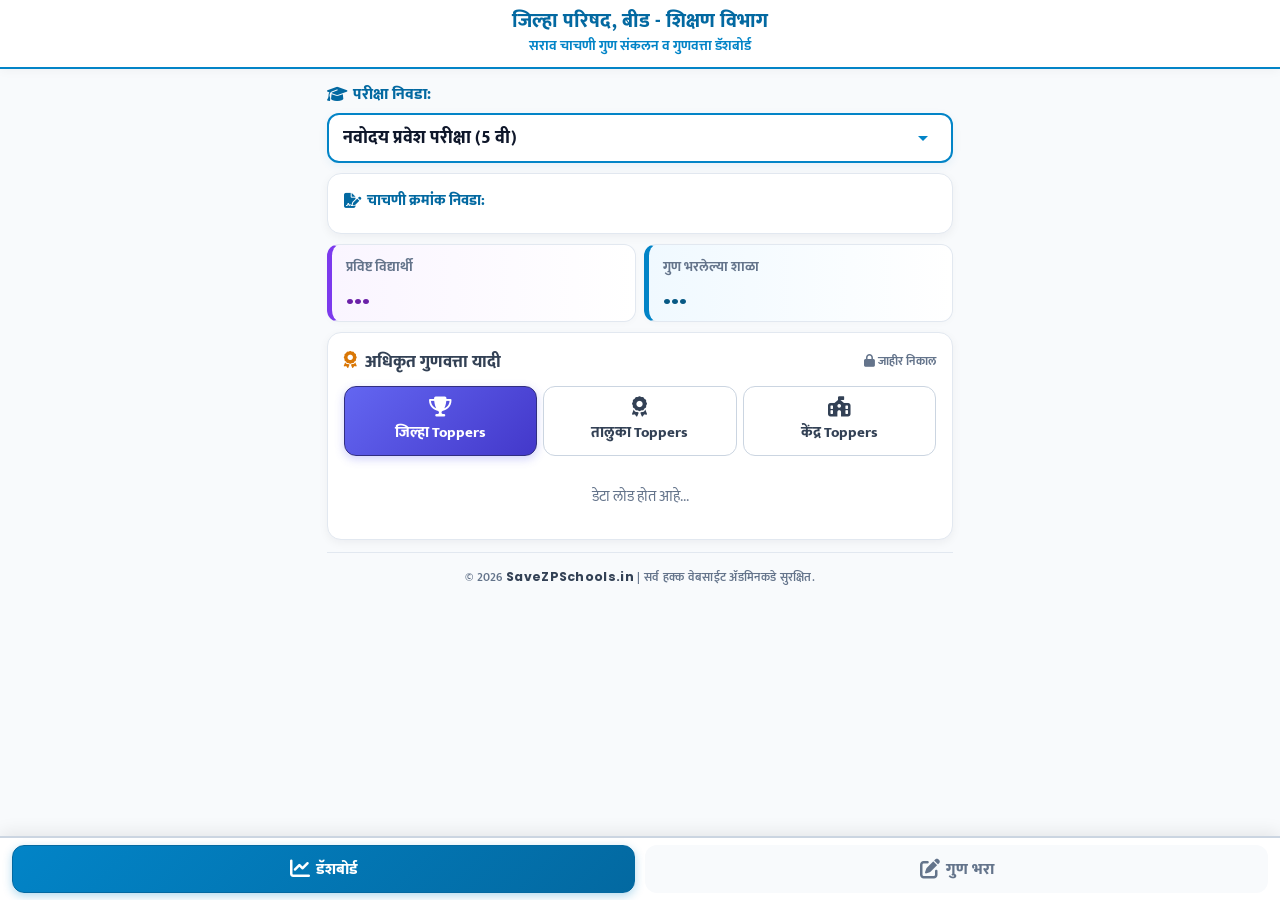
==== index.html @ a90bfc59 "Update index.html" ====
<!DOCTYPE html>
<html lang="mr">
<head>
  <meta charset="UTF-8">
  <meta name="viewport" content="width=device-width, initial-scale=1.0, maximum-scale=1.0, user-scalable=no">
  <title>सराव चाचणी गुण संकलन व डॅशबोर्ड | जिल्हा परिषद बीड</title>
  
  <!-- गुगल फॉन्ट्स व आयकॉन्स -->
  <link href="https://fonts.googleapis.com/css2?family=Mukta:wght@300;400;500;600;700;800&family=Poppins:wght@400;500;600;700;800&family=Yatra+One&family=Rozha+One&family=Kalam:wght@700&family=Gotu&family=Modak&display=swap" rel="stylesheet">
  <link rel="stylesheet" href="https://cdnjs.cloudflare.com/ajax/libs/font-awesome/6.4.0/css/all.min.css">
  
  <!-- PDF व Firebase लायब्ररीज -->
  <script src="https://cdnjs.cloudflare.com/ajax/libs/html2canvas/1.4.1/html2canvas.min.js"></script>
  <script src="https://cdnjs.cloudflare.com/ajax/libs/jspdf/2.5.1/jspdf.umd.min.js"></script>
  <script src="https://www.gstatic.com/firebasejs/9.22.1/firebase-app-compat.js"></script>
  <script src="https://www.gstatic.com/firebasejs/9.22.1/firebase-database-compat.js"></script>

  <!-- स्वतंत्र स्टाईलशीट (भाग १) -->
  <link rel="stylesheet" href="style.css">
</head>
<body>

  <!-- Top App Bar -->
  <header class="app-header">
    <div class="brand-wrap" onclick="handleSecretAdminTrigger()">
      <img src="logo.jpeg" alt="Logo" class="brand-logo" onerror="this.style.display='none'">
      <div class="brand-text">
        <h1>जिल्हा परिषद, बीड - शिक्षण विभाग</h1>
        <p>सराव चाचणी गुण संकलन व गुणवत्ता डॅशबोर्ड</p>
      </div>
    </div>
  </header>

  <div class="app-container">

    <!-- ================= १. डॅशबोर्ड स्क्रीन ================= -->
    <div id="screen-dashboard">
      
      <!-- विभाग १: परीक्षा निवडक ड्रॉपडाऊन -->
      <div class="dropdown-group">
        <label class="dropdown-label"><i class="fa-solid fa-graduation-cap"></i> परीक्षा निवडा:</label>
        <select class="luxury-dropdown" id="dashboard-category-select" onchange="selectDashboardCategoryBySelect(this.value)">
          <option value="navodaya">नवोदय प्रवेश परीक्षा (5 वी)</option>
          <option value="4th">4 थी शिष्यवृत्ती परीक्षा</option>
          <option value="7th">7 वी शिष्यवृत्ती परीक्षा</option>
          <option value="nmms">NMMS शिष्यवृत्ती परीक्षा (8 वी)</option>
        </select>
      </div>

      <!-- विभाग २: २-कॉलम कॅप्सूल ग्रीड (चाचणी क्रमांक) -->
      <div class="app-card">
        <p class="dropdown-label" style="font-size: 0.96rem; margin-bottom: 6px;"><i class="fa-solid fa-file-signature"></i> चाचणी क्रमांक निवडा:</p>
        <div class="test-capsule-grid" id="dash-test-pills"></div>
      </div>

      <!-- विभाग ३: आकडेवारी (Stats Grid) -->
      <div class="stats-grid">
        <div class="stat-box stat-box-students">
          <p>प्रविष्ट विद्यार्थी</p>
          <h2 id="stat-total-students">...</h2>
        </div>
        <div class="stat-box stat-box-schools">
          <p>गुण भरलेल्या शाळा</p>
          <h2 id="stat-active-schools">...</h2>
        </div>
      </div>

      <!-- विभाग ४: अधिकृत गुणवत्ता यादी व टॉपर्स -->
      <div class="app-card">
        <div style="display:flex; justify-content:space-between; align-items:center; margin-bottom:10px;">
          <h3 class="app-card-title" style="margin:0; border:none; padding:0;">
            <i class="fa-solid fa-award" style="color:var(--gold);"></i> अधिकृत गुणवत्ता यादी
          </h3>
          <span style="font-size:0.78rem; color:#64748b; font-weight:700;"><i class="fa-solid fa-lock"></i> जाहीर निकाल</span>
        </div>

        <div class="topper-tri-tabs">
          <button class="tri-tab-btn tri-tab-district active" id="tri-btn-district" onclick="switchTriTab('district')">
            <i class="fa-solid fa-trophy"></i>
            <span>जिल्हा Toppers</span>
          </button>
          <button class="tri-tab-btn tri-tab-taluka" id="tri-btn-taluka" onclick="switchTriTab('taluka')">
            <i class="fa-solid fa-award"></i>
            <span>तालुका Toppers</span>
          </button>
          <button class="tri-tab-btn tri-tab-kendra" id="tri-btn-kendra" onclick="switchTriTab('kendra')">
            <i class="fa-solid fa-school-flag"></i>
            <span>केंद्र Toppers</span>
          </button>
        </div>

        <div id="taluka-4col-grid-wrap" style="display:none; margin-bottom:10px;">
          <p style="font-size:0.88rem; font-weight:700; color:#475569; margin-bottom:5px;" id="taluka-grid-label">
            <i class="fa-solid fa-hand-pointer" style="color:var(--sky);"></i> तालुका निवडा:
          </p>
          <div class="taluka-4col-grid" id="taluka-4col-container"></div>
        </div>

        <div id="dashboard-toppers-container">
          <p style="text-align:center; color:var(--text-muted); padding:16px; font-size:0.92rem;">डेटा लोड होत आहे...</p>
        </div>
      </div>
    </div>

    <!-- ================= २. गुण नोंदणी स्क्रीन (शिक्षक पोर्टल) ================= -->
    <div id="screen-entry" style="display:none;">

      <!-- बारीक अक्षरातील शांत सूचना पट्टी -->
      <div class="static-entry-notice-strip">
        <i class="fa-solid fa-circle-info"></i>
        <span>📢 सूचना: शनिवारी होणाऱ्या चाचणीचे गुण पुढील गुरुवारपूर्वी भरण्यात यावेत. गुरुवारी सायंकाळी निकाल व गुणवत्ता याद्या जाहीर करण्यात येतील.</span>
      </div>

      <!-- परीक्षा निवडक ड्रॉपडाऊन -->
      <div class="dropdown-group">
        <label class="dropdown-label"><i class="fa-solid fa-pen-to-square"></i> परीक्षा निवडा (गुण भरण्यासाठी):</label>
        <select class="luxury-dropdown" id="entry-category-select" onchange="selectEntryCategory(this.value)">
          <option value="navodaya">नवोदय प्रवेश परीक्षा (5 वी)</option>
          <option value="4th">4 थी शिष्यवृत्ती परीक्षा</option>
          <option value="7th">7 वी शिष्यवृत्ती परीक्षा</option>
          <option value="nmms">NMMS शिष्यवृत्ती परीक्षा (8 वी)</option>
        </select>
      </div>

      <!-- १. शाळा निवडा -->
      <div class="app-card">
        <div class="app-card-title"><i class="fa-solid fa-school" style="color:var(--sky);"></i> 1. शाळा निवडा</div>
        
        <div class="form-group" style="margin-bottom: 8px;">
          <label><i class="fa-solid fa-magnifying-glass" style="color:var(--sky);"></i> UDISE कोडचे काही अंक किंवा शाळेचे नाव टाका:</label>
          <input type="text" id="udise-search-input" class="form-control" placeholder="उदा. 2727 किंवा शाळेचे नाव टाईप करा..." oninput="searchSchoolsByUdise(this.value)">
          <div class="udise-suggestions-box" id="udise-results-box"></div>
          <input type="hidden" id="entry-school" value="">
        </div>

        <div id="lock-notice" style="display:none; color:var(--accent-green); font-weight:700; font-size:0.92rem; margin-top:4px;">
          <i class="fa-solid fa-circle-check"></i> शाळा निवड सुरक्षित झाली आहे. 
          <a href="javascript:void(0)" onclick="resetSchoolLock()" style="color:var(--danger); margin-left:6px; text-decoration:underline;">बदला</a>
        </div>
      </div>

      <!-- २. नवीन विद्यार्थी वाढवा / जोडा (Collapsible) -->
      <div class="app-card" id="card-student-add-section" style="opacity:0.5; pointer-events:none;">
        <div class="collapsible-card-header" onclick="toggleStudentAddCard()">
          <div class="app-card-title" style="margin:0; border:none; padding:0;">
            <i class="fa-solid fa-user-plus" style="color:var(--accent-green);"></i> 2. नवीन विद्यार्थी वाढवा / जोडा
          </div>
          <span class="toggle-btn-badge" id="btn-toggle-std-add">
            <i class="fa-solid fa-chevron-down"></i> उघडा
          </span>
        </div>
        
        <div id="body-student-add-section" style="display:none; margin-top:12px; border-top:1.2px solid #f1f5f9; padding-top:10px;">
          <div class="grid-2">
            <div class="form-group">
              <label>प्रथम नाव:</label>
              <input type="text" class="form-control" id="std-fname" placeholder="उदा. सार्थक" oninput="enforceMarathiText(this)">
            </div>
            <div class="form-group">
              <label>वडिलांचे नाव:</label>
              <input type="text" class="form-control" id="std-mname" placeholder="उदा. रामराव" oninput="enforceMarathiText(this)">
            </div>
          </div>
          <div class="grid-2">
            <div class="form-group">
              <label>आडनाव:</label>
              <input type="text" class="form-control" id="std-lname" placeholder="उदा. सोळंके" oninput="enforceMarathiText(this)">
            </div>
            <div class="form-group">
              <label>लिंग</label>
              <select class="form-control" id="std-gender">
                <option value="मुलगा">मुलगा</option>
                <option value="मुलगी">मुलगी</option>
              </select>
            </div>
          </div>

          <p id="marathi-input-hint" style="display:none; font-size:0.84rem; color:#b45309; font-weight:700; margin-bottom:6px;">
            <i class="fa-solid fa-circle-info"></i> सूचना: प्रमाणपत्रावर सुंदर दिसण्यासाठी नाव शक्यतो मराठीत टाईप करावे.
          </p>

          <button class="app-btn btn-success" onclick="addStudentToList()"><i class="fa-solid fa-plus"></i> यादीत नवीन विद्यार्थी जोडा</button>

          <div class="registered-students-container" id="registered-students-box" style="display:none;">
            <div style="font-weight:800; font-size:0.92rem; color:#475569; margin-bottom:6px;">
              <i class="fa-solid fa-users"></i> नोंदणीकृत विद्यार्थी यादी (नाव बदल / कमी करा):
            </div>
            <div id="registered-students-list"></div>
          </div>
        </div>
      </div>

      <!-- ३. विद्यार्थ्यांची हजेरी व गुण नोंदणी -->
      <div class="app-card" id="card-student-marks-section" style="opacity:0.5; pointer-events:none;">
        <div class="app-card-title">
          <i class="fa-solid fa-pen-nib" style="color:var(--kesari);"></i> 3. विद्यार्थ्यांची हजेरी व गुण नोंदणी
        </div>

        <div class="soft-blink-omr-banner">
          <i class="fa-solid fa-camera-retro"></i>
          <p>
            📢 <strong>आता OMR शीट हाताने तपासण्याची आवश्यकता नाही!</strong> विद्यार्थ्याच्या नावासमोरील कॅमेऱ्याने OMR शीट स्कॅन करा, तात्काळ अचूक गुण आपोआप भरले जातील.
          </p>
        </div>

        <div class="form-group" style="background:#f0fdf4; padding:10px 14px; border-radius:10px; margin-bottom:12px; border:1.5px solid #86efac;">
          <div style="display:flex; justify-content:space-between; align-items:center;">
            <div>
              <span style="font-size:0.84rem; font-weight:700; color:#166534;"><i class="fa-solid fa-lock"></i> चालू चाचणी:</span>
              <h4 id="entry-active-test-display" style="font-size:1.15rem; font-weight:800; color:#14532d; margin-top:1px;">चाचणी ६</h4>
            </div>
            <span id="entry-total-marks-badge" style="background:#0284c7; color:white; padding:4px 12px; border-radius:10px; font-size:0.9rem; font-weight:800; font-family:'Poppins', sans-serif;">
              100 पैकी गुण
            </span>
          </div>
          <p id="entry-locked-test-notice" style="font-size:0.86rem; color:#b45309; font-weight:800; margin-top:4px; background:#fef3c7; padding:5px 8px; border-radius:6px; border:1px solid #fde68a;">
            <i class="fa-solid fa-circle-exclamation"></i> सूचना: सध्या फक्त याच चाचणीचे गुण भरणे सुरू आहे. केवळ याच चाचणीचे गुण भरा.
          </p>
          <input type="hidden" id="entry-test-no" value="6">
        </div>
        
        <div id="student-list-container">
          <p style="text-align:center; color:var(--text-muted); padding:16px; font-size:0.92rem;">कृपया प्रथम भाग 1 मधून शाळा निवडून सुरक्षा पिन टाका.</p>
        </div>

        <div style="margin-top: 12px; display:flex; flex-direction:column; gap:8px;">
          <button class="app-btn btn-primary" onclick="submitMarksToFirebase()"><i class="fa-solid fa-cloud-arrow-up"></i> सर्व गुण सुरक्षित सेव्ह करा</button>
          
          <button class="app-btn btn-success" style="background: linear-gradient(135deg, #047857 0%, #065f46 100%);" onclick="downloadSchoolRecordPDF()">
            <i class="fa-solid fa-file-pdf"></i> 📄 गुण भरलेल्या विद्यार्थ्यांची यादी PDF
          </button>
        </div>

        <div style="text-align: center; margin-top: 14px; padding-top: 8px; border-top: 1px dashed #cbd5e1; font-size: 0.82rem; color: #64748b; font-weight: 600;">
          <i class="fa-solid fa-headset" style="color: var(--sky); margin-right: 4px;"></i>
          तांत्रिक अडचणी करिता संपर्क: <a href="tel:7219123699" style="color: var(--sky-dark); text-decoration: none; font-weight: 700; font-family: 'Poppins', sans-serif;">7219123699</a>
        </div>
      </div>
    </div>

    <!-- ================= ३. गुप्त शिक्षणाधिकारी प्रशासकीय कक्ष ================= -->
    <div id="screen-admin-backend" style="display:none;">
      <div class="app-card" style="border: 2px solid var(--sky); background: #f0fdf4;">
        <div style="display:flex; justify-content:space-between; align-items:center; margin-bottom:8px;">
          <h3 style="color:#065f46; font-size:1.1rem;"><i class="fa-solid fa-user-shield"></i> शिक्षणाधिकारी (प्राथमिक) प्रशासकीय कक्ष</h3>
          <button class="app-btn btn-outline" style="width:auto; height:30px; font-size:0.8rem; padding:0 10px;" onclick="switchTab('dashboard')">बंद करा</button>
        </div>
        <p style="font-size:0.86rem; color:#475569;">
          येथून आपण चाचणी निकाल जाहीर व लॉक करण्यापूर्वी तात्पुरते जिल्हा व तालुका टॉपर्स तपासू शकता, नवोदय ८० प्रश्नांची Answer Key भरू शकता, प्रमाणपत्र/बॅनर डिझाईन करू शकता तसेच चालू चाचणी निश्चित करू शकता.
        </p>
      </div>

      <!-- नवोदय अधिकृत ८० प्रश्न Answer Key व्यवस्थापन -->
      <div class="app-card" style="border-left: 5px solid #059669;">
        <div class="app-card-title"><i class="fa-solid fa-key" style="color:#059669;"></i> 🔑 नवोदय उत्तरतालिका (Answer Key - 80 Questions)</div>
        
        <div class="grid-2" style="margin-bottom:8px;">
          <div>
            <label style="font-size:0.82rem; font-weight:700;">चाचणी निवडा:</label>
            <select class="form-control" id="admin-ak-test-select" onchange="loadNavodayaAnswerKey()"></select>
          </div>
          <div>
            <label style="font-size:0.82rem; font-weight:700;">जलद की पेस्ट (उदा. ABCD... 80 अक्षरे):</label>
            <input type="text" class="form-control" id="admin-ak-fast-string" placeholder="80 अक्षरे पेस्ट करा" oninput="applyFastKeyString(this.value)">
          </div>
        </div>

        <p style="font-size:0.78rem; color:#64748b; margin-bottom:6px;">
          * खालील ४ विभागांतून प्रत्यक्ष ओएमआर प्रमाणे उत्तरे तपासा व सेव्ह करा (प्रत्येक प्रश्नास १.२५ गुण = एकूण १०० गुण):
        </p>

        <div class="navodaya-ak-grid" id="navodaya-ak-container"></div>

        <button class="app-btn btn-success" style="margin-top:10px;" onclick="saveNavodayaAnswerKey()">
          <i class="fa-solid fa-floppy-disk"></i> ही ८० प्रश्नांची Answer Key जतन करा
        </button>
      </div>

      <!-- ०. चाचणी व्यवस्थापन -->
      <div class="app-card" style="border-left: 5px solid #0284c7;">
        <div class="app-card-title"><i class="fa-solid fa-list-check" style="color:var(--sky);"></i> ⚙️ चाचणी व्यवस्थापन (Active Test व नवीन चाचण्या)</div>
        
        <div class="form-group" style="margin-bottom:10px;">
          <label>परीक्षेचा प्रकार निवडा:</label>
          <select class="form-control" id="admin-tmanage-category" onchange="onAdminTManageCategoryChange()">
            <option value="navodaya">नवोदय प्रवेश परीक्षा (5 वी)</option>
            <option value="4th">4 थी शिष्यवृत्ती परीक्षा</option>
            <option value="7th">7 वी शिष्यवृत्ती परीक्षा</option>
            <option value="nmms">NMMS शिष्यवृत्ती परीक्षा (8 वी)</option>
          </select>
        </div>

        <div style="background:#f0f9ff; border:1.5px solid #bae6fd; border-radius:10px; padding:10px; margin-bottom:10px;">
          <div style="font-weight:800; font-size:0.92rem; color:#0369a1; margin-bottom:4px;">
            <i class="fa-solid fa-toggle-on"></i> १. सध्या शाळांसाठी कोणती चाचणी सुरू ठेवायची?
          </div>
          <div class="grid-2">
            <select class="form-control" id="admin-active-test-select"></select>
            <button class="app-btn btn-primary" onclick="saveAdminActiveTest()">
              <i class="fa-solid fa-circle-check"></i> ही चाचणी सुरू करा
            </button>
          </div>
        </div>

        <div style="background:#fffbeb; border:1.5px solid #fde68a; border-radius:10px; padding:10px; margin-bottom:10px;">
          <div style="font-weight:800; font-size:0.92rem; color:#92400e; margin-bottom:4px;">
            <i class="fa-solid fa-pen"></i> २. चाचणीचे नाव बदला (उदा. महारिव्हिजन चाचणी)
          </div>
          <div class="grid-2" style="margin-bottom:6px;">
            <div>
              <label style="font-size:0.82rem; font-weight:700;">चाचणी निवडा:</label>
              <select class="form-control" id="admin-rename-test-select" onchange="onAdminRenameTestSelectChange()"></select>
            </div>
            <div>
              <label style="font-size:0.82rem; font-weight:700;">नवीन नाव द्या:</label>
              <input type="text" class="form-control" id="admin-rename-test-input" placeholder="उदा. महारिव्हिजन चाचणी 1">
            </div>
          </div>
          <button class="app-btn btn-gold" onclick="saveTestRenaming()">
            <i class="fa-solid fa-floppy-disk"></i> चाचणीचे नाव जतन करा
          </button>
        </div>

        <div style="background:#f0fdf4; border:1.5px solid #bbf7d0; border-radius:10px; padding:10px;">
          <div style="font-weight:800; font-size:0.92rem; color:#166534; margin-bottom:4px;">
            <i class="fa-solid fa-plus-circle"></i> ३. नवीन चाचणी जोडा (पुढील क्रमांक व सानुकूल नाव)
          </div>
          <div class="grid-2" style="margin-bottom:6px;">
            <div>
              <label style="font-size:0.82rem; font-weight:700;">चाचणी क्रमांक (Auto):</label>
              <input type="number" class="form-control locked" id="admin-add-test-no" readonly>
            </div>
            <div>
              <label style="font-size:0.82rem; font-weight:700;">चाचणीचे नाव:</label>
              <input type="text" class="form-control" id="admin-add-test-name" placeholder="उदा. महारिव्हिजन चाचणी">
            </div>
          </div>
          <button class="app-btn btn-success" onclick="addNewTestDefinition()">
            <i class="fa-solid fa-plus"></i> नवीन चाचणी यादीत जोडा
          </button>
        </div>
      </div>

      <!-- १. निकाल तपासणे व लॉक करणे विभाग -->
      <div class="app-card" style="border-left: 5px solid #059669;">
        <div class="app-card-title"><i class="fa-solid fa-clipboard-check" style="color:#059669;"></i> गुणवत्ता यादी तपासणी व अधिकृत निकाल घोषणा</div>
        
        <div class="grid-2">
          <div class="form-group">
            <label>परीक्षेचा प्रकार निवडा:</label>
            <select class="form-control" id="admin-lock-category" onchange="updateAdminLockTestOptions(); updateAdminMaxMarksInfo();">
              <option value="navodaya">नवोदय प्रवेश परीक्षा (5 वी)</option>
              <option value="4th">4 थी शिष्यवृत्ती परीक्षा</option>
              <option value="7th">7 वी शिष्यवृत्ती परीक्षा</option>
              <option value="nmms">NMMS शिष्यवृत्ती परीक्षा (8 वी)</option>
            </select>
          </div>
          <div class="form-group">
            <label>चाचणी निवडा:</label>
            <select class="form-control" id="admin-lock-test" onchange="updateAdminMaxMarksInfo()"></select>
          </div>
        </div>

        <div style="margin-bottom:10px; font-weight:700; font-size:0.86rem; color:#0369a1;" id="admin-max-marks-info">
          * या चाचणीचे कमाल गुण लोड होत आहेत...
        </div>

        <button class="app-btn btn-gold" style="margin-bottom:8px;" onclick="openPreLockReviewModal()">
          <i class="fa-solid fa-eye"></i> १. आधी तात्पुरते जिल्हा व तालुका टॉपर्स तपासा (Live Preview)
        </button>

        <button class="app-btn btn-primary" onclick="declareAndLockResults()">
          <i class="fa-solid fa-shield-halved"></i> २. खात्री झाली, आता निकाल अधिकृतपणे जाहीर व लॉक करा
        </button>
      </div>

      <!-- २. डिझायनर कक्ष (Collapsible) -->
      <div class="app-card" style="border-left: 5px solid #6366f1;">
        <div class="collapsible-card-header" onclick="toggleDesignerSection()">
          <div class="app-card-title" style="margin:0; border:none; padding:0;">
            <i class="fa-solid fa-wand-magic-sparkles" style="color:#6366f1;"></i> 🎨 प्रमाणपत्र व बॅनर लाइव्ह व्हिज्युअल डिझायनर
          </div>
          <span class="toggle-btn-badge" id="btn-toggle-designer">
            <i class="fa-solid fa-chevron-down"></i> डिझायनर उघडा
          </span>
        </div>

        <div id="body-designer-section" style="display:none; margin-top:14px; border-top:1.2px solid #f1f5f9; padding-top:10px;">
          <div class="designer-tabs-wrap">
            <button class="des-tab-btn active" id="btn-des-tab-cert" onclick="switchDesignerTab('cert')">
              <i class="fa-solid fa-certificate"></i> प्रमाणपत्र डिझायनर
            </button>
            <button class="des-tab-btn" id="btn-des-tab-banner" onclick="switchDesignerTab('banner')">
              <i class="fa-solid fa-trophy"></i> बॅनर डिझायनर
            </button>
          </div>

          <div id="section-designer-cert">
            <div class="designer-toolbar-card">
              <div class="form-group" style="margin-bottom:8px;">
                <label>प्रमाणपत्र मुख्य शीर्षक:</label>
                <input type="text" class="form-control" id="tmpl-cert-title" value="गुणवत्ता सन्मान प्रमाणपत्र" oninput="updateLiveDesigner()">
              </div>
              
              <div class="grid-2" style="margin-bottom:8px;">
                <div>
                  <label style="font-size:0.84rem; font-weight:700; color:#4338ca;"><i class="fa-solid fa-font"></i> मुख्य शीर्षक फॉन्ट:</label>
                  <select class="form-control" id="tmpl-cert-title-font" onchange="updateLiveDesigner()">
                    <option value="'Mukta', sans-serif">मुक्ता (Mukta - आधुनिक व स्वच्छ)</option>
                    <option value="'Rozha One', serif" selected>रोझा वन (Rozha One - शाही ठळक)</option>
                    <option value="'Yatra One', cursive">यात्रा वन (Yatra One - पारंपरिक कॅलिग्राफी)</option>
                    <option value="'Gotu', sans-serif">गोटू (Gotu - कोरीव व भव्य)</option>
                    <option value="'Modak', cursive">मोदक (Modak - अत्यंत उठावदार)</option>
                  </select>
                </div>
                <div>
                  <label style="font-size:0.84rem; font-weight:700; color:#991b1b;"><i class="fa-solid fa-signature"></i> विद्यार्थ्याचे नाव फॉन्ट:</label>
                  <select class="form-control" id="tmpl-cert-name-font" onchange="updateLiveDesigner()">
                    <option value="'Yatra One', cursive" selected>यात्रा वन (Yatra One - सुंदर वळणदार)</option>
                    <option value="'Kalam', cursive">कलम (Kalam - हस्ताक्षरासारखे नैसर्गिक)</option>
                    <option value="'Rozha One', serif">रोझा वन (Rozha One - शाही)</option>
                    <option value="'Gotu', sans-serif">गोटू (Gotu - स्वच्छ)</option>
                    <option value="'Mukta', sans-serif">मुक्ता (Mukta - साधे)</option>
                  </select>
                </div>
              </div>

              <div class="form-group" style="margin-bottom:6px;">
                <label>प्रमाणपत्र वाक्यरचना (शरीर मजकूर):</label>
                <textarea class="form-control" id="tmpl-cert-body" rows="3" style="height:auto; font-size:0.88rem;" oninput="updateLiveDesigner()"></textarea>
                <span style="font-size:0.72rem; color:#64748b;">* व्हेरिएबल्स: {NAME}, {CLASS}, {SCHOOL}, {UDISE}, {TALUKA}, {EXAM}, {TEST}, {MARKS}, {TOTAL}, {RANK}</span>
              </div>
              <div class="form-group" style="margin-bottom:6px;">
                <label>तळटीप स्वाक्षरी पदनाम:</label>
                <input type="text" class="form-control" id="tmpl-cert-sign" value="शिक्षणाधिकारी (प्राथमिक), जिल्हा परिषद बीड" oninput="updateLiveDesigner()">
              </div>

              <div class="slider-control-row">
                <label>मजकूर फॉन्ट आकार:</label>
                <input type="range" id="slider-cert-font" min="12" max="24" value="16" oninput="applyDesignerStyles()">
                <span class="slider-val-badge" id="val-cert-font">16px</span>
              </div>
              <div class="slider-control-row">
                <label>ओळींमधील अंतर (Line-Height):</label>
                <input type="range" id="slider-cert-lh" min="1.2" max="2.6" step="0.1" value="1.85" oninput="applyDesignerStyles()">
                <span class="slider-val-badge" id="val-cert-lh">1.85</span>
              </div>

              <div class="form-group" style="margin-top:8px;">
                <label><i class="fa-solid fa-image" style="color:var(--sky);"></i> प्रमाणपत्र बॅकग्राउंड इमेज अपलोड करा (JPG/PNG):</label>
                <input type="file" id="input-cert-bg-file" accept="image/*" class="form-control" style="padding-top:6px;" onchange="handleCertBgUpload(this)">
              </div>
            </div>

            <div style="background:#e2e8f0; padding:8px; border-radius:12px; overflow-x:auto; margin-bottom:10px;">
              <div class="cert-container-box designer-active-box" id="admin-live-cert-designer">
                <div class="draggable-element" id="drag-cert-title" style="top:44px; left:130px; text-align:center; width:560px; font-size:1.95rem; font-weight:800; color:#0f2b5c;">
                  गुणवत्ता सन्मान प्रमाणपत्र
                </div>
                <div class="draggable-element" id="drag-cert-date" style="top:104px; right:36px; font-size:0.86rem; font-weight:600; color:#334155; font-family:'Poppins', sans-serif;">
                  Date: 15/10/2026
                </div>
                <div class="draggable-element" id="drag-cert-name" style="top:142px; left:55px; width:710px; text-align:center; font-family:'Yatra One', cursive; font-size:1.75rem; color:#991b1b; text-decoration:underline;">
                  Puja Pravin Patil
                </div>
                <div class="draggable-element" id="drag-cert-body" style="top:198px; left:55px; width:710px; text-align:center; font-size:1.02rem; line-height:1.85; color:#1e293b; font-weight:500; word-spacing: 2px;">
                  गौरवपूर्वक प्रमाणित करण्यात येते की, विद्यार्थी / विद्यार्थिनी <strong>Puja Pravin Patil</strong> (इयत्ता 5 वी (नवोदय)), शाळा: <strong>ZPPS BHIM NAGAR KITTI ADGAON</strong> (UDISE: 27270710302), तालुका: <strong>माजलगाव</strong> या विद्यार्थिनीने नवोदय सराव परीक्षेत घवघवीत यश संपादन केले आहे.
                </div>
                <div class="draggable-element" id="drag-cert-badges" style="top:332px; left:55px; width:710px; display:flex; justify-content:center; gap:20px;">
                  <div class="gold-capsule-badge">
                    <i class="fa-solid fa-star"></i> प्राप्त गुण: 99 / 100
                  </div>
                  <div class="gold-capsule-badge" id="admin-sample-rank-badge">
                    <i class="fa-solid fa-trophy"></i> सावरगाव केंद्रात क्रमांक #1
                  </div>
                </div>
                <div class="draggable-element" id="drag-cert-ribbon" style="top:405px; left:55px; width:710px; text-align:center;">
                  <div class="cert-congrats-ribbon">
                    ✨ आपण मिळवलेल्या या यशाबद्दल आपले हार्दिक अभिनंदन आणि उज्ज्वल भविष्याकरिता मन:पूर्वक शुभेच्छा! ✨
                  </div>
                </div>
                <div class="draggable-element" id="drag-cert-sign" style="top:470px; right:35px; text-align:right; font-size:0.88rem; font-weight:800; color:#0f2b5c;">
                  शिक्षणाधिकारी (प्राथमिक), जिल्हा परिषद बीड
                </div>
              </div>
            </div>

            <div style="display:flex; flex-direction:column; gap:8px;">
              <button class="app-btn btn-primary" onclick="saveCertTemplateToFirebase()">
                <i class="fa-solid fa-floppy-disk"></i> 📄 प्रमाणपत्र डिझाईन सेव्ह करा
              </button>
              <div class="grid-2">
                <button class="app-btn btn-outline" style="border-color:#ef4444; color:#ef4444;" onclick="resetCertLayoutToDefault()">
                  <i class="fa-solid fa-arrow-rotate-left"></i> मूळ लेआउट पूर्ववत करा
                </button>
                <button class="app-btn btn-success" onclick="downloadAdminSampleCertificatePDF()">
                  <i class="fa-solid fa-file-pdf"></i> नमुना प्रमाणपत्र PDF डाऊनलोड
                </button>
              </div>
            </div>
          </div>

          <div id="section-designer-banner" style="display:none;">
            <div class="designer-toolbar-card">
              <div class="form-group" style="margin-bottom:6px;">
                <label>बॅनर मुख्य मथळा:</label>
                <input type="text" class="form-control" id="tmpl-banner-title" value="बीड जिल्हा सराव परीक्षा टॉपर्स" oninput="updateLiveDesigner()">
              </div>
              <div class="form-group" style="margin-bottom:6px;">
                <label>वरचा बॅज मजकूर:</label>
                <input type="text" class="form-control" id="tmpl-banner-badge" value="💐 हार्दिक अभिनंदन ! हार्दिक अभिनंदन ! 💐" oninput="updateLiveDesigner()">
              </div>
              <div class="form-group" style="margin-bottom:6px;">
                <label>तळटीप सौजन्य (Footer):</label>
                <input type="text" class="form-control" id="tmpl-banner-footer" value="🎯 शिक्षण विभाग, जिल्हा परिषद बीड" oninput="updateLiveDesigner()">
              </div>

              <div class="slider-control-row">
                <label>मथळा फॉन्ट आकार:</label>
                <input type="range" id="slider-banner-font" min="18" max="34" value="26" oninput="applyDesignerStyles()">
                <span class="slider-val-badge" id="val-banner-font">26px</span>
              </div>
              <div class="slider-control-row">
                <label>बॅनर मधील अंतर (Gap):</label>
                <input type="range" id="slider-banner-gap" min="3" max="14" value="6" oninput="applyDesignerStyles()">
                <span class="slider-val-badge" id="val-banner-gap">6px</span>
              </div>
            </div>

            <div style="background:#e2e8f0; padding:10px; border-radius:12px; overflow-x:auto; margin-bottom:10px; display:flex; justify-content:center;">
              <div class="banner-preview-box" id="admin-live-banner-designer">
                <div class="banner-top-header">
                  <p class="banner-dept-title">जिल्हा परिषद, बीड — शिक्षण विभाग</p>
                  <div class="banner-exam-badge" id="banner-designer-exam-name">नवोदय विद्यालय प्रवेश पात्रता सराव परीक्षा</div>
                  <h2 class="banner-heading-main" id="banner-designer-title-txt">पाटोदा तालुका Top 10 गुणवत्ता यादी</h2>
                  <p class="banner-subheading">चाचणी निकाल</p>
                  <div>
                    <span class="banner-congrats-tag" id="banner-designer-badge-txt">💐 हार्दिक अभिनंदन ! हार्दिक अभिनंदन ! 💐</span>
                  </div>
                </div>

                <div class="banner-topper-grid" id="banner-designer-topper-grid">
                  <div class="banner-row">
                    <div>🥇 <span class="b-std-name">१. गणेश रामहरी उबाळे</span> <span class="b-sch-name">(ZPPS JAREWADI)</span></div>
                    <div class="b-marks-badge">95/100 गुण</div>
                  </div>
                  <div class="banner-row">
                    <div>🥈 <span class="b-std-name">२. धनश्री संदीप आरसुळ</span> <span class="b-sch-name">(ZPPS JAREWADI)</span></div>
                    <div class="b-marks-badge">95/100 गुण</div>
                  </div>
                  <div class="banner-row">
                    <div>🥉 <span class="b-std-name">३. सिद्धेश संदिपराव वेदरे</span> <span class="b-sch-name">(ZPPS JAREWADI)</span></div>
                    <div class="b-marks-badge">92.5/100 गुण</div>
                  </div>
                </div>

                <div class="banner-footer-auth">
                  <span id="banner-designer-footer-txt">🎯 शिक्षण विभाग, जिल्हा परिषद बीड</span>
                  <span>🏆 जिल्हा परिषद बीड</span>
                </div>
              </div>
            </div>

            <div style="display:flex; flex-direction:column; gap:8px;">
              <button class="app-btn btn-primary" onclick="saveBannerTemplateToFirebase()">
                <i class="fa-solid fa-trophy"></i> 🏆 बॅनर डिझाईन सेव्ह करा
              </button>
              <div class="grid-2">
                <button class="app-btn btn-outline" style="border-color:#ef4444; color:#ef4444;" onclick="resetBannerLayoutToDefault()">
                  <i class="fa-solid fa-arrow-rotate-left"></i> मूळ लेआउट पूर्ववत करा
                </button>
                <button class="app-btn btn-gold" onclick="downloadAdminSampleBannerPDF()">
                  <i class="fa-solid fa-download"></i> नमुना बॅनर PDF डाऊनलोड
                </button>
              </div>
            </div>
          </div>
        </div>
      </div>

      <!-- ४. चाचणीनिहाय एकूण गुण सेट करा -->
      <div class="app-card" style="border-left: 5px solid var(--gold);">
        <div class="app-card-title"><i class="fa-solid fa-sliders" style="color:var(--gold);"></i> चाचणीनिहाय एकूण गुण (Max Marks) सेट करा</div>
        <div class="grid-2">
          <div class="form-group">
            <label>परीक्षेचा प्रकार:</label>
            <select class="form-control" id="admin-mm-category" onchange="updateAdminTestOptions(); loadCurrentCustomMaxMarks();">
              <option value="navodaya">नवोदय प्रवेश परीक्षा (5 वी)</option>
              <option value="4th">4 थी शिष्यवृत्ती परीक्षा</option>
              <option value="7th">7 वी शिष्यवृत्ती परीक्षा</option>
              <option value="nmms">NMMS शिष्यवृत्ती परीक्षा (8 वी)</option>
            </select>
          </div>
          <div class="form-group">
            <label>चाचणी निवडा:</label>
            <select class="form-control" id="admin-mm-test" onchange="loadCurrentCustomMaxMarks()"></select>
          </div>
        </div>
        <div class="form-group">
          <label>एकूण गुण (Max Marks):</label>
          <input type="number" class="form-control" id="admin-mm-input" placeholder="उदा. 50 किंवा 100" style="font-size:1.1rem; font-weight:800; font-family:'Poppins', sans-serif;">
        </div>
        <button class="app-btn btn-gold" onclick="saveCustomMaxMarks()">
          <i class="fa-solid fa-floppy-disk"></i> या चाचणीचे एकूण गुण निश्चित करा
        </button>
      </div>
    </div>

    <!-- व्यावसायिक वेबसाइट तळटीप (Copyright Footer) -->
    <footer class="site-legal-footer">
      © 2026 <span>SaveZPSchools.in</span> | सर्व हक्क वेबसाईट ॲडमिनकडे सुरक्षित.
    </footer>

  </div>

  <!-- Bottom Navigation -->
  <nav class="bottom-nav">
    <button class="nav-item nav-item-dash active" id="nav-btn-dash" onclick="switchTab('dashboard')">
      <i class="fa-solid fa-chart-line"></i>
      <span>डॅशबोर्ड</span>
    </button>
    <button class="nav-item nav-item-entry" id="nav-btn-entry" onclick="switchTab('entry')">
      <i class="fa-solid fa-pen-to-square"></i>
      <span>गुण भरा</span>
    </button>
  </nav>

  <!-- ================= सर्व मोडेल्स (MODALS & DIALOGS) ================= -->

  <!-- ॲडमिन निकाल पूर्व-तपासणी मोडल -->
  <div class="modal" id="preLockReviewModal">
    <div class="modal-content" style="max-width:750px;">
      <div style="display:flex; justify-content:space-between; align-items:center; margin-bottom:10px; border-bottom:1.5px solid var(--border); padding-bottom:6px;">
        <h3 style="color:#0f2b5c; font-size:1.08rem;">
          <i class="fa-solid fa-clipboard-check" style="color:var(--accent-green);"></i> निकाल पूर्व-तपासणी (तात्पुरते जिल्हा व तालुका टॉपर्स)
        </h3>
        <button onclick="closeModal('preLockReviewModal')" style="border:none; background:none; font-size:1.4rem; cursor:pointer;">&times;</button>
      </div>

      <div style="margin-bottom:10px; display:flex; gap:6px; overflow-x:auto;">
        <button class="app-btn btn-primary" style="height:36px; font-size:0.88rem;" onclick="renderPreLockDistrictReview()">बीड जिल्हा Toppers</button>
        <select class="form-control" id="pre-lock-taluka-select" style="height:36px; font-size:0.88rem; width:auto; font-weight:700;" onchange="renderPreLockTalukaReview(this.value)">
          <option value="">-- तालुका Toppers निवडा --</option>
        </select>
      </div>

      <div id="pre-lock-content-area" style="max-height:60vh; overflow-y:auto; padding:4px;"></div>

      <div style="margin-top:14px; display:flex; justify-content:flex-end; gap:8px;">
        <button class="app-btn btn-outline" style="width:auto; padding:0 18px;" onclick="closeModal('preLockReviewModal')">मागे जा</button>
        <button class="app-btn btn-success" style="width:auto; padding:0 22px;" onclick="closeModal('preLockReviewModal'); declareAndLockResults();">
          <i class="fa-solid fa-shield-halved"></i> सर्व बरोबर आहे, निकाल लॉक करा
        </button>
      </div>
    </div>
  </div>

  <!-- शाळा सुरक्षा पिन मोडल -->
  <div class="modal" id="schoolPinModal">
    <div class="custom-dialog-box">
      <div class="custom-dialog-header" style="color:#0369a1;">
        <i class="fa-solid fa-shield-halved" style="color:#0284c7;"></i>
        <span id="pinModalTitle">शाळा सुरक्षा पिन</span>
      </div>
      <p id="pinModalDesc" style="font-size:0.88rem; color:#64748b; margin-bottom:10px; line-height:1.4;">
        कृपया या शाळेचा 4-अंकी सुरक्षा पिन टाका:
      </p>

      <div class="form-group" id="groupHmMobileReg" style="display:none; margin-bottom:8px;">
        <label style="text-align:left; font-size:0.84rem; color:#0f172a;"><i class="fa-brands fa-whatsapp" style="color:#25d366;"></i> मुख्याध्यापकांचा अधिकृत WhatsApp नंबर:</label>
        <input type="tel" id="inputHmMobileReg" maxlength="10" class="form-control" placeholder="10-अंकी मोबाईल नंबर" style="text-align:center; font-size:1.02rem; font-weight:800; font-family:'Poppins', sans-serif;">
      </div>

      <div class="form-group" style="margin-bottom:10px;">
        <label id="labelSchoolPin" style="text-align:left; font-size:0.84rem; color:#0f172a; display:none;">4-अंकी सुरक्षा पिन सेट करा:</label>
        <input type="password" id="inputSchoolPin" maxlength="4" class="form-control" placeholder="••••" style="text-align:center; font-size:1.35rem; letter-spacing:6px; font-weight:800; font-family:'Poppins', sans-serif;">
      </div>

      <p id="pinNoticeReg" style="display:none; font-size:0.76rem; color:#b45309; margin-bottom:10px; line-height:1.3; text-align:left; background:#fffbeb; padding:5px 8px; border-radius:6px; border:1px solid #fde68a;">
        * सूचना: एका शाळेसाठी (UDISE) हाच पिन सर्व परीक्षांकरिता लागू राहील.
      </p>

      <div style="display:flex; flex-direction:column; gap:6px;">
        <button class="app-btn btn-primary" onclick="verifyOrSetSchoolPin()">पुढे जा</button>
        <button class="app-btn btn-outline" style="border-color:#cbd5e1; color:#64748b; height:36px; font-size:0.84rem;" onclick="cancelPinModal()">रद्द करा</button>
        <a href="javascript:void(0)" id="btnForgotPin" onclick="openForgotPinModal()" style="font-size:0.82rem; color:#dc2626; text-decoration:underline; font-weight:700; margin-top:2px; display:none;">
          पिन विसरलात का? (मुख्याध्यापक नंबरद्वारे रिसेट करा)
        </a>
      </div>
    </div>
  </div>

  <!-- पिन रिसेट मोडल -->
  <div class="modal" id="forgotPinModal">
    <div class="custom-dialog-box">
      <div class="custom-dialog-header" style="color:#059669;">
        <i class="fa-brands fa-whatsapp" style="color:#25d366; font-size:1.35rem;"></i>
        <span>सुरक्षा पिन रिसेट</span>
      </div>

      <p style="font-size:0.86rem; color:#475569; margin-bottom:8px; line-height:1.35;">
        पिन रिसेट करण्यासाठी शाळेच्या नोंदणीकृत <strong>मुख्याध्यापकांचा अधिकृत WhatsApp नंबर</strong> टाका:
      </p>

      <div id="hmMobileHintBox" style="background:#ecfdf5; border:1.5px dashed #059669; padding:6px 10px; border-radius:8px; margin-bottom:10px; font-size:0.86rem; color:#065f46; font-weight:700;">
        <i class="fa-solid fa-lightbulb" style="color:#d97706;"></i> नोंदणीकृत नंबर हिंट: 
        <span id="txtHmMobileMasked" style="font-family:'Poppins', sans-serif; font-size:1rem; letter-spacing:1.5px; color:#047857;">******----</span>
      </div>

      <div class="form-group" style="margin-bottom:8px;">
        <input type="tel" id="inputVerifyHmMobile" maxlength="10" class="form-control" placeholder="नोंदणीकृत 10-अंकी मोबाईल नंबर" style="text-align:center; font-size:1.05rem; font-weight:800; font-family:'Poppins', sans-serif;">
      </div>

      <div class="form-group" style="margin-bottom:12px;">
        <input type="password" id="inputResetNewPin" maxlength="4" class="form-control" placeholder="नवीन 4-अंकी पिन" style="text-align:center; font-size:1.1rem; letter-spacing:5px; font-weight:800; font-family:'Poppins', sans-serif;">
      </div>

      <div style="display:flex; gap:6px;">
        <button class="app-btn btn-outline" onclick="closeModal('forgotPinModal')">रद्द करा</button>
        <button class="app-btn btn-primary" onclick="verifyMobileAndResetPin()">पिन बदला</button>
      </div>
    </div>
  </div>

  <!-- कस्टम सूचना मोडल -->
  <div class="modal" id="customNoticeModal">
    <div class="custom-dialog-box">
      <div class="custom-dialog-header" id="customNoticeHeader">
        <i class="fa-solid fa-bell" style="color:var(--gold);"></i> 
        <span>आवश्यक सूचना</span>
      </div>
      <div class="custom-dialog-body" id="customNoticeBody"></div>
      <div id="customNoticeActions" style="display:flex; gap:8px; justify-content:center;"></div>
    </div>
  </div>

  <!-- विद्यार्थी नाव बदल Modal -->
  <div class="modal" id="editStudentModal">
    <div class="modal-content" style="max-width:380px;">
      <h3 style="margin-bottom:10px; font-size:1.08rem; color:#334155;"><i class="fa-solid fa-pen-to-square" style="color:var(--sky);"></i> विद्यार्थ्याचे नाव बदला</h3>
      <input type="hidden" id="edit-std-id">
      <div class="form-group">
        <label>विद्यार्थ्याचे संपूर्ण नाव:</label>
        <input type="text" id="edit-std-name" class="form-control" oninput="enforceMarathiText(this)">
      </div>
      <div class="form-group">
        <label>लिंग</label>
        <select id="edit-std-gender" class="form-control">
          <option value="मुलगा">मुलगा</option>
          <option value="मुलगी">मुलगी</option>
        </select>
      </div>
      <div class="grid-2" style="margin-top:12px;">
        <button class="app-btn btn-outline" onclick="closeModal('editStudentModal')">रद्द करा</button>
        <button class="app-btn btn-primary" onclick="saveEditedStudent()">जतन करा</button>
      </div>
    </div>
  </div>

  <!-- बॅनर Modal -->
  <div class="modal" id="bannerModal">
    <div class="modal-content" style="max-width:780px;">
      <div style="display:flex; justify-content:space-between; align-items:center; margin-bottom:10px; border-bottom:1.5px solid var(--border); padding-bottom:6px; gap:6px;">
        <h3 style="color:#b45309; font-size:1.02rem; white-space:nowrap;"><i class="fa-solid fa-award"></i> टॉपर्स गौरव बॅनर</h3>
        <div style="display:flex; gap:6px; align-items:center;">
          <button class="app-btn btn-gold" style="height:36px; padding:0 12px; font-size:0.86rem; width:auto;" onclick="downloadBannerPDF()">
            <i class="fa-solid fa-download"></i> बॅनर PDF डाऊनलोड
          </button>
          <button onclick="closeModal('bannerModal')" style="border:none; background:#f1f5f9; width:36px; height:36px; border-radius:8px; font-size:1.25rem; cursor:pointer; color:#64748b;">&times;</button>
        </div>
      </div>

      <div class="banner-fit-wrapper" id="banner-fit-container">
        <div class="banner-preview-box" id="banner-card-render">
          <div class="banner-top-header">
            <p class="banner-dept-title">जिल्हा परिषद, बीड — शिक्षण विभाग</p>
            <div class="banner-exam-badge" id="banner-render-exam-name">सराव परीक्षा निकाल</div>
            <h2 class="banner-heading-main" id="banner-heading-text">गुणवत्ता यादी Top 10</h2>
            <p class="banner-subheading" id="banner-sub-text">चाचणी निकाल</p>
            <div>
              <span class="banner-congrats-tag" id="banner-render-badge">💐 हार्दिक अभिनंदन ! हार्दिक अभिनंदन ! 💐</span>
            </div>
          </div>
          <div class="banner-topper-grid" id="banner-toppers-list"></div>
          <div class="banner-footer-auth">
            <span id="banner-render-footer">🎯 शिक्षण विभाग, जिल्हा परिषद बीड</span>
            <span>🏆 जिल्हा परिषद बीड</span>
          </div>
        </div>
      </div>
    </div>
  </div>

  <!-- प्रमाणपत्र Modal -->
  <div class="modal" id="certModal">
    <div class="modal-content">
      <div style="display: flex; justify-content: space-between; align-items: center; margin-bottom: 8px;">
        <h3 style="color: var(--sky-dark); font-size: 1.05rem;"><i class="fa-solid fa-award"></i> गुणवत्ता सन्मान प्रमाणपत्र</h3>
        <button onclick="closeModal('certModal')" style="border:none; background:none; font-size:1.4rem; cursor:pointer;">&times;</button>
      </div>

      <div class="cert-scroll-wrapper">
        <div class="cert-container-box clean-certificate-render" id="cert-card-render">
          <div class="draggable-element" id="render-cert-title-pos" style="text-align:center; width:560px; font-size:1.95rem; font-weight:800; color:#0f2b5c;">
            <span id="cert-render-title">गुणवत्ता सन्मान प्रमाणपत्र</span>
          </div>
          <div class="draggable-element" id="render-cert-date-pos" style="font-size:0.86rem; font-weight:600; color:#334155; font-family:'Poppins', sans-serif;">
            <span id="cert-date-text">Date: 15/10/2026</span>
          </div>
          <div class="draggable-element" id="render-cert-name-pos" style="width:710px; text-align:center; font-family:'Yatra One', cursive; font-size:1.75rem; color:#991b1b; text-decoration:underline;">
            <span id="cert-std-name">Puja Pravin Patil</span>
          </div>
          <div class="draggable-element" id="render-cert-body-pos" style="width:710px; text-align:center; font-size:1.02rem; line-height:1.85; color:#1e293b; font-weight:500; word-spacing: 2px;">
            <div id="cert-render-body"></div>
          </div>
          <div class="draggable-element" id="render-cert-badges-pos" style="width:710px; display:flex; justify-content:center; gap:20px;">
            <div class="gold-capsule-badge" id="cert-marks">
              <i class="fa-solid fa-star"></i> प्राप्त गुण: 99 / 100
            </div>
            <div class="gold-capsule-badge" id="cert-rank-text">
              <i class="fa-solid fa-trophy"></i> सावरगाव केंद्रात क्रमांक #1
            </div>
          </div>
          <div class="draggable-element" id="render-cert-ribbon-pos" style="width:710px; text-align:center;">
            <div class="cert-congrats-ribbon">
              ✨ आपण मिळवलेल्या या यशाबद्दल आपले हार्दिक अभिनंदन आणि उज्ज्वल भविष्याकरिता मन:पूर्वक शुभेच्छा! ✨
            </div>
          </div>
          <div class="draggable-element" id="render-cert-sign-pos" style="text-align:right; font-size:0.88rem; font-weight:800; color:#0f2b5c;">
            <span id="cert-render-sign">शिक्षणाधिकारी (प्राथमिक), जिल्हा परिषद बीड</span>
          </div>
        </div>
      </div>

      <div class="grid-2" style="margin-top:12px;">
        <button class="app-btn btn-outline" onclick="closeModal('certModal')">बंद करा</button>
        <button class="app-btn btn-success" onclick="downloadCertificatePDF()"><i class="fa-solid fa-download"></i> प्रमाणपत्र PDF डाऊनलोड (A4 आडवा)</button>
      </div>
    </div>
  </div>

  <!-- प्रगती पुस्तक Modal -->
  <div class="modal" id="reportCardModal">
    <div class="modal-content">
      <div style="display: flex; justify-content: space-between; align-items: center; margin-bottom:8px;">
        <h3 style="color: var(--sky-dark); font-size: 1.05rem;"><i class="fa-solid fa-chart-column"></i> सराव परीक्षा प्रगती पुस्तक</h3>
        <button onclick="closeModal('reportCardModal')" style="border:none; background:none; font-size:1.4rem; cursor:pointer;">&times;</button>
      </div>

      <div class="report-card-container" id="report-card-render">
        <div class="report-card-header" style="text-align:center; border-bottom:2px solid var(--sky); padding-bottom:6px; margin-bottom:8px;">
          <h2 style="font-size:1.24rem; color:var(--sky-dark); font-weight:800;">जिल्हा परिषद बीड - शिक्षण विभाग</h2>
          <p style="font-weight:700; font-size:0.92rem; color:#334155;" id="rc-header-desc">सराव चाचणी संकलित प्रगती पुस्तक</p>
        </div>

        <div class="report-meta-grid" style="display:grid; grid-template-columns:1fr 1fr; gap:6px; font-size:0.92rem; margin-bottom:10px; background:#f8fafc; padding:8px 12px; border-radius:8px; border:1px solid #e2e8f0;">
          <div>विद्यार्थी: <strong id="rc-student-name">---</strong></div>
          <div>शाळा: <strong id="rc-school-name">---</strong></div>
          <div>तालुका: <strong id="rc-taluka-name">---</strong></div>
          <div>वर्ग: <strong id="rc-class-name">---</strong></div>
          <div>UDISE: <strong id="rc-udise" style="font-family:'Poppins', sans-serif;">---</strong></div>
        </div>

        <div class="table-responsive" style="overflow-x:auto;">
          <table style="width:100%; border-collapse:collapse; margin-bottom:8px;">
            <thead>
              <tr id="rc-thead-row" style="background:#f1f5f9; font-size:0.86rem; font-family:'Poppins', sans-serif; text-align:center;"></tr>
            </thead>
            <tbody>
              <tr id="rc-marks-row" style="text-align:center; font-weight:700; font-family:'Poppins', sans-serif; font-size:0.95rem;"></tr>
            </tbody>
          </table>
        </div>

        <p style="font-weight:700; font-size:0.86rem; color:#475569; margin-top:8px;">📈 प्रगती आलेख (Trend Graph):</p>
        <div class="progress-bar-container" id="rc-graph-bars" style="display:flex; gap:6px; align-items:flex-end; height:120px; border-bottom:2px solid #cbd5e1; padding-bottom:3px; margin-top:6px;"></div>

        <div style="margin-top:10px; padding:6px 12px; background:#f0fdf4; border-radius:6px; border:1px solid #bbf7d0; font-size:0.9rem;">
          अंतिम शेरा: <strong id="rc-remark-text" style="color:#166534;">उत्कृष्ट कामगिरी!</strong>
        </div>
      </div>

      <div class="grid-2" style="margin-top:14px;">
        <button class="app-btn btn-outline" onclick="closeModal('reportCardModal')">बंद करा</button>
        <button class="app-btn btn-primary" onclick="downloadReportCardPDF()"><i class="fa-solid fa-file-pdf"></i> प्रगती पुस्तक PDF</button>
      </div>
    </div>
  </div>

  <!-- प्रिंट कंटेनर -->
  <div style="position:absolute; left:-9999px; top:-9999px;">
    <div id="school-record-print-pages-container"></div>
  </div>

  <!-- OMR CAMERA SCANNER MODAL (रेड ते ग्रीन लाईव्ह इंडिकेटर व ऑटो-कॅप्चर) -->
  <div class="modal" id="omrCameraModal">
    <div class="modal-content" style="max-width: 440px; text-align: center;">
      <div style="display:flex; justify-content:space-between; align-items:center; margin-bottom:8px; border-bottom:1.5px solid var(--border); padding-bottom:5px;">
        <h3 style="color:#065f46; font-size:1.05rem; font-weight:800; margin:0;">
          <i class="fa-solid fa-camera"></i> नवोदय OMR शीट स्कॅनर
        </h3>
        <button onclick="closeOmrScanner()" style="border:none; background:none; font-size:1.4rem; cursor:pointer; color:#64748b;">&times;</button>
      </div>

      <div style="margin-bottom:8px; font-size:0.92rem; font-weight:800; color:#1e293b;" id="omr-scanning-student-label">
        विद्यार्थी: <span style="color:#0284c7;">--</span>
      </div>

      <div class="omr-camera-portrait-frame" id="omr-portrait-box">
        <video id="omr-video-stream" autoplay playsinline style="display:none;"></video>
        <div id="omr-camera-placeholder" style="color:white; padding:12px; text-align:center;">
          <i class="fa-solid fa-file-invoice" style="font-size:3.2rem; color:#ef4444; margin-bottom:10px; display:block;"></i>
          <p style="font-size:0.88rem; font-weight:700; line-height:1.4;">
            उभी ओएमआर शीट या उभ्या आयताकृती फ्रेममध्ये सरळ धरा.<br>
            <span style="color:#fca5a5; font-size:0.76rem;">(संपूर्ण ८० प्रश्न चौकटीत दिसताच फ्रेम आपोआप हिरवी होईल)</span>
          </p>
        </div>
        <div class="omr-target-guide" id="omr-target-guide-el">
          <span class="status-pill" id="omr-live-status-pill">❌ OMR शीट दिसत नाही</span>
          <span style="background:rgba(15,23,42,0.8); color:#cbd5e1; font-size:0.72rem; padding:2px 8px; border-radius:10px;">⬇️ ८० प्रश्न फ्रेममध्ये सरळ धरा</span>
        </div>
      </div>

      <canvas id="omr-hidden-canvas" style="display:none;"></canvas>

      <div id="omr-summary-display-card" style="display:none;">
        <div class="omr-summary-dashboard-card">
          <div style="display:flex; justify-content:space-between; align-items:center; border-bottom:1.2px solid #bbf7d0; padding-bottom:4px;">
            <strong style="color:#065f46; font-size:0.92rem;"><i class="fa-solid fa-square-poll-vertical"></i> OMR तपासणी गोशवारा:</strong>
            <span style="font-size:0.75rem; background:#dcfce7; color:#15803d; padding:2px 8px; border-radius:12px; font-weight:800;">तपासणी पूर्ण</span>
          </div>

          <div class="omr-summary-grid">
            <div class="omr-summary-item">
              <span>एकूण सोडवलेले:</span>
              <strong id="omr-sum-attempted" style="color:#0f172a;">-- / 80</strong>
            </div>
            <div class="omr-summary-item" style="border-left:3px solid #16a34a;">
              <span style="color:#15803d;"><i class="fa-solid fa-check"></i> बरोबर प्रश्न:</span>
              <strong id="omr-sum-correct" style="color:#16a34a;">--</strong>
            </div>
            <div class="omr-summary-item" style="border-left:3px solid #dc2626;">
              <span style="color:#b91c1c;"><i class="fa-solid fa-xmark"></i> चुकीचे प्रश्न:</span>
              <strong id="omr-sum-wrong" style="color:#dc2626;">--</strong>
            </div>
            <div class="omr-summary-item" style="border-left:3px solid #d97706;">
              <span style="color:#b45309;"><i class="fa-solid fa-triangle-exclamation"></i> इनव्हॅलिड/दुहेरी:</span>
              <strong id="omr-sum-invalid" style="color:#d97706;">--</strong>
            </div>
          </div>

          <div class="omr-score-highlight">
            <div>अंतिम प्राप्त गुण (प्रत्येक प्रश्नास 1.25 गुण):</div>
            <span id="omr-sum-final-score">-- / 100</span>
          </div>
        </div>
      </div>

      <div style="margin-top:12px; display:flex; gap:8px;">
        <button class="app-btn btn-outline" style="height:44px;" onclick="closeOmrScanner()">रद्द करा</button>
        <button class="app-btn btn-success" id="btn-capture-omr" style="height:44px;" onclick="submitScannedScoreDirectly()">
          <i class="fa-solid fa-camera"></i> OMR कडे कॅमेरा धरा
        </button>
      </div>
    </div>
  </div>

  <div class="toast" id="toastMsg">माहिती सेव्ह झाली!</div>

  <!-- स्वतंत्र जावास्क्रिप्ट फाईल्स (भाग ३ आणि भाग ४) -->
  <script src="app.js"></script>
  <script src="omr-scanner.js"></script>
</body>
</html>
---- style.css ----
:root {
  --sky: #0284c7;
  --sky-light: #e0f2fe;
  --sky-dark: #0369a1;
  --kesari: #ea580c;
  --kesari-light: #ffedd5;
  --kesari-dark: #c2410c;
  --accent-green: #059669;
  --accent-green-light: #d1fae5;
  --gold: #d97706;
  --gold-light: #fef3c7;
  --bg: #f8fafc;
  --surface: #ffffff;
  --text: #0f172a;
  --text-muted: #64748b;
  --border: #cbd5e1;
  --danger: #dc2626;
  --whatsapp: #25d366;
  --radius: 14px;
  --shadow: 0 3px 10px rgba(15, 23, 42, 0.05);
}

* { box-sizing: border-box; margin: 0; padding: 0; font-family: 'Mukta', 'Aparajita', sans-serif; -webkit-tap-highlight-color: transparent; }
body { background-color: var(--bg); color: var(--text); padding-bottom: 95px; min-height: 100vh; overflow-x: hidden; }

/* Header */
.app-header {
  background: white;
  position: sticky;
  top: 0;
  z-index: 100;
  border-bottom: 2.5px solid var(--sky);
  padding: 10px 16px;
  display: flex;
  align-items: center;
  justify-content: center;
  text-align: center;
  box-shadow: 0 2px 10px rgba(0,0,0,0.04);
  user-select: none;
}
.brand-wrap { display: flex; align-items: center; gap: 10px; cursor: pointer; }
.brand-logo { width: 44px; height: 44px; border-radius: 8px; object-fit: contain; }
.brand-text h1 { font-size: 1.24rem; font-weight: 800; color: var(--sky-dark); line-height: 1.2; }
.brand-text p { font-size: 0.88rem; color: var(--sky); font-weight: 700; }

.app-container { max-width: 650px; margin: 0 auto; padding: 12px; }

/* कायमस्वरूपी बारीक व शांत अक्षरातील सूचना पट्टी */
.static-entry-notice-strip {
  background: #f1f5f9;
  border: 1px solid #cbd5e1;
  color: #334155;
  padding: 7px 12px;
  border-radius: 8px;
  font-size: 0.82rem;
  font-weight: 700;
  line-height: 1.35;
  margin-bottom: 10px;
  display: flex;
  align-items: center;
  gap: 7px;
}
.static-entry-notice-strip i { color: #d97706; font-size: 1rem; }

/* विभाग कार्ड्स */
.app-card {
  background: var(--surface);
  border-radius: var(--radius);
  padding: 14px 16px;
  margin-bottom: 10px;
  border: 1.5px solid #e2e8f0;
  box-shadow: var(--shadow);
}
.app-card-title {
  font-size: 1.08rem;
  font-weight: 800;
  color: #334155;
  display: flex;
  align-items: center;
  gap: 8px;
  margin-bottom: 10px;
  border-bottom: 1.5px solid #f1f5f9;
  padding-bottom: 6px;
}

/* सतत ब्लिंक करणारा OMR माहिती बॅनर */
.soft-blink-omr-banner {
  background: linear-gradient(135deg, #f0fdf4 0%, #ecfdf5 100%);
  border: 1.8px solid #34d399;
  border-radius: 12px;
  padding: 10px 14px;
  margin-bottom: 12px;
  display: flex;
  align-items: center;
  gap: 10px;
  box-shadow: 0 4px 14px rgba(16, 185, 129, 0.15);
  animation: softBlinkGlow 2.2s infinite ease-in-out;
}
@keyframes softBlinkGlow {
  0% { border-color: #34d399; box-shadow: 0 0 8px rgba(16, 185, 129, 0.25); background-color: #f0fdf4; }
  50% { border-color: #059669; box-shadow: 0 0 16px rgba(5, 150, 105, 0.45); background-color: #d1fae5; }
  100% { border-color: #34d399; box-shadow: 0 0 8px rgba(16, 185, 129, 0.25); background-color: #f0fdf4; }
}
.soft-blink-omr-banner i { font-size: 1.6rem; color: #059669; flex-shrink: 0; }
.soft-blink-omr-banner p { font-size: 0.94rem; font-weight: 700; color: #065f46; line-height: 1.4; margin: 0; }
.soft-blink-omr-banner strong { color: #047857; text-decoration: underline; }

/* Collapsible Accordion Header */
.collapsible-card-header {
  display: flex;
  justify-content: space-between;
  align-items: center;
  cursor: pointer;
  user-select: none;
  padding-bottom: 2px;
}
.collapsible-card-header .toggle-btn-badge {
  font-size: 0.84rem;
  font-weight: 800;
  padding: 4px 10px;
  border-radius: 8px;
  background: #f1f5f9;
  color: var(--sky-dark);
  border: 1px solid #cbd5e1;
  display: inline-flex;
  align-items: center;
  gap: 5px;
  transition: all 0.2s;
}

/* ड्रॉपडाऊन आणि फिल्ड्स */
.dropdown-group { margin-bottom: 10px; }
.dropdown-label {
  font-size: 1.02rem;
  font-weight: 800;
  color: var(--sky-dark);
  margin-bottom: 5px;
  display: flex;
  align-items: center;
  gap: 6px;
}
.luxury-dropdown {
  width: 100%;
  height: 50px;
  border-radius: 12px;
  border: 2px solid var(--sky);
  background: white url("data:image/svg+xml,%3Csvg xmlns='http://www.w3.org/2000/svg' viewBox='0 0 24 24' fill='%230284c7'%3E%3Cpath d='M7 10l5 5 5-5z'/%3E%3C/svg%3E") no-repeat right 16px center;
  background-size: 24px;
  padding: 0 45px 0 14px;
  font-size: 1.1rem;
  font-weight: 800;
  color: #0f172a;
  cursor: pointer;
  outline: none;
  appearance: none;
  box-shadow: 0 3px 10px rgba(2, 132, 199, 0.08);
  transition: all 0.15s ease;
}
.luxury-dropdown:focus { border-color: var(--kesari); box-shadow: 0 3px 12px rgba(234, 88, 12, 0.15); }

/* कॅप्सूल ग्रीड */
.test-capsule-grid { display: grid; grid-template-columns: 1fr 1fr; gap: 8px; }
.test-capsule-chip {
  background: #ffffff;
  border: 1.5px solid #cbd5e1;
  padding: 8px 10px;
  border-radius: 14px;
  cursor: pointer;
  text-align: center;
  transition: all 0.15s ease;
  color: #1e293b;
  display: flex;
  align-items: center;
  justify-content: flex-start;
  gap: 8px;
  box-shadow: 0 2px 4px rgba(0,0,0,0.02);
}
.test-capsule-chip:hover { border-color: var(--sky); background: #f0f9ff; }
.test-capsule-chip.active {
  background: linear-gradient(135deg, #059669 0%, #047857 100%);
  color: white;
  border-color: #047857;
  box-shadow: 0 4px 12px rgba(5, 150, 105, 0.28);
}
.capsule-badge-icon {
  width: 32px;
  height: 32px;
  border-radius: 50%;
  background: #e2e8f0;
  color: #0284c7;
  display: flex;
  align-items: center;
  justify-content: center;
  font-size: 0.95rem;
  flex-shrink: 0;
  transition: all 0.15s;
}
.test-capsule-chip.active .capsule-badge-icon { background: rgba(255, 255, 255, 0.25); color: #ffffff; }
.capsule-text-wrap { display: flex; flex-direction: column; text-align: left; line-height: 1.2; overflow: hidden; }
.capsule-text-title { font-size: 0.98rem; font-weight: 800; white-space: nowrap; overflow: hidden; text-overflow: ellipsis; }
.capsule-text-sub { font-size: 0.82rem; font-weight: 700; color: #64748b; font-family: 'Poppins', sans-serif; }
.test-capsule-chip.active .capsule-text-sub { color: #d1fae5; }

/* फॉर्म कंट्रोल्स */
.form-group { margin-bottom: 12px; display: flex; flex-direction: column; gap: 4px; position: relative; }
.form-group label { font-size: 0.96rem; font-weight: 700; color: #334155; }
.form-control {
  width: 100%;
  height: 48px;
  padding: 0 12px;
  border-radius: 10px;
  border: 1.5px solid var(--border);
  background: white;
  font-size: 1.05rem;
  outline: none;
  color: var(--text);
}
.form-control:focus { border-color: var(--sky); }
.form-control.locked { background: #f1f5f9; pointer-events: none; }

.grid-2 { display: grid; grid-template-columns: 1fr 1fr; gap: 10px; }

/* बटणे */
.app-btn {
  width: 100%;
  height: 48px;
  border-radius: 10px;
  border: none;
  font-weight: 800;
  font-size: 1rem;
  cursor: pointer;
  display: inline-flex;
  align-items: center;
  justify-content: center;
  gap: 8px;
  transition: 0.15s;
}
.btn-primary { background: linear-gradient(135deg, #f97316 0%, #ea580c 100%); color: white; }
.btn-primary:active { background: #c2410c; }
.btn-success { background: linear-gradient(135deg, #059669 0%, #047857 100%); color: white; }
.btn-outline { background: white; border: 2px solid var(--sky); color: var(--sky); }
.btn-gold { background: linear-gradient(135deg, #f59e0b 0%, #d97706 100%); color: white; }
.btn-danger { background: var(--danger); color: white; }

/* UDISE Suggestion Box */
.udise-suggestions-box {
  position: absolute;
  top: 100%;
  left: 0;
  right: 0;
  background: white;
  border: 2px solid var(--sky);
  border-radius: 10px;
  max-height: 250px;
  overflow-y: auto;
  z-index: 1000;
  display: none;
  box-shadow: 0 10px 25px rgba(0,0,0,0.18);
}
.udise-suggest-item {
  padding: 10px 14px;
  cursor: pointer;
  border-bottom: 1px solid #f1f5f9;
  font-size: 0.98rem;
  transition: background 0.12s;
}
.udise-suggest-item:hover, .udise-suggest-item:active { background: var(--sky-light); }

/* आकडेवारी बॉक्सेस */
.stats-grid { display: grid; grid-template-columns: 1fr 1fr; gap: 8px; margin-bottom: 10px; }
.stat-box {
  background: white;
  border-radius: 12px;
  padding: 10px 14px;
  border: 1.5px solid #e2e8f0;
  box-shadow: 0 2px 6px rgba(0,0,0,0.02);
}
.stat-box p { font-size: 0.88rem; color: var(--text-muted); font-weight: 700; margin-bottom: 2px; }
.stat-box h2 { font-size: 1.6rem; font-weight: 800; font-family: 'Poppins', sans-serif; line-height: 1.2; }
.stat-box-students { border-left: 5px solid #7c3aed; background: linear-gradient(to right, #faf5ff, #ffffff); }
.stat-box-students h2 { color: #6b21a8; }
.stat-box-schools { border-left: 5px solid #0284c7; background: linear-gradient(to right, #f0f9ff, #ffffff); }
.stat-box-schools h2 { color: #075985; }

/* ३ टॉपर्स टॅब्स */
.topper-tri-tabs { display: flex; gap: 6px; margin-bottom: 12px; }
.tri-tab-btn {
  flex: 1;
  padding: 10px 4px;
  border-radius: 12px;
  border: 1.5px solid #cbd5e1;
  background: white;
  font-size: 0.94rem;
  font-weight: 800;
  cursor: pointer;
  display: flex;
  flex-direction: column;
  align-items: center;
  gap: 3px;
  transition: all 0.15s;
  color: #334155;
}
.tri-tab-btn i { font-size: 1.25rem; }
.tri-tab-district.active {
  background: linear-gradient(135deg, #6366f1 0%, #4338ca 100%);
  color: white;
  border-color: #312e81;
  box-shadow: 0 3px 10px rgba(99, 102, 241, 0.3);
}
.tri-tab-taluka.active {
  background: linear-gradient(135deg, #059669 0%, #047857 100%);
  color: white;
  border-color: #064e3b;
  box-shadow: 0 3px 10px rgba(5, 150, 105, 0.3);
}
.tri-tab-kendra.active {
  background: linear-gradient(135deg, #f59e0b 0%, #d97706 100%);
  color: white;
  border-color: #78350f;
  box-shadow: 0 3px 10px rgba(217, 119, 6, 0.3);
}

/* १२ तालुके ग्रीड */
.taluka-4col-grid { display: grid; grid-template-columns: repeat(4, 1fr); gap: 5px; margin-bottom: 10px; }
.taluka-4col-btn {
  background: white;
  border: 1.5px solid #cbd5e1;
  border-radius: 8px;
  padding: 8px 2px;
  text-align: center;
  font-size: 0.88rem;
  font-weight: 800;
  color: #1e293b;
  cursor: pointer;
  transition: all 0.15s;
}
.taluka-4col-btn:hover, .taluka-4col-btn:active, .taluka-4col-btn.active {
  border-color: var(--sky);
  background: #f0f9ff;
  color: var(--sky-dark);
  box-shadow: 0 2px 6px rgba(2, 132, 199, 0.15);
}

/* नोंदणीकृत विद्यार्थी व्यवस्थापन */
.registered-students-container { margin-top: 12px; border-top: 1.5px dashed var(--border); padding-top: 10px; }
.reg-std-item {
  background: #f8fafc;
  border: 1px solid #e2e8f0;
  border-radius: 10px;
  padding: 8px 12px;
  margin-bottom: 6px;
  display: flex;
  justify-content: space-between;
  align-items: center;
}
.reg-std-item strong { font-size: 1.02rem; color: #1e293b; }
.reg-std-item span { font-size: 0.84rem; color: var(--text-muted); }

.btn-icon-action {
  width: 32px;
  height: 32px;
  border-radius: 8px;
  border: none;
  cursor: pointer;
  display: inline-flex;
  align-items: center;
  justify-content: center;
  font-size: 0.9rem;
  transition: 0.15s;
}
.btn-edit { background: #e0f2fe; color: #0369a1; }
.btn-delete { background: #fee2e2; color: #b91c1c; }

/* विद्यार्थी गुण नोंदणी कार्ड */
.student-entry-card {
  background: #ffffff;
  border: 1.5px solid #e2e8f0;
  border-radius: 10px;
  padding: 10px 12px;
  margin-bottom: 8px;
  display: flex;
  flex-direction: column;
  gap: 6px;
  box-shadow: 0 1px 3px rgba(0,0,0,0.02);
}
.student-entry-card:nth-child(even) { background: #fafcff; }

.compact-name-row { display: flex; align-items: center; justify-content: space-between; gap: 6px; }
.compact-name-text { font-size: 1.05rem; font-weight: 800; color: #0f172a; white-space: nowrap; overflow: hidden; text-overflow: ellipsis; flex: 1; }
.compact-gender-tag { font-size: 0.78rem; font-weight: 700; padding: 2px 7px; border-radius: 8px; background: #f1f5f9; color: #475569; white-space: nowrap; border: 1px solid #e2e8f0; }
.compact-gender-tag.girl { background: #fdf2f8; color: #be185d; border-color: #fbcfe8; }
.compact-gender-tag.boy { background: #f0fdf4; color: #15803d; border-color: #bbf7d0; }

.compact-action-row { display: flex; align-items: center; justify-content: space-between; gap: 6px; flex-wrap: wrap; }
.compact-att-group { display: flex; border: 1.5px solid #cbd5e1; border-radius: 8px; overflow: hidden; background: white; }
.compact-att-btn { padding: 4px 8px; font-size: 0.82rem; font-weight: 800; border: none; background: transparent; cursor: pointer; color: #64748b; transition: 0.12s; }
.compact-att-btn.present.active { background: #dcfce7; color: #15803d; }
.compact-att-btn.absent.active { background: #fee2e2; color: #b91c1c; }

.btn-scan-omr {
  background: linear-gradient(135deg, #059669 0%, #047857 100%);
  color: white;
  border: 1.5px solid #064e3b;
  border-radius: 8px;
  padding: 4px 10px;
  font-size: 0.85rem;
  font-weight: 800;
  cursor: pointer;
  display: inline-flex;
  align-items: center;
  gap: 5px;
  box-shadow: 0 2px 5px rgba(5, 150, 105, 0.25);
  transition: all 0.15s;
}
.btn-scan-omr:active { transform: scale(0.96); }
.btn-scan-omr i { font-size: 1rem; color: #fef08a; }

.compact-marks-wrap { display: inline-flex; align-items: center; justify-content: center; background: white; padding: 2px 8px; border-radius: 8px; border: 1.5px solid #cbd5e1; gap: 3px; }
.compact-marks-wrap:focus-within { border-color: var(--sky); box-shadow: 0 0 0 2px rgba(2, 132, 199, 0.15); }
.compact-marks-input { width: 52px; height: 28px; text-align: center; font-size: 1.15rem; font-weight: 800; border: none; outline: none; background: transparent; font-family: 'Poppins', sans-serif; color: #0f172a; }
.compact-marks-input.is-absent { color: var(--danger); font-weight: 800; background: #fef2f2; }
.compact-marks-input.invalid-mark { color: white !important; background: var(--danger) !important; border-radius: 4px; }
.compact-denominator { font-size: 0.82rem; font-weight: 800; color: #64748b; font-family: 'Poppins', sans-serif; }

.btn-compact-chart {
  width: 32px;
  height: 30px;
  border-radius: 8px;
  border: 1.5px solid #0284c7;
  background: #f0f9ff;
  color: #0284c7;
  display: flex;
  align-items: center;
  justify-content: center;
  cursor: pointer;
  font-size: 0.95rem;
  transition: 0.12s;
}
.btn-compact-chart:active { background: #0284c7; color: white; }

.topper-card {
  background: white;
  border: 1.5px solid #e2e8f0;
  border-radius: 12px;
  padding: 10px 14px;
  margin-bottom: 8px;
  display: flex;
  align-items: center;
  justify-content: space-between;
  box-shadow: 0 2px 5px rgba(0,0,0,0.02);
}
.topper-rank {
  width: 34px;
  height: 34px;
  border-radius: 50%;
  background: #ede9fe;
  color: #6b21a8;
  font-weight: 800;
  display: flex;
  align-items: center;
  justify-content: center;
  font-size: 0.98rem;
  margin-right: 10px;
  flex-shrink: 0;
  font-family: 'Poppins', sans-serif;
}
.topper-details { flex: 1; }
.topper-details h4 { font-size: 1.12rem; font-weight: 800; line-height: 1.25; color: #0f172a; }
.topper-details p { font-size: 0.88rem; color: var(--text-muted); font-weight: 600; margin-top: 2px; }
.topper-score { text-align: right; flex-shrink: 0; display: flex; flex-direction: column; align-items: flex-end; gap: 4px; }
.topper-score-badge { background: #d1fae5; color: #065f46; padding: 3px 10px; border-radius: 12px; font-weight: 800; font-size: 0.98rem; font-family: 'Poppins', sans-serif; }

/* ॲडमिन Answer Key ग्रिड */
.navodaya-ak-grid {
  display: grid;
  grid-template-columns: repeat(4, 1fr);
  gap: 8px;
  background: #f8fafc;
  padding: 10px;
  border-radius: 10px;
  border: 1.5px solid #cbd5e1;
  max-height: 480px;
  overflow-y: auto;
}
.navodaya-ak-col { background: white; border: 1px solid #e2e8f0; border-radius: 8px; padding: 6px; }
.navodaya-ak-col-title { font-size: 0.78rem; font-weight: 800; text-align: center; background: #e0f2fe; color: #0369a1; padding: 3px 2px; border-radius: 6px; margin-bottom: 6px; }
.navodaya-ak-row { display: flex; align-items: center; justify-content: space-between; padding: 3px 0; border-bottom: 1px solid #f1f5f9; font-size: 0.84rem; font-family: 'Poppins', sans-serif; font-weight: 700; }
.ak-opt-group { display: flex; gap: 3px; }
.ak-opt-btn { width: 22px; height: 22px; border-radius: 50%; border: 1px solid #cbd5e1; background: white; font-size: 0.72rem; font-weight: 800; cursor: pointer; display: flex; align-items: center; justify-content: center; color: #475569; transition: 0.1s; }
.ak-opt-btn.active { background: #0284c7; color: white; border-color: #0369a1; }

/* Modals - मूळ ८४०px रुंदी कायम */
.modal {
  display: none;
  position: fixed;
  inset: 0;
  background: rgba(0, 0, 0, 0.75);
  z-index: 2000;
  justify-content: center;
  align-items: center;
  padding: 10px;
}
.modal-content {
  background: white;
  padding: 16px;
  border-radius: 16px;
  width: 100%;
  max-width: 840px;
  max-height: 94vh;
  overflow-y: auto;
  box-shadow: 0 10px 30px rgba(0,0,0,0.3);
  position: relative;
}
.custom-dialog-box {
  background: white;
  border-radius: 16px;
  padding: 20px 18px;
  width: 100%;
  max-width: 380px;
  text-align: center;
  box-shadow: 0 10px 30px rgba(0,0,0,0.25);
}
.custom-dialog-header {
  display: flex;
  align-items: center;
  justify-content: center;
  gap: 8px;
  font-size: 1.15rem;
  font-weight: 800;
  color: #991b1b;
  margin-bottom: 12px;
}
.custom-dialog-body {
  font-size: 0.98rem;
  color: #334155;
  font-weight: 600;
  line-height: 1.5;
  margin-bottom: 18px;
}

/* प्रमाणपत्र A4 लँडस्केप बॉक्स */
.cert-scroll-wrapper {
  width: 100%;
  overflow-x: auto;
  padding: 8px 0;
  -webkit-overflow-scrolling: touch;
  background: #e2e8f0;
  border-radius: 10px;
  display: flex;
  justify-content: center;
}
.cert-container-box {
  position: relative;
  width: 820px;
  min-width: 820px;
  height: 580px;
  background-image: url('cert.jpeg');
  background-size: 100% 100%;
  background-position: center;
  background-repeat: no-repeat;
  box-shadow: 0 8px 25px rgba(0,0,0,0.15);
  border-radius: 6px;
  overflow: hidden;
  margin: auto;
}
.draggable-element {
  position: absolute;
  user-select: none;
  cursor: move;
  touch-action: none;
}
.designer-active-box .draggable-element {
  border: 1.5px dashed #0284c7;
  padding: 2px 4px;
  background: rgba(224, 242, 254, 0.45);
  border-radius: 4px;
}
.clean-certificate-render .draggable-element {
  border: none !important;
  background: transparent !important;
}

.gold-capsule-badge {
  display: inline-flex;
  align-items: center;
  justify-content: center;
  gap: 8px;
  background: #fffbeb;
  border: 2px solid #d97706;
  border-radius: 30px;
  padding: 7px 24px;
  font-size: 1.08rem;
  font-weight: 800;
  color: #78350f;
  box-shadow: 0 3px 10px rgba(217, 119, 6, 0.2);
  font-family: 'Mukta', 'Poppins', sans-serif;
}
.gold-capsule-badge i { color: #d97706; font-size: 1.15rem; }

.cert-congrats-ribbon {
  background: transparent !important;
  border: none !important;
  font-size: 1.02rem;
  font-weight: 800;
  color: #ffffff !important;
  text-align: center;
  display: inline-block;
  width: 100%;
  margin: 0 auto;
  text-shadow: 0 1px 4px rgba(0,0,0,0.85), 0 0 8px rgba(0,0,0,0.5);
  letter-spacing: 0.5px;
}

/* बॅनर बॉक्स */
.banner-fit-wrapper {
  width: 100%;
  display: flex;
  justify-content: center;
  align-items: flex-start;
  overflow: hidden;
  background: #f8fafc;
  padding: 8px 0;
  border-radius: 12px;
}
.banner-preview-box {
  width: 720px;
  min-width: 720px;
  height: 1020px;
  min-height: 1020px;
  background: #ffffff;
  border: 5px solid #d97706;
  border-radius: 16px;
  padding: 20px 24px;
  box-shadow: 0 10px 30px rgba(217, 119, 6, 0.18);
  position: relative;
  margin: 0 auto;
  overflow: hidden;
  display: flex;
  flex-direction: column;
  justify-content: space-between;
  box-sizing: border-box;
  transform-origin: top center;
}
.banner-top-header { text-align: center; border-bottom: 2px double #d97706; padding-bottom: 10px; margin-bottom: 8px; }
.banner-dept-title { font-size: 1.2rem; font-weight: 800; color: #0f2b5c; letter-spacing: 0.5px; margin-bottom: 4px; }
.banner-exam-badge { display: inline-block; background: linear-gradient(135deg, #0284c7 0%, #0369a1 100%); color: #ffffff; padding: 4px 18px; border-radius: 20px; font-size: 0.98rem; font-weight: 800; margin-bottom: 6px; }
.banner-heading-main { font-size: 1.65rem; font-weight: 800; color: #991b1b; line-height: 1.25; margin-bottom: 2px; }
.banner-subheading { font-size: 1.05rem; font-weight: 700; color: #b45309; }
.banner-congrats-tag { background: linear-gradient(135deg, #b45309 0%, #d97706 100%); color: white; padding: 5px 22px; border-radius: 25px; font-size: 0.95rem; font-weight: 800; display: inline-block; margin-top: 6px; }
.banner-topper-grid { display: flex; flex-direction: column; gap: 6px; width: 100%; margin: 8px 0; flex: 1; justify-content: space-evenly; }
.banner-row { background: #ffffff; border: 1.5px solid #fed7aa; border-radius: 10px; padding: 10px 18px; display: flex; justify-content: space-between; align-items: center; font-size: 1.02rem; font-weight: 700; }
.banner-row .b-std-name { font-size: 1.1rem; font-weight: 800; color: #0f172a; }
.banner-row .b-sch-name { font-size: 0.94rem; font-weight: 600; color: #475569; margin-left: 6px; }
.banner-row .b-marks-badge { font-size: 1.08rem; font-weight: 800; color: #ffffff; background: linear-gradient(135deg, #1e1b4b 0%, #312e81 100%); padding: 5px 14px; border-radius: 8px; font-family: 'Poppins', sans-serif; border: 1.5px solid #fbbf24; white-space: nowrap; }
.banner-row:nth-child(1) { background: linear-gradient(to right, #fffdf2, #fef3c7); border: 2px solid #f59e0b; }
.banner-row:nth-child(2) { background: linear-gradient(to right, #fbfcfe, #f1f5f9); border: 2px solid #94a3b8; }
.banner-row:nth-child(3) { background: linear-gradient(to right, #fffaf5, #ffedd5); border: 2px solid #fb923c; }
.banner-footer-auth { display: flex; justify-content: space-between; align-items: center; border-top: 2px dashed #cbd5e1; padding-top: 10px; margin-top: 6px; font-size: 0.95rem; color: #0f2b5c; font-weight: 800; width: 100%; }

/* ॲडमिन डिझायनर टूल्स */
.designer-toolbar-card { background: #f8fafc; border: 2px solid #cbd5e1; border-radius: 12px; padding: 12px; margin-bottom: 12px; }
.designer-tabs-wrap { display: flex; gap: 8px; margin-bottom: 12px; border-bottom: 1.5px solid #cbd5e1; padding-bottom: 8px; }
.des-tab-btn { flex: 1; padding: 8px; border-radius: 8px; border: 1.5px solid #cbd5e1; background: white; font-weight: 800; font-size: 0.88rem; cursor: pointer; color: #475569; }
.des-tab-btn.active { background: var(--sky); color: white; border-color: var(--sky-dark); }
.slider-control-row { display: flex; align-items: center; justify-content: space-between; gap: 10px; margin-bottom: 8px; }
.slider-control-row label { font-size: 0.85rem; font-weight: 700; color: #334155; min-width: 130px; }
.slider-control-row input[type="range"] { flex: 1; height: 6px; }
.slider-val-badge { font-size: 0.8rem; font-weight: 800; font-family:'Poppins', sans-serif; color: var(--sky-dark); min-width: 45px; text-align: right; }

/* मल्टिपेज A4 शीट */
.school-record-page { background: white; padding: 24px 28px; width: 800px; min-height: 1100px; color: #0f172a; font-family: 'Aparajita', 'Mukta', sans-serif; box-sizing: border-box; margin-bottom: 20px; position: relative; }
.school-record-table { width: 100%; border-collapse: collapse; margin-top: 10px; }
.school-record-table th, .school-record-table td { border: 1.5px solid #334155; padding: 5px 8px; font-size: 0.98rem; }
.school-record-table th { background: #f1f5f9; font-weight: 800; text-align: center; }

/* उभी आयताकृती OMR कॅमेरा फ्रेम (Red to Green Indicator) */
.omr-camera-portrait-frame {
  position: relative;
  width: 100%;
  max-width: 270px;
  height: 350px;
  margin: 0 auto;
  background: #0f172a;
  border-radius: 14px;
  overflow: hidden;
  display: flex;
  align-items: center;
  justify-content: center;
  border: 3.5px solid #ef4444; /* सुरुवातीला RED */
  box-shadow: 0 4px 18px rgba(239, 68, 68, 0.35);
  transition: all 0.25s ease-in-out;
}
.omr-camera-portrait-frame.detected-green {
  border-color: #10b981 !important;
  box-shadow: 0 0 22px rgba(16, 185, 129, 0.65) !important;
}
.omr-camera-portrait-frame video { width: 100%; height: 100%; object-fit: cover; }

.omr-target-guide {
  position: absolute;
  inset: 8px;
  border: 2px dashed rgba(239, 68, 68, 0.85);
  border-radius: 8px;
  pointer-events: none;
  display: flex;
  flex-direction: column;
  justify-content: space-between;
  align-items: center;
  padding: 6px;
  transition: all 0.2s ease;
}
.omr-camera-portrait-frame.detected-green .omr-target-guide {
  border-color: rgba(52, 211, 153, 0.95);
}
.omr-target-guide .status-pill {
  background: rgba(220, 38, 38, 0.9);
  color: #ffffff;
  font-size: 0.76rem;
  font-weight: 800;
  padding: 4px 12px;
  border-radius: 20px;
  transition: all 0.2s;
}
.omr-camera-portrait-frame.detected-green .omr-target-guide .status-pill {
  background: rgba(5, 150, 105, 0.95) !important;
  color: #ffffff;
}

.omr-summary-dashboard-card {
  background: #ffffff;
  border: 1.8px solid #86efac;
  border-radius: 12px;
  padding: 10px 12px;
  margin-top: 10px;
  box-shadow: 0 3px 10px rgba(5, 150, 105, 0.1);
  text-align: left;
}
.omr-summary-grid {
  display: grid;
  grid-template-columns: 1fr 1fr;
  gap: 6px;
  margin-top: 6px;
  margin-bottom: 8px;
}
.omr-summary-item {
  background: #f8fafc;
  border: 1px solid #e2e8f0;
  border-radius: 8px;
  padding: 6px 8px;
  display: flex;
  justify-content: space-between;
  align-items: center;
  font-size: 0.84rem;
  font-weight: 700;
  color: #334155;
}
.omr-summary-item strong { font-size: 0.95rem; font-family: 'Poppins', sans-serif; }
.omr-score-highlight {
  background: linear-gradient(135deg, #059669 0%, #047857 100%);
  color: white;
  padding: 8px 12px;
  border-radius: 10px;
  display: flex;
  justify-content: space-between;
  align-items: center;
  font-size: 0.94rem;
  font-weight: 800;
  margin-top: 4px;
}
.omr-score-highlight span { font-size: 1.25rem; font-family: 'Poppins', sans-serif; color: #fef08a; }

/* Bottom Nav */
.bottom-nav {
  position: fixed;
  bottom: 0;
  left: 0;
  right: 0;
  height: 64px;
  background: #ffffff;
  border-top: 2px solid #cbd5e1;
  display: flex;
  justify-content: space-around;
  align-items: center;
  z-index: 1000;
  box-shadow: 0 -4px 16px rgba(0,0,0,0.08);
  padding: 4px 12px;
  gap: 10px;
}
.nav-item {
  flex: 1;
  display: flex;
  flex-direction: row;
  align-items: center;
  justify-content: center;
  height: 48px;
  background: #f8fafc;
  border: 1.5px solid transparent;
  border-radius: 12px;
  color: #64748b;
  cursor: pointer;
  gap: 6px;
  font-size: 1rem;
  font-weight: 800;
  transition: all 0.15s;
}
.nav-item i { font-size: 1.25rem; }
.nav-item-dash.active {
  background: linear-gradient(135deg, #0284c7 0%, #0369a1 100%);
  color: #ffffff;
  border-color: #0369a1;
  box-shadow: 0 3px 10px rgba(2, 132, 199, 0.3);
}
.nav-item-entry.active {
  background: linear-gradient(135deg, #f97316 0%, #ea580c 100%);
  color: #ffffff;
  border-color: #c2410c;
  box-shadow: 0 3px 10px rgba(234, 88, 12, 0.3);
}

.site-legal-footer {
  text-align: center;
  padding: 14px 8px 10px 8px;
  font-size: 0.78rem;
  color: #64748b;
  font-weight: 600;
  letter-spacing: 0.3px;
  border-top: 1px solid #e2e8f0;
  margin-top: 12px;
}
.site-legal-footer span { font-family: 'Poppins', sans-serif; font-weight: 700; color: #334155; }

.toast {
  position: fixed;
  bottom: 80px;
  left: 50%;
  transform: translateX(-50%);
  background: #1e293b;
  color: white;
  padding: 10px 20px;
  border-radius: 20px;
  font-size: 0.92rem;
  font-weight: 600;
  display: none;
  z-index: 3000;
  box-shadow: 0 4px 12px rgba(0,0,0,0.25);
}
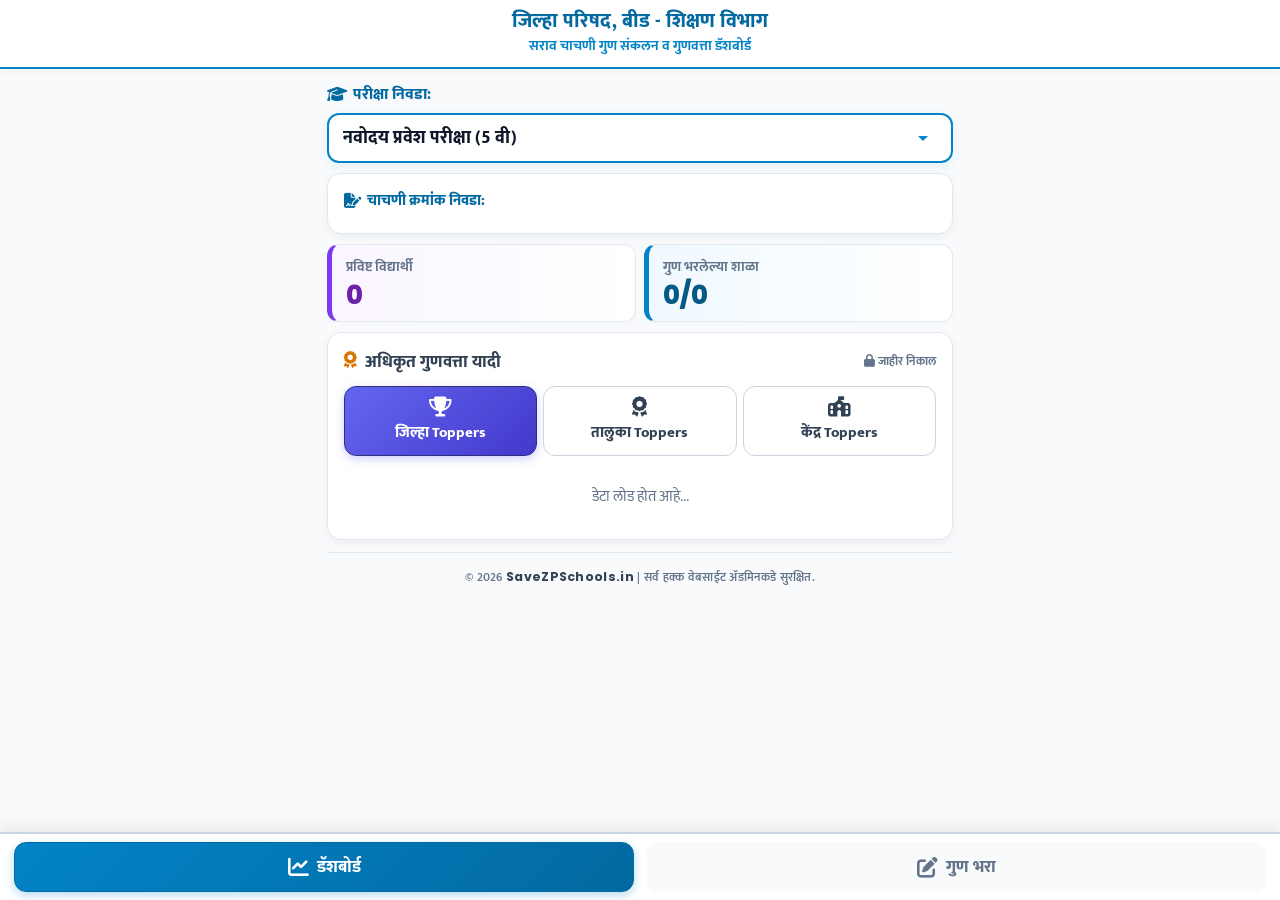
==== commit 62c9e1ad: "Update index.html" ====
--- a/index.html
+++ b/index.html
@@ -5,18 +5,1078 @@
   <meta name="viewport" content="width=device-width, initial-scale=1.0, maximum-scale=1.0, user-scalable=no">
   <title>सराव चाचणी गुण संकलन व डॅशबोर्ड | जिल्हा परिषद बीड</title>
   
-  <!-- गुगल फॉन्ट्स व आयकॉन्स -->
   <link href="https://fonts.googleapis.com/css2?family=Mukta:wght@300;400;500;600;700;800&family=Poppins:wght@400;500;600;700;800&family=Yatra+One&family=Rozha+One&family=Kalam:wght@700&family=Gotu&family=Modak&display=swap" rel="stylesheet">
   <link rel="stylesheet" href="https://cdnjs.cloudflare.com/ajax/libs/font-awesome/6.4.0/css/all.min.css">
   
-  <!-- PDF व Firebase लायब्ररीज -->
   <script src="https://cdnjs.cloudflare.com/ajax/libs/html2canvas/1.4.1/html2canvas.min.js"></script>
   <script src="https://cdnjs.cloudflare.com/ajax/libs/jspdf/2.5.1/jspdf.umd.min.js"></script>
   <script src="https://www.gstatic.com/firebasejs/9.22.1/firebase-app-compat.js"></script>
   <script src="https://www.gstatic.com/firebasejs/9.22.1/firebase-database-compat.js"></script>
 
-  <!-- स्वतंत्र स्टाईलशीट (भाग १) -->
-  <link rel="stylesheet" href="style.css">
+  <style>
+    :root {
+      --sky: #0284c7;
+      --sky-light: #e0f2fe;
+      --sky-dark: #0369a1;
+      --kesari: #ea580c;
+      --kesari-light: #ffedd5;
+      --kesari-dark: #c2410c;
+      --accent-green: #059669;
+      --accent-green-light: #d1fae5;
+      --gold: #d97706;
+      --gold-light: #fef3c7;
+      --bg: #f8fafc;
+      --surface: #ffffff;
+      --text: #0f172a;
+      --text-muted: #64748b;
+      --border: #cbd5e1;
+      --danger: #dc2626;
+      --whatsapp: #25d366;
+      --radius: 14px;
+      --shadow: 0 3px 10px rgba(15, 23, 42, 0.05);
+    }
+
+    * { box-sizing: border-box; margin: 0; padding: 0; font-family: 'Mukta', 'Aparajita', sans-serif; -webkit-tap-highlight-color: transparent; }
+    body { background-color: var(--bg); color: var(--text); padding-bottom: 95px; min-height: 100vh; overflow-x: hidden; }
+
+    /* Header */
+    .app-header {
+      background: white;
+      position: sticky;
+      top: 0;
+      z-index: 100;
+      border-bottom: 2.5px solid var(--sky);
+      padding: 10px 16px;
+      display: flex;
+      align-items: center;
+      justify-content: center;
+      text-align: center;
+      box-shadow: 0 2px 10px rgba(0,0,0,0.04);
+      user-select: none;
+    }
+    .brand-wrap { display: flex; align-items: center; gap: 10px; cursor: pointer; }
+    .brand-logo { width: 44px; height: 44px; border-radius: 8px; object-fit: contain; }
+    .brand-text h1 { font-size: 1.24rem; font-weight: 800; color: var(--sky-dark); line-height: 1.2; }
+    .brand-text p { font-size: 0.88rem; color: var(--sky); font-weight: 700; }
+
+    .app-container { max-width: 650px; margin: 0 auto; padding: 12px; }
+
+    /* ५ सेकंद टिकणारा हिरव्या रंगाचा फ्लॅश मेसेज */
+    .flash-notice-banner {
+      display: none;
+      background: linear-gradient(135deg, #059669 0%, #047857 100%);
+      color: white;
+      padding: 12px 16px;
+      border-radius: 12px;
+      margin-bottom: 12px;
+      box-shadow: 0 6px 16px rgba(5, 150, 105, 0.3);
+      border: 1.5px solid #a7f3d0;
+      animation: slideDownNotice 0.3s ease-out forwards;
+      position: relative;
+    }
+    @keyframes slideDownNotice {
+      from { transform: translateY(-10px); opacity: 0; }
+      to { transform: translateY(0); opacity: 1; }
+    }
+    .flash-notice-content { display: flex; align-items: flex-start; gap: 10px; }
+    .flash-notice-content i { font-size: 1.6rem; color: #fef08a; margin-top: 2px; }
+    .flash-notice-text h4 { font-size: 1.05rem; font-weight: 800; color: #fef08a; margin-bottom: 2px; }
+    .flash-notice-text p { font-size: 0.94rem; font-weight: 600; line-height: 1.45; color: #ffffff; }
+    .flash-close-btn {
+      position: absolute;
+      top: 8px;
+      right: 12px;
+      background: transparent;
+      border: none;
+      color: white;
+      font-size: 1.3rem;
+      cursor: pointer;
+    }
+
+    /* विभाग कार्ड्स */
+    .app-card {
+      background: var(--surface);
+      border-radius: var(--radius);
+      padding: 14px 16px;
+      margin-bottom: 10px;
+      border: 1.5px solid #e2e8f0;
+      box-shadow: var(--shadow);
+    }
+    .app-card-title {
+      font-size: 1.08rem;
+      font-weight: 800;
+      color: #334155;
+      display: flex;
+      align-items: center;
+      gap: 8px;
+      margin-bottom: 10px;
+      border-bottom: 1.5px solid #f1f5f9;
+      padding-bottom: 6px;
+    }
+
+    /* Collapsible Accordion Header */
+    .collapsible-card-header {
+      display: flex;
+      justify-content: space-between;
+      align-items: center;
+      cursor: pointer;
+      user-select: none;
+      padding-bottom: 2px;
+    }
+    .collapsible-card-header .toggle-btn-badge {
+      font-size: 0.84rem;
+      font-weight: 800;
+      padding: 4px 10px;
+      border-radius: 8px;
+      background: #f1f5f9;
+      color: var(--sky-dark);
+      border: 1px solid #cbd5e1;
+      display: inline-flex;
+      align-items: center;
+      gap: 5px;
+      transition: all 0.2s;
+    }
+
+    /* परीक्षा निवडक ड्रॉपडाऊन */
+    .dropdown-group {
+      margin-bottom: 10px;
+    }
+    .dropdown-label {
+      font-size: 1.02rem;
+      font-weight: 800;
+      color: var(--sky-dark);
+      margin-bottom: 5px;
+      display: flex;
+      align-items: center;
+      gap: 6px;
+    }
+    .luxury-dropdown {
+      width: 100%;
+      height: 50px;
+      border-radius: 12px;
+      border: 2px solid var(--sky);
+      background: white url("data:image/svg+xml,%3Csvg xmlns='http://www.w3.org/2000/svg' viewBox='0 0 24 24' fill='%230284c7'%3E%3Cpath d='M7 10l5 5 5-5z'/%3E%3C/svg%3E") no-repeat right 16px center;
+      background-size: 24px;
+      padding: 0 45px 0 14px;
+      font-size: 1.1rem;
+      font-weight: 800;
+      color: #0f172a;
+      cursor: pointer;
+      outline: none;
+      appearance: none;
+      box-shadow: 0 3px 10px rgba(2, 132, 199, 0.08);
+      transition: all 0.15s ease;
+    }
+    .luxury-dropdown:focus {
+      border-color: var(--kesari);
+      box-shadow: 0 3px 12px rgba(234, 88, 12, 0.15);
+    }
+
+    /* २-कॉलम कॅप्सूल ग्रीड */
+    .test-capsule-grid {
+      display: grid;
+      grid-template-columns: 1fr 1fr;
+      gap: 8px;
+    }
+    .test-capsule-chip {
+      background: #ffffff;
+      border: 1.5px solid #cbd5e1;
+      padding: 8px 10px;
+      border-radius: 14px;
+      cursor: pointer;
+      text-align: center;
+      transition: all 0.15s ease;
+      color: #1e293b;
+      display: flex;
+      align-items: center;
+      justify-content: flex-start;
+      gap: 8px;
+      box-shadow: 0 2px 4px rgba(0,0,0,0.02);
+    }
+    .test-capsule-chip:hover {
+      border-color: var(--sky);
+      background: #f0f9ff;
+    }
+    .test-capsule-chip.active {
+      background: linear-gradient(135deg, #059669 0%, #047857 100%);
+      color: white;
+      border-color: #047857;
+      box-shadow: 0 4px 12px rgba(5, 150, 105, 0.28);
+    }
+    .capsule-badge-icon {
+      width: 32px;
+      height: 32px;
+      border-radius: 50%;
+      background: #e2e8f0;
+      color: #0284c7;
+      display: flex;
+      align-items: center;
+      justify-content: center;
+      font-size: 0.95rem;
+      flex-shrink: 0;
+      transition: all 0.15s;
+    }
+    .test-capsule-chip.active .capsule-badge-icon {
+      background: rgba(255, 255, 255, 0.25);
+      color: #ffffff;
+    }
+    .capsule-text-wrap {
+      display: flex;
+      flex-direction: column;
+      text-align: left;
+      line-height: 1.2;
+      overflow: hidden;
+    }
+    .capsule-text-title {
+      font-size: 0.98rem;
+      font-weight: 800;
+      white-space: nowrap;
+      overflow: hidden;
+      text-overflow: ellipsis;
+    }
+    .capsule-text-sub {
+      font-size: 0.82rem;
+      font-weight: 700;
+      color: #64748b;
+      font-family: 'Poppins', sans-serif;
+    }
+    .test-capsule-chip.active .capsule-text-sub {
+      color: #d1fae5;
+    }
+
+    /* Form Controls */
+    .form-group { margin-bottom: 12px; display: flex; flex-direction: column; gap: 4px; position: relative; }
+    .form-group label { font-size: 0.96rem; font-weight: 700; color: #334155; }
+    .form-control {
+      width: 100%;
+      height: 48px;
+      padding: 0 12px;
+      border-radius: 10px;
+      border: 1.5px solid var(--border);
+      background: white;
+      font-size: 1.05rem;
+      outline: none;
+      color: var(--text);
+    }
+    .form-control:focus { border-color: var(--sky); }
+    .form-control.locked { background: #f1f5f9; pointer-events: none; }
+
+    .grid-2 { display: grid; grid-template-columns: 1fr 1fr; gap: 10px; }
+
+    .app-btn {
+      width: 100%;
+      height: 48px;
+      border-radius: 10px;
+      border: none;
+      font-weight: 800;
+      font-size: 1rem;
+      cursor: pointer;
+      display: inline-flex;
+      align-items: center;
+      justify-content: center;
+      gap: 8px;
+      transition: 0.15s;
+    }
+    .btn-primary { background: linear-gradient(135deg, #f97316 0%, #ea580c 100%); color: white; }
+    .btn-primary:active { background: #c2410c; }
+    .btn-success { background: linear-gradient(135deg, #059669 0%, #047857 100%); color: white; }
+    .btn-outline { background: white; border: 2px solid var(--sky); color: var(--sky); }
+    .btn-gold { background: linear-gradient(135deg, #f59e0b 0%, #d97706 100%); color: white; }
+    .btn-danger { background: var(--danger); color: white; }
+    .btn-whatsapp { background: var(--whatsapp); color: white; }
+
+    /* UDISE Suggest Box */
+    .udise-suggestions-box {
+      position: absolute;
+      top: 100%;
+      left: 0;
+      right: 0;
+      background: white;
+      border: 2px solid var(--sky);
+      border-radius: 10px;
+      max-height: 250px;
+      overflow-y: auto;
+      z-index: 1000;
+      display: none;
+      box-shadow: 0 10px 25px rgba(0,0,0,0.18);
+    }
+    .udise-suggest-item {
+      padding: 10px 14px;
+      cursor: pointer;
+      border-bottom: 1px solid #f1f5f9;
+      font-size: 0.98rem;
+      transition: background 0.12s;
+    }
+    .udise-suggest-item:hover, .udise-suggest-item:active { background: var(--sky-light); }
+
+    /* Stats Grid & Animation Effect */
+    .stats-grid { display: grid; grid-template-columns: 1fr 1fr; gap: 8px; margin-bottom: 10px; }
+    .stat-box {
+      background: white;
+      border-radius: 12px;
+      padding: 10px 14px;
+      border: 1.5px solid #e2e8f0;
+      box-shadow: 0 2px 6px rgba(0,0,0,0.02);
+    }
+    .stat-box p { font-size: 0.88rem; color: var(--text-muted); font-weight: 700; margin-bottom: 2px; }
+    .stat-box h2 { font-size: 1.6rem; font-weight: 800; font-family: 'Poppins', sans-serif; line-height: 1.2; transition: all 0.3s ease; }
+    
+    @keyframes countPulse {
+      0% { transform: scale(0.95); opacity: 0.5; }
+      50% { transform: scale(1.03); opacity: 1; }
+      100% { transform: scale(1); opacity: 1; }
+    }
+    .stat-box h2.updating {
+      animation: countPulse 0.35s ease-out;
+      color: var(--kesari) !important;
+    }
+
+    .stat-box-students { border-left: 5px solid #7c3aed; background: linear-gradient(to right, #faf5ff, #ffffff); }
+    .stat-box-students h2 { color: #6b21a8; }
+    .stat-box-schools { border-left: 5px solid #0284c7; background: linear-gradient(to right, #f0f9ff, #ffffff); }
+    .stat-box-schools h2 { color: #075985; }
+
+    /* ३ टॉपर्स टॅब्स */
+    .topper-tri-tabs { display: flex; gap: 6px; margin-bottom: 12px; }
+    .tri-tab-btn {
+      flex: 1;
+      padding: 10px 4px;
+      border-radius: 12px;
+      border: 1.5px solid #cbd5e1;
+      background: white;
+      font-size: 0.94rem;
+      font-weight: 800;
+      cursor: pointer;
+      display: flex;
+      flex-direction: column;
+      align-items: center;
+      gap: 3px;
+      transition: all 0.15s;
+      color: #334155;
+    }
+    .tri-tab-btn i { font-size: 1.25rem; }
+    .tri-tab-district.active {
+      background: linear-gradient(135deg, #6366f1 0%, #4338ca 100%);
+      color: white;
+      border-color: #312e81;
+      box-shadow: 0 3px 10px rgba(99, 102, 241, 0.3);
+    }
+    .tri-tab-taluka.active {
+      background: linear-gradient(135deg, #059669 0%, #047857 100%);
+      color: white;
+      border-color: #064e3b;
+      box-shadow: 0 3px 10px rgba(5, 150, 105, 0.3);
+    }
+    .tri-tab-kendra.active {
+      background: linear-gradient(135deg, #f59e0b 0%, #d97706 100%);
+      color: white;
+      border-color: #78350f;
+      box-shadow: 0 3px 10px rgba(217, 119, 6, 0.3);
+    }
+
+    /* १२ तालुक्यांची ग्रीड */
+    .taluka-4col-grid {
+      display: grid;
+      grid-template-columns: repeat(4, 1fr);
+      gap: 5px;
+      margin-bottom: 10px;
+    }
+    .taluka-4col-btn {
+      background: white;
+      border: 1.5px solid #cbd5e1;
+      border-radius: 8px;
+      padding: 8px 2px;
+      text-align: center;
+      font-size: 0.88rem;
+      font-weight: 800;
+      color: #1e293b;
+      cursor: pointer;
+      transition: all 0.15s;
+    }
+    .taluka-4col-btn:hover, .taluka-4col-btn:active, .taluka-4col-btn.active {
+      border-color: var(--sky);
+      background: #f0f9ff;
+      color: var(--sky-dark);
+      box-shadow: 0 2px 6px rgba(2, 132, 199, 0.15);
+    }
+
+    /* Registered Students Manager */
+    .registered-students-container {
+      margin-top: 12px;
+      border-top: 1.5px dashed var(--border);
+      padding-top: 10px;
+    }
+    .reg-std-item {
+      background: #f8fafc;
+      border: 1px solid #e2e8f0;
+      border-radius: 10px;
+      padding: 8px 12px;
+      margin-bottom: 6px;
+      display: flex;
+      justify-content: space-between;
+      align-items: center;
+    }
+    .reg-std-item strong { font-size: 1.02rem; color: #1e293b; }
+    .reg-std-item span { font-size: 0.84rem; color: var(--text-muted); }
+
+    /* विद्यार्थी गुण नोंदणी कार्ड */
+    .student-entry-card {
+      background: #ffffff;
+      border: 1.5px solid #e2e8f0;
+      border-radius: 10px;
+      padding: 8px 10px;
+      margin-bottom: 6px;
+      display: flex;
+      flex-direction: column;
+      gap: 5px;
+      box-shadow: 0 1px 3px rgba(0,0,0,0.02);
+    }
+    .student-entry-card:nth-child(even) { background: #fafcff; }
+
+    .compact-name-row {
+      display: flex;
+      align-items: center;
+      justify-content: space-between;
+      gap: 6px;
+    }
+    .compact-name-text {
+      font-size: 1.05rem;
+      font-weight: 800;
+      color: #0f172a;
+      white-space: nowrap;
+      overflow: hidden;
+      text-overflow: ellipsis;
+      flex: 1;
+    }
+    .compact-gender-tag {
+      font-size: 0.78rem;
+      font-weight: 700;
+      padding: 2px 7px;
+      border-radius: 8px;
+      background: #f1f5f9;
+      color: #475569;
+      white-space: nowrap;
+      border: 1px solid #e2e8f0;
+    }
+    .compact-gender-tag.girl { background: #fdf2f8; color: #be185d; border-color: #fbcfe8; }
+    .compact-gender-tag.boy { background: #f0fdf4; color: #15803d; border-color: #bbf7d0; }
+
+    .compact-action-row {
+      display: flex;
+      align-items: center;
+      justify-content: space-between;
+      gap: 6px;
+    }
+
+    .compact-att-group {
+      display: flex;
+      border: 1.5px solid #cbd5e1;
+      border-radius: 8px;
+      overflow: hidden;
+      background: white;
+    }
+    .compact-att-btn {
+      padding: 4px 8px;
+      font-size: 0.82rem;
+      font-weight: 800;
+      border: none;
+      background: transparent;
+      cursor: pointer;
+      color: #64748b;
+      transition: 0.12s;
+    }
+    .compact-att-btn.present.active { background: #dcfce7; color: #15803d; }
+    .compact-att-btn.absent.active { background: #fee2e2; color: #b91c1c; }
+
+    .compact-marks-wrap {
+      display: inline-flex;
+      align-items: center;
+      justify-content: center;
+      background: white;
+      padding: 2px 8px;
+      border-radius: 8px;
+      border: 1.5px solid #cbd5e1;
+      gap: 3px;
+    }
+    .compact-marks-wrap:focus-within {
+      border-color: var(--sky);
+      box-shadow: 0 0 0 2px rgba(2, 132, 199, 0.15);
+    }
+    .compact-marks-input {
+      width: 52px;
+      height: 28px;
+      text-align: center;
+      font-size: 1.15rem;
+      font-weight: 800;
+      border: none;
+      outline: none;
+      background: transparent;
+      font-family: 'Poppins', sans-serif;
+      color: #0f172a;
+    }
+    .compact-marks-input.is-absent {
+      color: var(--danger);
+      font-weight: 800;
+      background: #fef2f2;
+    }
+    .compact-denominator {
+      font-size: 0.82rem;
+      font-weight: 800;
+      color: #64748b;
+      font-family: 'Poppins', sans-serif;
+    }
+
+    .btn-compact-chart {
+      width: 32px;
+      height: 30px;
+      border-radius: 8px;
+      border: 1.5px solid #0284c7;
+      background: #f0f9ff;
+      color: #0284c7;
+      display: flex;
+      align-items: center;
+      justify-content: center;
+      cursor: pointer;
+      font-size: 0.95rem;
+      transition: 0.12s;
+    }
+    .btn-compact-chart:active { background: #0284c7; color: white; }
+
+    /* Leaderboard Cards */
+    .topper-card {
+      background: white;
+      border: 1.5px solid #e2e8f0;
+      border-radius: 12px;
+      padding: 10px 14px;
+      margin-bottom: 8px;
+      display: flex;
+      align-items: center;
+      justify-content: space-between;
+      box-shadow: 0 2px 5px rgba(0,0,0,0.02);
+    }
+    .topper-rank {
+      width: 34px;
+      height: 34px;
+      border-radius: 50%;
+      background: #ede9fe;
+      color: #6b21a8;
+      font-weight: 800;
+      display: flex;
+      align-items: center;
+      justify-content: center;
+      font-size: 0.98rem;
+      margin-right: 10px;
+      flex-shrink: 0;
+      font-family: 'Poppins', sans-serif;
+    }
+    .topper-details { flex: 1; }
+    .topper-details h4 { font-size: 1.12rem; font-weight: 800; line-height: 1.25; color: #0f172a; }
+    .topper-details p { font-size: 0.88rem; color: var(--text-muted); font-weight: 600; margin-top: 2px; }
+    .topper-score { text-align: right; flex-shrink: 0; display: flex; flex-direction: column; align-items: flex-end; gap: 4px; }
+    .topper-score-badge {
+      background: #d1fae5;
+      color: #065f46;
+      padding: 3px 10px;
+      border-radius: 12px;
+      font-weight: 800;
+      font-size: 0.98rem;
+      font-family: 'Poppins', sans-serif;
+    }
+
+    /* Bottom Navigation */
+    .bottom-nav {
+      position: fixed;
+      bottom: 0;
+      left: 0;
+      right: 0;
+      height: 68px;
+      background: #ffffff;
+      border-top: 2px solid #cbd5e1;
+      display: flex;
+      justify-content: space-around;
+      align-items: center;
+      z-index: 1000;
+      box-shadow: 0 -4px 16px rgba(0,0,0,0.08);
+      padding: 6px 14px;
+      gap: 12px;
+    }
+    .nav-item {
+      flex: 1;
+      display: flex;
+      flex-direction: row;
+      align-items: center;
+      justify-content: center;
+      height: 50px;
+      background: #f8fafc;
+      border: 1.5px solid transparent;
+      border-radius: 12px;
+      color: #64748b;
+      cursor: pointer;
+      gap: 8px;
+      font-size: 1.05rem;
+      font-weight: 800;
+      transition: all 0.15s;
+    }
+    .nav-item i { font-size: 1.3rem; }
+    .nav-item-dash.active {
+      background: linear-gradient(135deg, #0284c7 0%, #0369a1 100%);
+      color: #ffffff;
+      border-color: #0369a1;
+      box-shadow: 0 3px 10px rgba(2, 132, 199, 0.3);
+    }
+    .nav-item-entry.active {
+      background: linear-gradient(135deg, #f97316 0%, #ea580c 100%);
+      color: #ffffff;
+      border-color: #c2410c;
+      box-shadow: 0 3px 10px rgba(234, 88, 12, 0.3);
+    }
+
+    /* Professional Website Footer */
+    .site-legal-footer {
+      text-align: center;
+      padding: 14px 8px 10px 8px;
+      font-size: 0.78rem;
+      color: #64748b;
+      font-weight: 600;
+      letter-spacing: 0.3px;
+      border-top: 1px solid #e2e8f0;
+      margin-top: 12px;
+    }
+    .site-legal-footer span {
+      font-family: 'Poppins', sans-serif;
+      font-weight: 700;
+      color: #334155;
+    }
+
+    /* Modals & Dialogs */
+    .modal {
+      display: none;
+      position: fixed;
+      inset: 0;
+      background: rgba(0,0,0,0.7);
+      z-index: 2000;
+      justify-content: center;
+      align-items: center;
+      padding: 12px;
+    }
+    .modal-content {
+      background: white;
+      padding: 16px;
+      border-radius: 16px;
+      width: 100%;
+      max-width: 840px;
+      max-height: 94vh;
+      overflow-y: auto;
+    }
+    .custom-dialog-box {
+      background: white;
+      border-radius: 16px;
+      padding: 20px 18px;
+      width: 100%;
+      max-width: 380px;
+      text-align: center;
+      box-shadow: 0 10px 30px rgba(0,0,0,0.25);
+    }
+    .custom-dialog-header {
+      display: flex;
+      align-items: center;
+      justify-content: center;
+      gap: 8px;
+      font-size: 1.15rem;
+      font-weight: 800;
+      color: #991b1b;
+      margin-bottom: 12px;
+    }
+    .custom-dialog-body {
+      font-size: 0.98rem;
+      color: #334155;
+      font-weight: 600;
+      line-height: 1.5;
+      margin-bottom: 18px;
+    }
+
+    /* प्रमाणपत्र रेंडरिंग बॉक्स */
+    .cert-scroll-wrapper {
+      width: 100%;
+      overflow-x: auto;
+      padding: 8px 0;
+      -webkit-overflow-scrolling: touch;
+      background: #e2e8f0;
+      border-radius: 10px;
+      display: flex;
+      justify-content: center;
+    }
+    .cert-container-box {
+      position: relative;
+      width: 820px;
+      min-width: 820px;
+      height: 580px;
+      background-image: url('cert.jpeg');
+      background-size: 100% 100%;
+      background-position: center;
+      background-repeat: no-repeat;
+      box-shadow: 0 8px 25px rgba(0,0,0,0.15);
+      border-radius: 6px;
+      overflow: hidden;
+      margin: auto;
+    }
+
+    .draggable-element {
+      position: absolute;
+      user-select: none;
+      cursor: move;
+      touch-action: none;
+    }
+    .designer-active-box .draggable-element {
+      border: 1.5px dashed #0284c7;
+      padding: 2px 4px;
+      background: rgba(224, 242, 254, 0.45);
+      border-radius: 4px;
+    }
+    .clean-certificate-render .draggable-element {
+      border: none !important;
+      background: transparent !important;
+    }
+
+    .gold-capsule-badge {
+      display: inline-flex;
+      align-items: center;
+      justify-content: center;
+      gap: 8px;
+      background: #fffbeb;
+      border: 2px solid #d97706;
+      border-radius: 30px;
+      padding: 7px 24px;
+      font-size: 1.08rem;
+      font-weight: 800;
+      color: #78350f;
+      box-shadow: 0 3px 10px rgba(217, 119, 6, 0.2);
+      font-family: 'Mukta', 'Poppins', sans-serif;
+    }
+    .gold-capsule-badge i {
+      color: #d97706;
+      font-size: 1.15rem;
+    }
+
+    .cert-congrats-ribbon {
+      background: transparent !important;
+      border: none !important;
+      font-size: 1.02rem;
+      font-weight: 800;
+      color: #ffffff !important;
+      text-align: center;
+      display: inline-block;
+      width: 100%;
+      margin: 0 auto;
+      text-shadow: 0 1px 4px rgba(0,0,0,0.85), 0 0 8px rgba(0,0,0,0.5);
+      letter-spacing: 0.5px;
+    }
+
+    /* बॅनर प्रिव्ह्यू कंटेनर */
+    .banner-fit-wrapper {
+      width: 100%;
+      display: flex;
+      justify-content: center;
+      align-items: flex-start;
+      overflow: hidden;
+      background: #f8fafc;
+      padding: 8px 0;
+      border-radius: 12px;
+    }
+    .banner-preview-box {
+      width: 720px;
+      min-width: 720px;
+      height: auto;
+      min-height: 1020px;
+      background: #ffffff;
+      border: 5px solid #d97706;
+      border-radius: 16px;
+      padding: 20px 24px;
+      box-shadow: 0 10px 30px rgba(217, 119, 6, 0.18);
+      position: relative;
+      margin: 0 auto;
+      overflow: visible;
+      display: flex;
+      flex-direction: column;
+      justify-content: space-between;
+      box-sizing: border-box;
+      transform-origin: top center;
+    }
+    .banner-top-header {
+      text-align: center;
+      border-bottom: 2px double #d97706;
+      padding-bottom: 10px;
+      margin-bottom: 8px;
+    }
+    .banner-dept-title {
+      font-size: 1.2rem;
+      font-weight: 800;
+      color: #0f2b5c;
+      letter-spacing: 0.5px;
+      margin-bottom: 4px;
+    }
+    .banner-exam-badge {
+      display: inline-block;
+      background: linear-gradient(135deg, #0284c7 0%, #0369a1 100%);
+      color: #ffffff;
+      padding: 4px 18px;
+      border-radius: 20px;
+      font-size: 0.98rem;
+      font-weight: 800;
+      margin-bottom: 6px;
+    }
+    .banner-heading-main {
+      font-size: 1.65rem;
+      font-weight: 800;
+      color: #991b1b;
+      line-height: 1.25;
+      margin-bottom: 2px;
+    }
+    .banner-subheading {
+      font-size: 1.05rem;
+      font-weight: 700;
+      color: #b45309;
+    }
+    .banner-congrats-tag {
+      background: linear-gradient(135deg, #b45309 0%, #d97706 100%);
+      color: white;
+      padding: 5px 22px;
+      border-radius: 25px;
+      font-size: 0.95rem;
+      font-weight: 800;
+      display: inline-block;
+      margin-top: 6px;
+    }
+    .banner-topper-grid {
+      display: flex;
+      flex-direction: column;
+      gap: 6px;
+      width: 100%;
+      margin: 8px 0;
+      flex: 1;
+      justify-content: space-evenly;
+    }
+    .banner-row {
+      background: #ffffff;
+      border: 1.5px solid #fed7aa;
+      border-radius: 10px;
+      padding: 10px 18px;
+      display: flex;
+      justify-content: space-between;
+      align-items: center;
+      font-size: 1.02rem;
+      font-weight: 700;
+    }
+    .banner-row .b-std-name {
+      font-size: 1.1rem;
+      font-weight: 800;
+      color: #0f172a;
+    }
+    .banner-row .b-sch-name {
+      font-size: 0.94rem;
+      font-weight: 600;
+      color: #475569;
+      margin-left: 6px;
+    }
+    .banner-row .b-marks-badge {
+      font-size: 1.08rem;
+      font-weight: 800;
+      color: #ffffff;
+      background: linear-gradient(135deg, #1e1b4b 0%, #312e81 100%);
+      padding: 5px 14px;
+      border-radius: 8px;
+      font-family: 'Poppins', sans-serif;
+      border: 1.5px solid #fbbf24;
+      white-space: nowrap;
+    }
+    .banner-row:nth-child(1) {
+      background: linear-gradient(to right, #fffdf2, #fef3c7);
+      border: 2px solid #f59e0b;
+    }
+    .banner-row:nth-child(2) {
+      background: linear-gradient(to right, #fbfcfe, #f1f5f9);
+      border: 2px solid #94a3b8;
+    }
+    .banner-row:nth-child(3) {
+      background: linear-gradient(to right, #fffaf5, #ffedd5);
+      border: 2px solid #fb923c;
+    }
+    .banner-footer-auth {
+      display: flex;
+      justify-content: space-between;
+      align-items: center;
+      border-top: 2px dashed #cbd5e1;
+      padding-top: 10px;
+      margin-top: 6px;
+      font-size: 0.95rem;
+      color: #0f2b5c;
+      font-weight: 800;
+      width: 100%;
+    }
+
+    /* ॲडमिन कस्टमायझर टूलबार */
+    .designer-toolbar-card {
+      background: #f8fafc;
+      border: 2px solid #cbd5e1;
+      border-radius: 12px;
+      padding: 12px;
+      margin-bottom: 12px;
+    }
+    .designer-tabs-wrap {
+      display: flex;
+      gap: 8px;
+      margin-bottom: 12px;
+      border-bottom: 1.5px solid #cbd5e1;
+      padding-bottom: 8px;
+    }
+    .des-tab-btn {
+      flex: 1;
+      padding: 8px;
+      border-radius: 8px;
+      border: 1.5px solid #cbd5e1;
+      background: white;
+      font-weight: 800;
+      font-size: 0.88rem;
+      cursor: pointer;
+      color: #475569;
+    }
+    .des-tab-btn.active {
+      background: var(--sky);
+      color: white;
+      border-color: var(--sky-dark);
+    }
+    .slider-control-row {
+      display: flex;
+      align-items: center;
+      justify-content: space-between;
+      gap: 10px;
+      margin-bottom: 8px;
+    }
+    .slider-control-row label { font-size: 0.85rem; font-weight: 700; color: #334155; min-width: 130px; }
+    .slider-control-row input[type="range"] { flex: 1; height: 6px; }
+    .slider-val-badge { font-size: 0.8rem; font-weight: 800; font-family:'Poppins', sans-serif; color: var(--sky-dark); min-width: 45px; text-align: right; }
+
+    /* शाळेच्या रेकॉर्डसाठी Multi-page A4 शीट */
+    .school-record-page {
+      background: white;
+      padding: 24px 28px;
+      width: 800px;
+      min-height: 1100px;
+      color: #0f172a;
+      font-family: 'Aparajita', 'Mukta', sans-serif;
+      box-sizing: border-box;
+      margin-bottom: 20px;
+      position: relative;
+    }
+    .school-record-table {
+      width: 100%;
+      border-collapse: collapse;
+      margin-top: 10px;
+    }
+    .school-record-table th, .school-record-table td {
+      border: 1.5px solid #334155;
+      padding: 5px 8px;
+      font-size: 0.98rem;
+    }
+    .school-record-table th {
+      background: #f1f5f9;
+      font-weight: 800;
+      text-align: center;
+    }
+
+    .toast {
+      position: fixed;
+      bottom: 80px;
+      left: 50%;
+      transform: translateX(-50%);
+      background: #1e293b;
+      color: white;
+      padding: 10px 20px;
+      border-radius: 20px;
+      font-size: 0.92rem;
+      font-weight: 600;
+      display: none;
+      z-index: 3000;
+      box-shadow: 0 4px 12px rgba(0,0,0,0.25);
+    }/* नवोदय ऑनलाईन चाचण्या कॉम्पॅक्ट व फिक्कट रंगाचे बॅनर */
+    .navodaya-special-banner {
+      background: linear-gradient(135deg, #818cf8 0%, #a78bfa 100%);
+      color: white;
+      border-radius: 8px;
+      padding: 6px 10px;
+      margin-bottom: 6px;
+      display: flex;
+      align-items: center;
+      gap: 8px;
+      cursor: pointer;
+      box-shadow: 0 1px 4px rgba(129, 140, 248, 0.2);
+      border: 1px solid #c7d2fe;
+      transition: transform 0.2s, box-shadow 0.2s;
+    }
+    .navodaya-special-banner:hover {
+      transform: translateY(-1px);
+      box-shadow: 0 2px 8px rgba(129, 140, 248, 0.3);
+    }
+    .banner-icon-pulse {
+      font-size: 1.1rem;
+      background: rgba(255, 255, 255, 0.25);
+      width: 28px;
+      height: 28px;
+      border-radius: 50%;
+      display: flex;
+      align-items: center;
+      justify-content: center;
+      flex-shrink: 0;
+      color: #fef08a;
+    }
+    .banner-text-content { flex: 1; }
+    .banner-text-content h3 {
+      font-size: 0.88rem;
+      font-weight: 700;
+      margin-bottom: 0px;
+      color: #fef08a;
+    }
+    .banner-text-content p {
+      font-size: 0.72rem;
+      font-weight: 500;
+      color: #f9fafb;
+      line-height: 1.2;
+    }
+    .banner-arrow-icon {
+      font-size: 0.9rem;
+      color: #fef08a;
+    }
+    .banner-icon-pulse {
+      font-size: 1.8rem;
+      background: rgba(255, 255, 255, 0.2);
+      width: 46px;
+      height: 46px;
+      border-radius: 50%;
+      display: flex;
+      align-items: center;
+      justify-content: center;
+      flex-shrink: 0;
+      color: #fef08a;
+    }
+    .banner-text-content { flex: 1; }
+    .banner-text-content h3 {
+      font-size: 1.15rem;
+      font-weight: 800;
+      margin-bottom: 2px;
+      color: #fef08a;
+      letter-spacing: 0.3px;
+    }
+    .banner-text-content p {
+      font-size: 0.85rem;
+      font-weight: 600;
+      color: #e0e7ff;
+      line-height: 1.35;
+    }
+    .banner-arrow-icon {
+      font-size: 1.2rem;
+      color: #fef08a;
+    }
+  </style>
 </head>
 <body>
 
@@ -33,7 +1093,7 @@
 
   <div class="app-container">
 
-    <!-- ================= १. डॅशबोर्ड स्क्रीन ================= -->
+    <!-- ================= 1. डॅशबोर्ड स्क्रीन ================= -->
     <div id="screen-dashboard">
       
       <!-- विभाग १: परीक्षा निवडक ड्रॉपडाऊन -->
@@ -52,16 +1112,24 @@
         <p class="dropdown-label" style="font-size: 0.96rem; margin-bottom: 6px;"><i class="fa-solid fa-file-signature"></i> चाचणी क्रमांक निवडा:</p>
         <div class="test-capsule-grid" id="dash-test-pills"></div>
       </div>
-
+<div id="navodaya-banner-tab" class="navodaya-special-banner" onclick="window.open('https://nvs.savezpschools.in/', '_blank')" style="display: none;">
+  <div class="banner-icon-pulse"><i class="fa-solid fa-globe"></i></div>
+  <div class="banner-text-content" style="flex:1;">
+    <h3 style="color:#fef08a; font-size:1.15rem; font-weight:800; margin-bottom:2px;">नवोदय online चाचण्या</h3>
+    <p style="color:#e0e7ff; font-size:0.85rem; font-weight:600; line-height:1.35;">दिनांक 11 नोव्हेंबर पासून दररोज एक चाचणी सोडवण्यासाठी उपलब्ध होईल.</p>
+  </div>
+  <div class="banner-arrow-icon" style="color:#fef08a; font-size:1.2rem;"><i class="fa-solid fa-arrow-right"></i></div>
+</div>
+      
       <!-- विभाग ३: आकडेवारी (Stats Grid) -->
       <div class="stats-grid">
         <div class="stat-box stat-box-students">
           <p>प्रविष्ट विद्यार्थी</p>
-          <h2 id="stat-total-students">...</h2>
+          <h2 id="stat-total-students">0</h2>
         </div>
         <div class="stat-box stat-box-schools">
           <p>गुण भरलेल्या शाळा</p>
-          <h2 id="stat-active-schools">...</h2>
+          <h2 id="stat-active-schools">0/0</h2>
         </div>
       </div>
 
@@ -89,6 +1157,7 @@
           </button>
         </div>
 
+        <!-- १२ तालुक्यांची ग्रीड -->
         <div id="taluka-4col-grid-wrap" style="display:none; margin-bottom:10px;">
           <p style="font-size:0.88rem; font-weight:700; color:#475569; margin-bottom:5px;" id="taluka-grid-label">
             <i class="fa-solid fa-hand-pointer" style="color:var(--sky);"></i> तालुका निवडा:
@@ -102,13 +1171,19 @@
       </div>
     </div>
 
-    <!-- ================= २. गुण नोंदणी स्क्रीन (शिक्षक पोर्टल) ================= -->
+    <!-- ================= 2. गुण नोंदणी स्क्रीन (शिक्षक पोर्टल) ================= -->
     <div id="screen-entry" style="display:none;">
 
-      <!-- बारीक अक्षरातील शांत सूचना पट्टी -->
-      <div class="static-entry-notice-strip">
-        <i class="fa-solid fa-circle-info"></i>
-        <span>📢 सूचना: शनिवारी होणाऱ्या चाचणीचे गुण पुढील गुरुवारपूर्वी भरण्यात यावेत. गुरुवारी सायंकाळी निकाल व गुणवत्ता याद्या जाहीर करण्यात येतील.</span>
+      <!-- ५ सेकंदांचा हिरवा फ्लॅश मेसेज -->
+      <div class="flash-notice-banner" id="flash-entry-notice">
+        <button class="flash-close-btn" onclick="closeFlashNotice()">&times;</button>
+        <div class="flash-notice-content">
+          <i class="fa-solid fa-calendar-check"></i>
+          <div class="flash-notice-text">
+            <h4>📢 अत्यंत महत्त्वाची सूचना</h4>
+            <p>शनिवारी होणाऱ्या चाचणीचे गुण <strong>पुढील गुरुवारपूर्वी</strong> भरण्यात यावेत. गुरुवारी सायंकाळी चाचणीचे निकाल आणि गुणवत्ता याद्या जाहीर करण्यात येतील.</p>
+          </div>
+        </div>
       </div>
 
       <!-- परीक्षा निवडक ड्रॉपडाऊन -->
@@ -196,13 +1271,6 @@
           <i class="fa-solid fa-pen-nib" style="color:var(--kesari);"></i> 3. विद्यार्थ्यांची हजेरी व गुण नोंदणी
         </div>
 
-        <div class="soft-blink-omr-banner">
-          <i class="fa-solid fa-camera-retro"></i>
-          <p>
-            📢 <strong>आता OMR शीट हाताने तपासण्याची आवश्यकता नाही!</strong> विद्यार्थ्याच्या नावासमोरील कॅमेऱ्याने OMR शीट स्कॅन करा, तात्काळ अचूक गुण आपोआप भरले जातील.
-          </p>
-        </div>
-
         <div class="form-group" style="background:#f0fdf4; padding:10px 14px; border-radius:10px; margin-bottom:12px; border:1.5px solid #86efac;">
           <div style="display:flex; justify-content:space-between; align-items:center;">
             <div>
@@ -238,7 +1306,7 @@
       </div>
     </div>
 
-    <!-- ================= ३. गुप्त शिक्षणाधिकारी प्रशासकीय कक्ष ================= -->
+    <!-- ================= 3. गुप्त शिक्षणाधिकारी प्रशासकीय कक्ष ================= -->
     <div id="screen-admin-backend" style="display:none;">
       <div class="app-card" style="border: 2px solid var(--sky); background: #f0fdf4;">
         <div style="display:flex; justify-content:space-between; align-items:center; margin-bottom:8px;">
@@ -246,34 +1314,8 @@
           <button class="app-btn btn-outline" style="width:auto; height:30px; font-size:0.8rem; padding:0 10px;" onclick="switchTab('dashboard')">बंद करा</button>
         </div>
         <p style="font-size:0.86rem; color:#475569;">
-          येथून आपण चाचणी निकाल जाहीर व लॉक करण्यापूर्वी तात्पुरते जिल्हा व तालुका टॉपर्स तपासू शकता, नवोदय ८० प्रश्नांची Answer Key भरू शकता, प्रमाणपत्र/बॅनर डिझाईन करू शकता तसेच चालू चाचणी निश्चित करू शकता.
+          येथून आपण चाचणी निकाल जाहीर व लॉक करण्यापूर्वी तात्पुरते जिल्हा व तालुका टॉपर्स तपासू शकता, प्रमाणपत्र/बॅनर लेआउट हाताने ड्रॅग करून सेट करू शकता, तसेच चालू चाचणी ठरवणे, नवीन चाचण्या जोडणे व त्यांची नावे बदलू शकता.
         </p>
-      </div>
-
-      <!-- नवोदय अधिकृत ८० प्रश्न Answer Key व्यवस्थापन -->
-      <div class="app-card" style="border-left: 5px solid #059669;">
-        <div class="app-card-title"><i class="fa-solid fa-key" style="color:#059669;"></i> 🔑 नवोदय उत्तरतालिका (Answer Key - 80 Questions)</div>
-        
-        <div class="grid-2" style="margin-bottom:8px;">
-          <div>
-            <label style="font-size:0.82rem; font-weight:700;">चाचणी निवडा:</label>
-            <select class="form-control" id="admin-ak-test-select" onchange="loadNavodayaAnswerKey()"></select>
-          </div>
-          <div>
-            <label style="font-size:0.82rem; font-weight:700;">जलद की पेस्ट (उदा. ABCD... 80 अक्षरे):</label>
-            <input type="text" class="form-control" id="admin-ak-fast-string" placeholder="80 अक्षरे पेस्ट करा" oninput="applyFastKeyString(this.value)">
-          </div>
-        </div>
-
-        <p style="font-size:0.78rem; color:#64748b; margin-bottom:6px;">
-          * खालील ४ विभागांतून प्रत्यक्ष ओएमआर प्रमाणे उत्तरे तपासा व सेव्ह करा (प्रत्येक प्रश्नास १.२५ गुण = एकूण १०० गुण):
-        </p>
-
-        <div class="navodaya-ak-grid" id="navodaya-ak-container"></div>
-
-        <button class="app-btn btn-success" style="margin-top:10px;" onclick="saveNavodayaAnswerKey()">
-          <i class="fa-solid fa-floppy-disk"></i> ही ८० प्रश्नांची Answer Key जतन करा
-        </button>
       </div>
 
       <!-- ०. चाचणी व्यवस्थापन -->
@@ -290,10 +1332,14 @@
           </select>
         </div>
 
+        <!-- अ. चालू चाचणी निश्चित करणे -->
         <div style="background:#f0f9ff; border:1.5px solid #bae6fd; border-radius:10px; padding:10px; margin-bottom:10px;">
           <div style="font-weight:800; font-size:0.92rem; color:#0369a1; margin-bottom:4px;">
             <i class="fa-solid fa-toggle-on"></i> १. सध्या शाळांसाठी कोणती चाचणी सुरू ठेवायची?
           </div>
+          <p style="font-size:0.8rem; color:#475569; margin-bottom:6px;">
+            येथून निवडलेली चाचणी सर्व शाळांच्या 'गुण भरा' स्क्रीनवर थेट सक्रिय होईल.
+          </p>
           <div class="grid-2">
             <select class="form-control" id="admin-active-test-select"></select>
             <button class="app-btn btn-primary" onclick="saveAdminActiveTest()">
@@ -302,6 +1348,7 @@
           </div>
         </div>
 
+        <!-- ब. सध्याच्या चाचणीचे नाव बदलणे -->
         <div style="background:#fffbeb; border:1.5px solid #fde68a; border-radius:10px; padding:10px; margin-bottom:10px;">
           <div style="font-weight:800; font-size:0.92rem; color:#92400e; margin-bottom:4px;">
             <i class="fa-solid fa-pen"></i> २. चाचणीचे नाव बदला (उदा. महारिव्हिजन चाचणी)
@@ -321,6 +1368,7 @@
           </button>
         </div>
 
+        <!-- क. नवीन चाचणी जोडणे -->
         <div style="background:#f0fdf4; border:1.5px solid #bbf7d0; border-radius:10px; padding:10px;">
           <div style="font-weight:800; font-size:0.92rem; color:#166534; margin-bottom:4px;">
             <i class="fa-solid fa-plus-circle"></i> ३. नवीन चाचणी जोडा (पुढील क्रमांक व सानुकूल नाव)
@@ -395,8 +1443,10 @@
             </button>
           </div>
 
+          <!-- विभाग अ: प्रमाणपत्र सेटिंग्ज -->
           <div id="section-designer-cert">
             <div class="designer-toolbar-card">
+              
               <div class="form-group" style="margin-bottom:8px;">
                 <label>प्रमाणपत्र मुख्य शीर्षक:</label>
                 <input type="text" class="form-control" id="tmpl-cert-title" value="गुणवत्ता सन्मान प्रमाणपत्र" oninput="updateLiveDesigner()">
@@ -500,6 +1550,7 @@
             </div>
           </div>
 
+          <!-- विभाग ब: बॅनर सेटिंग्ज -->
           <div id="section-designer-banner" style="display:none;">
             <div class="designer-toolbar-card">
               <div class="form-group" style="margin-bottom:6px;">
@@ -576,6 +1627,7 @@
             </div>
           </div>
         </div>
+
       </div>
 
       <!-- ४. चाचणीनिहाय एकूण गुण सेट करा -->
@@ -604,6 +1656,19 @@
           <i class="fa-solid fa-floppy-disk"></i> या चाचणीचे एकूण गुण निश्चित करा
         </button>
       </div>
+      <!-- ५. शाळा पिन व मोबाईल नंबर शोध कक्ष -->
+    <div class="app-card" style="border-left: 5px solid #7c3aed;">
+      <div class="app-card-title"><i class="fa-solid fa-key" style="color:#7c3aed;"></i> शाळा पिन व मोबाईल नंबर शोधा (UDISE द्वारे)</div>
+      <div class="form-group" style="margin-bottom:8px;">
+        <label>शाळेचा UDISE कोड टाका:</label>
+        <input type="text" class="form-control" id="admin-lookup-udise" placeholder="उदा. 27270710302" style="font-family:'Poppins', sans-serif; font-weight:800;" maxlength="11">
+      </div>
+      <button class="app-btn btn-primary" style="background:linear-gradient(135deg, #7c3aed 0%, #6d28d9 100%); margin-bottom:10px;" onclick="adminLookupSchoolPin()">
+        <i class="fa-solid fa-magnifying-glass"></i> पिन आणि मोबाईल नंबर शोधा
+      </button>
+      <div id="admin-lookup-result" style="background:#faf5ff; border:1.5px solid #d8b4fe; border-radius:10px; padding:10px; display:none; font-size:0.92rem; color:#4c1d95; line-height:1.5;">
+      </div>
+    </div>
     </div>
 
     <!-- व्यावसायिक वेबसाइट तळटीप (Copyright Footer) -->
@@ -625,7 +1690,7 @@
     </button>
   </nav>
 
-  <!-- ================= सर्व मोडेल्स (MODALS & DIALOGS) ================= -->
+  <!-- ================= MODALS & DIALOGS ================= -->
 
   <!-- ॲडमिन निकाल पूर्व-तपासणी मोडल -->
   <div class="modal" id="preLockReviewModal">
@@ -637,11 +1702,14 @@
         <button onclick="closeModal('preLockReviewModal')" style="border:none; background:none; font-size:1.4rem; cursor:pointer;">&times;</button>
       </div>
 
-      <div style="margin-bottom:10px; display:flex; gap:6px; overflow-x:auto;">
-        <button class="app-btn btn-primary" style="height:36px; font-size:0.88rem;" onclick="renderPreLockDistrictReview()">बीड जिल्हा Toppers</button>
+      <div style="margin-bottom:10px; display:flex; gap:6px; overflow-x:auto; align-items:center;">
+        <button class="app-btn btn-primary" style="height:36px; font-size:0.88rem;" onclick="renderPreLockDistrictReview()">बीड जिल्हा</button>
         <select class="form-control" id="pre-lock-taluka-select" style="height:36px; font-size:0.88rem; width:auto; font-weight:700;" onchange="renderPreLockTalukaReview(this.value)">
-          <option value="">-- तालुका Toppers निवडा --</option>
+          <option value="">-- तालुका निवडा --</option>
         </select>
+        <button class="app-btn btn-danger" style="height:36px; font-size:0.84rem; background:#dc2626; width:auto; padding:0 12px; white-space:nowrap;" onclick="renderPreLockSchoolsCleanup()">
+          <i class="fa-solid fa-trash-can"></i> नोंदी तपासा/डिलीट
+        </button>
       </div>
 
       <div id="pre-lock-content-area" style="max-height:60vh; overflow-y:auto; padding:4px;"></div>
@@ -892,83 +1960,2624 @@
     <div id="school-record-print-pages-container"></div>
   </div>
 
-  <!-- OMR CAMERA SCANNER MODAL (रेड ते ग्रीन लाईव्ह इंडिकेटर व ऑटो-कॅप्चर) -->
-  <div class="modal" id="omrCameraModal">
-    <div class="modal-content" style="max-width: 440px; text-align: center;">
-      <div style="display:flex; justify-content:space-between; align-items:center; margin-bottom:8px; border-bottom:1.5px solid var(--border); padding-bottom:5px;">
-        <h3 style="color:#065f46; font-size:1.05rem; font-weight:800; margin:0;">
-          <i class="fa-solid fa-camera"></i> नवोदय OMR शीट स्कॅनर
-        </h3>
-        <button onclick="closeOmrScanner()" style="border:none; background:none; font-size:1.4rem; cursor:pointer; color:#64748b;">&times;</button>
-      </div>
-
-      <div style="margin-bottom:8px; font-size:0.92rem; font-weight:800; color:#1e293b;" id="omr-scanning-student-label">
-        विद्यार्थी: <span style="color:#0284c7;">--</span>
-      </div>
-
-      <div class="omr-camera-portrait-frame" id="omr-portrait-box">
-        <video id="omr-video-stream" autoplay playsinline style="display:none;"></video>
-        <div id="omr-camera-placeholder" style="color:white; padding:12px; text-align:center;">
-          <i class="fa-solid fa-file-invoice" style="font-size:3.2rem; color:#ef4444; margin-bottom:10px; display:block;"></i>
-          <p style="font-size:0.88rem; font-weight:700; line-height:1.4;">
-            उभी ओएमआर शीट या उभ्या आयताकृती फ्रेममध्ये सरळ धरा.<br>
-            <span style="color:#fca5a5; font-size:0.76rem;">(संपूर्ण ८० प्रश्न चौकटीत दिसताच फ्रेम आपोआप हिरवी होईल)</span>
-          </p>
-        </div>
-        <div class="omr-target-guide" id="omr-target-guide-el">
-          <span class="status-pill" id="omr-live-status-pill">❌ OMR शीट दिसत नाही</span>
-          <span style="background:rgba(15,23,42,0.8); color:#cbd5e1; font-size:0.72rem; padding:2px 8px; border-radius:10px;">⬇️ ८० प्रश्न फ्रेममध्ये सरळ धरा</span>
-        </div>
-      </div>
-
-      <canvas id="omr-hidden-canvas" style="display:none;"></canvas>
-
-      <div id="omr-summary-display-card" style="display:none;">
-        <div class="omr-summary-dashboard-card">
-          <div style="display:flex; justify-content:space-between; align-items:center; border-bottom:1.2px solid #bbf7d0; padding-bottom:4px;">
-            <strong style="color:#065f46; font-size:0.92rem;"><i class="fa-solid fa-square-poll-vertical"></i> OMR तपासणी गोशवारा:</strong>
-            <span style="font-size:0.75rem; background:#dcfce7; color:#15803d; padding:2px 8px; border-radius:12px; font-weight:800;">तपासणी पूर्ण</span>
+  <div class="toast" id="toastMsg">माहिती सेव्ह झाली!</div>
+
+  <script>
+    const TALUKA_LIST = [
+      "अंबाजोगाई", "आष्टी", "बीड ग्रामीण", "बीड शहर", "धारूर", 
+      "गेवराई", "केज", "माजलगाव", "परळी", "पाटोदा", "शिरूर कासार", "वडवणी"
+    ];
+
+    const firebaseConfig = {
+      apiKey: "AIzaSyBrKGEMc9uxBoZ4VIcNfOXq7xt_IZmluDE",
+      authDomain: "test-database-34c8a.firebaseapp.com",
+      projectId: "test-database-34c8a",
+      storageBucket: "test-database-34c8a.firebasestorage.app",
+      messagingSenderId: "245228014027",
+      appId: "1:245228014027:web:fa439be5e1739868a74e4e",
+      databaseURL: "https://test-database-34c8a-default-rtdb.firebaseio.com"
+    };
+
+    firebase.initializeApp(firebaseConfig);
+    const db = firebase.database();
+
+    function getMinAllowedTestNo(category) {
+      return (category === 'navodaya') ? 6 : 8;
+    }
+
+    let TEST_DEFINITIONS_STORE = {};
+    let ACTIVE_TESTS_STORE = {};
+
+    function getDefaultTests(category) {
+      const minStart = getMinAllowedTestNo(category);
+      let list = [];
+      for (let i = minStart; i <= 10; i++) {
+        list.push({ no: i, name: `चाचणी ${i}` });
+      }
+      return list;
+    }
+
+    function getTestsListForCategory(category) {
+      const minStart = getMinAllowedTestNo(category);
+      if (TEST_DEFINITIONS_STORE && TEST_DEFINITIONS_STORE[category] && Array.isArray(TEST_DEFINITIONS_STORE[category])) {
+        const filtered = TEST_DEFINITIONS_STORE[category].filter(t => t.no >= minStart);
+        if (filtered.length > 0) return filtered;
+      }
+      return getDefaultTests(category);
+    }
+
+    function getTestDisplayName(category, testNo) {
+      const list = getTestsListForCategory(category);
+      const found = list.find(t => t.no === parseInt(testNo, 10));
+      return found ? found.name : `चाचणी ${testNo}`;
+    }
+
+    function getAutoActiveTest(category) {
+      const minStart = getMinAllowedTestNo(category);
+      if (ACTIVE_TESTS_STORE && ACTIVE_TESTS_STORE[category]) {
+        const val = parseInt(ACTIVE_TESTS_STORE[category], 10);
+        if (val >= minStart) return val;
+      }
+      return minStart;
+    }
+
+    function getInitialDeclaredTestForDashboard(category) {
+      const declaredCat = DECLARED_DATA_STORE[category];
+      const minStart = getMinAllowedTestNo(category);
+
+      if (declaredCat) {
+        for (let t = 20; t >= minStart; t--) {
+          if (declaredCat[`test_${t}`]) {
+            return t;
+          }
+        }
+      }
+      return minStart;
+    }
+
+function listenTestDefinitionsAndActive() {
+      // पेज उघडताच तत्काळ दाखवण्यासाठी कॅश केलेले चाचणीचे नाव लोड करा
+      const cachedDefs = localStorage.getItem('cache_test_definitions');
+      if (cachedDefs) {
+        try { TEST_DEFINITIONS_STORE = JSON.parse(cachedDefs); } catch(e) {}
+      }
+      const cachedActive = localStorage.getItem('cache_active_tests');
+      if (cachedActive) {
+        try { ACTIVE_TESTS_STORE = JSON.parse(cachedActive); } catch(e) {}
+      }
+      
+      // पेज ओपन होताच कोणत्याही डिलेविना चाचण्यांची नावे तत्काळ प्रदर्शिंत करा
+      buildDashboardTestPills();
+      updateAdminTestOptions();
+      updateAdminLockTestOptions();
+      refreshAdminTestManagerUI();
+
+      db.ref('test_definitions').on('value', (snap) => {
+        TEST_DEFINITIONS_STORE = snap.val() || {};
+        localStorage.setItem('cache_test_definitions', JSON.stringify(TEST_DEFINITIONS_STORE));
+        buildDashboardTestPills();
+        updateAdminTestOptions();
+        updateAdminLockTestOptions();
+        refreshAdminTestManagerUI();
+      });
+
+      // 'active_tests' चा एकच आणि अधिकृत लिसनर (डुप्लिकेट काढला आहे)
+      db.ref('active_tests').on('value', (snap) => {
+        ACTIVE_TESTS_STORE = snap.val() || {};
+        localStorage.setItem('cache_active_tests', JSON.stringify(ACTIVE_TESTS_STORE));
+        if (currentEntryCategory) {
+          const aTest = getAutoActiveTest(currentEntryCategory);
+          const inp = document.getElementById('entry-test-no');
+          if (inp) inp.value = aTest;
+          updateEntryNotice(aTest);
+        }
+        buildDashboardTestPills();
+        refreshAdminTestManagerUI();
+      });
+    }
+
+    let CUSTOM_MAX_MARKS_STORE = {};
+
+    function listenCustomMaxMarks() {
+      db.ref('custom_max_marks').on('value', (snap) => {
+        CUSTOM_MAX_MARKS_STORE = snap.val() || {};
+        listenLiveDashboardData();
+      });
+    }
+
+    function getMaxMarksForTest(category, testNo) {
+      const key = `${category}_test_${testNo}`;
+      if (CUSTOM_MAX_MARKS_STORE && CUSTOM_MAX_MARKS_STORE[key]) {
+        return parseInt(CUSTOM_MAX_MARKS_STORE[key], 10);
+      }
+      return (category === 'navodaya') ? 100 : 50;
+    }
+
+    function isSchoolEligible(school, examType) {
+      let target = (examType === '4th') ? 4 : (examType === 'navodaya') ? 5 : (examType === '7th') ? 7 : 8;
+      return school.l <= target && school.h >= target;
+    }
+
+    function getTotalEligibleSchoolsForCategory(category) {
+      if (!BEED_ALL_SCHOOLS || BEED_ALL_SCHOOLS.length === 0) return 0;
+      return BEED_ALL_SCHOOLS.filter(s => isSchoolEligible(s, category)).length;
+    }
+
+    let currentSelectedCategory = 'navodaya';
+    let currentSelectedTest = getMinAllowedTestNo('navodaya');
+    let currentTriTab = 'district';
+    let selectedTopperTaluka = null;
+
+    let currentEntryCategory = 'navodaya';
+    let currentStudentsList = [];
+    let selectedSchoolObj = null;
+    let currentRawResults = {};
+
+    let DECLARED_DATA_STORE = {};
+    let adminClickCount = 0;
+    let adminClickTimer = null;
+
+    let pendingSchoolToLock = null;
+    let isCurrentSchoolPinNew = false;
+    let isReRegistrationNeeded = false;
+    let fetchedSchoolSecurityPin = null;
+    let fetchedSchoolHmMobile = null;
+    let selectedAdminTaluka = TALUKA_LIST[0];
+
+    let flashTimer = null;
+    let BEED_ALL_SCHOOLS = [];
+    let PRE_LOCK_CALCULATED_DATA = null;
+    let currentActiveDashboardRef = null;
+
+    /* Top 10 Tie-Handling Helper */
+    function getTop10WithTies(sortedArr) {
+      if (sortedArr.length <= 10) return sortedArr;
+      const tenthMarks = sortedArr[9].marks;
+      let res = [];
+      for (let i = 0; i < sortedArr.length; i++) {
+        if (i < 10 || sortedArr[i].marks === tenthMarks) {
+          res.push(sortedArr[i]);
+        } else {
+          break;
+        }
+      }
+      return res;
+    }
+
+    function toggleStudentAddCard() {
+      const body = document.getElementById('body-student-add-section');
+      const btn = document.getElementById('btn-toggle-std-add');
+      if (!body || !btn) return;
+
+      if (body.style.display === 'none') {
+        body.style.display = 'block';
+        btn.innerHTML = `<i class="fa-solid fa-chevron-up"></i> बंद करा`;
+        btn.style.background = '#e2e8f0';
+      } else {
+        body.style.display = 'none';
+        btn.innerHTML = `<i class="fa-solid fa-chevron-down"></i> उघडा`;
+        btn.style.background = '#f1f5f9';
+      }
+    }
+
+    function toggleDesignerSection() {
+      const body = document.getElementById('body-designer-section');
+      const btn = document.getElementById('btn-toggle-designer');
+      if (!body || !btn) return;
+
+      if (body.style.display === 'none') {
+        body.style.display = 'block';
+        btn.innerHTML = `<i class="fa-solid fa-chevron-up"></i> डिझायनर बंद करा`;
+        btn.style.background = '#e2e8f0';
+        applyCertLayout();
+      } else {
+        body.style.display = 'none';
+        btn.innerHTML = `<i class="fa-solid fa-chevron-down"></i> डिझायनर उघडा`;
+        btn.style.background = '#f1f5f9';
+      }
+    }
+
+    function enforceMarathiText(inputEl) {
+      const val = inputEl.value;
+      const hint = document.getElementById('marathi-input-hint');
+      if (/[a-zA-Z]/.test(val)) {
+        if (hint) hint.style.display = 'block';
+      } else {
+        if (hint) hint.style.display = 'none';
+      }
+    }
+
+    const DEFAULT_CERT_POSITIONS = {
+      title: { top: 44, left: 130 },
+      date: { top: 104, left: 660 },
+      name: { top: 142, left: 55 },
+      body: { top: 198, left: 55 },
+      badges: { top: 332, left: 55 },
+      ribbon: { top: 405, left: 55 },
+      sign: { top: 470, left: 510 }
+    };
+
+    let CERT_CONFIG = {
+      title: "गुणवत्ता सन्मान प्रमाणपत्र",
+      titleFont: "'Rozha One', serif",
+      nameFont: "'Yatra One', cursive",
+      body: "गौरवपूर्वक प्रमाणित करण्यात येते की, विद्यार्थी / विद्यार्थिनी <strong>{NAME}</strong> ({CLASS}), शाळा: <strong>{SCHOOL}</strong> (UDISE: {UDISE}), तालुका: <strong>{TALUKA}</strong> {PRONOUN} जिल्हा परिषद, बीड अंतर्गत आयोजित <strong>{EXAM}</strong> अंतर्गत <strong>{TEST}</strong> मध्ये उल्लेखनीय गुणवत्ता सिद्ध करून खालीलप्रमाणे घवघवीत यश संपादन केले आहे.",
+      sign: "शिक्षणाधिकारी (प्राथमिक), जिल्हा परिषद बीड",
+      bgUrl: "cert.jpeg",
+      fontSize: 16,
+      lineHeight: 1.85,
+      positions: JSON.parse(JSON.stringify(DEFAULT_CERT_POSITIONS))
+    };
+
+    let BANNER_CONFIG = {
+      title: "बीड जिल्हा सराव परीक्षा टॉपर्स",
+      badge: "💐 हार्दिक अभिनंदन ! हार्दिक अभिनंदन ! 💐",
+      footer: "🎯 शिक्षण विभाग, जिल्हा परिषद बीड",
+      fontSize: 26,
+      gap: 6
+    };
+
+    function listenCustomTemplates() {
+      db.ref('custom_cert_template').on('value', (snap) => {
+        const val = snap.val();
+        if (val) {
+          CERT_CONFIG = { ...CERT_CONFIG, ...val };
+          if (val.positions) CERT_CONFIG.positions = { ...DEFAULT_CERT_POSITIONS, ...val.positions };
+        }
+        applyCertLayout();
+      });
+
+      db.ref('custom_banner_template').on('value', (snap) => {
+        const val = snap.val();
+        if (val) {
+          BANNER_CONFIG = { ...BANNER_CONFIG, ...val };
+        }
+        applyBannerLayout();
+      });
+    }
+
+    function switchDesignerTab(type) {
+      document.getElementById('btn-des-tab-cert').classList.toggle('active', type === 'cert');
+      document.getElementById('btn-des-tab-banner').classList.toggle('active', type === 'banner');
+      
+      document.getElementById('section-designer-cert').style.display = (type === 'cert') ? 'block' : 'none';
+      document.getElementById('section-designer-banner').style.display = (type === 'banner') ? 'block' : 'none';
+
+      if (type === 'cert') applyCertLayout();
+      else applyBannerLayout();
+    }
+
+    function applyCertLayout() {
+      if (document.getElementById('tmpl-cert-title')) document.getElementById('tmpl-cert-title').value = CERT_CONFIG.title;
+      if (document.getElementById('tmpl-cert-title-font')) document.getElementById('tmpl-cert-title-font').value = CERT_CONFIG.titleFont || "'Rozha One', serif";
+      if (document.getElementById('tmpl-cert-name-font')) document.getElementById('tmpl-cert-name-font').value = CERT_CONFIG.nameFont || "'Yatra One', cursive";
+      if (document.getElementById('tmpl-cert-body')) document.getElementById('tmpl-cert-body').value = CERT_CONFIG.body;
+      if (document.getElementById('tmpl-cert-sign')) document.getElementById('tmpl-cert-sign').value = CERT_CONFIG.sign;
+      if (document.getElementById('slider-cert-font')) document.getElementById('slider-cert-font').value = CERT_CONFIG.fontSize;
+      if (document.getElementById('val-cert-font')) document.getElementById('val-cert-font').innerText = CERT_CONFIG.fontSize + 'px';
+      if (document.getElementById('slider-cert-lh')) document.getElementById('slider-cert-lh').value = CERT_CONFIG.lineHeight;
+      if (document.getElementById('val-cert-lh')) document.getElementById('val-cert-lh').innerText = CERT_CONFIG.lineHeight;
+
+      if (CERT_CONFIG.bgUrl) {
+        document.getElementById('admin-live-cert-designer').style.backgroundImage = `url('${CERT_CONFIG.bgUrl}')`;
+        document.getElementById('cert-card-render').style.backgroundImage = `url('${CERT_CONFIG.bgUrl}')`;
+      }
+
+      const cp = CERT_CONFIG.positions || DEFAULT_CERT_POSITIONS;
+      setElementPos('drag-cert-title', 'render-cert-title-pos', cp.title);
+      setElementPos('drag-cert-date', 'render-cert-date-pos', cp.date);
+      setElementPos('drag-cert-name', 'render-cert-name-pos', cp.name);
+      setElementPos('drag-cert-body', 'render-cert-body-pos', cp.body);
+      setElementPos('drag-cert-badges', 'render-cert-badges-pos', cp.badges);
+      setElementPos('drag-cert-ribbon', 'render-cert-ribbon-pos', cp.ribbon);
+      setElementPos('drag-cert-sign', 'render-cert-sign-pos', cp.sign);
+
+      const dragBody = document.getElementById('drag-cert-body');
+      if (dragBody) {
+        dragBody.style.fontSize = CERT_CONFIG.fontSize + 'px';
+        dragBody.style.lineHeight = CERT_CONFIG.lineHeight;
+      }
+      updateLiveDesigner();
+    }
+
+    function applyBannerLayout() {
+      if (document.getElementById('tmpl-banner-title')) document.getElementById('tmpl-banner-title').value = BANNER_CONFIG.title;
+      if (document.getElementById('tmpl-banner-badge')) document.getElementById('tmpl-banner-badge').value = BANNER_CONFIG.badge;
+      if (document.getElementById('tmpl-banner-footer')) document.getElementById('tmpl-banner-footer').value = BANNER_CONFIG.footer;
+      if (document.getElementById('slider-banner-font')) document.getElementById('slider-banner-font').value = BANNER_CONFIG.fontSize;
+      if (document.getElementById('val-banner-font')) document.getElementById('val-banner-font').innerText = BANNER_CONFIG.fontSize + 'px';
+      if (document.getElementById('slider-banner-gap')) document.getElementById('slider-banner-gap').value = BANNER_CONFIG.gap;
+      if (document.getElementById('val-banner-gap')) document.getElementById('val-banner-gap').innerText = BANNER_CONFIG.gap + 'px';
+
+      const bannerTitle = document.getElementById('banner-designer-title-txt');
+      if (bannerTitle) bannerTitle.style.fontSize = BANNER_CONFIG.fontSize + 'px';
+
+      const bannerGrid = document.getElementById('banner-designer-topper-grid');
+      if (bannerGrid) bannerGrid.style.gap = BANNER_CONFIG.gap + 'px';
+
+      updateLiveDesigner();
+    }
+
+    function setElementPos(designerId, renderId, posObj) {
+      if (!posObj) return;
+      const desEl = document.getElementById(designerId);
+      const renEl = document.getElementById(renderId);
+      if (desEl) { desEl.style.top = posObj.top + 'px'; desEl.style.left = posObj.left + 'px'; }
+      if (renEl) { renEl.style.top = posObj.top + 'px'; renEl.style.left = posObj.left + 'px'; }
+    }
+
+    function updateLiveDesigner() {
+      const cTitle = document.getElementById('tmpl-cert-title') ? document.getElementById('tmpl-cert-title').value.trim() : CERT_CONFIG.title;
+      const tFont = document.getElementById('tmpl-cert-title-font') ? document.getElementById('tmpl-cert-title-font').value : (CERT_CONFIG.titleFont || "'Rozha One', serif");
+      const nFont = document.getElementById('tmpl-cert-name-font') ? document.getElementById('tmpl-cert-name-font').value : (CERT_CONFIG.nameFont || "'Yatra One', cursive");
+      const cBody = document.getElementById('tmpl-cert-body') ? document.getElementById('tmpl-cert-body').value.trim() : CERT_CONFIG.body;
+      const cSign = document.getElementById('tmpl-cert-sign') ? document.getElementById('tmpl-cert-sign').value.trim() : CERT_CONFIG.sign;
+      
+      const bTitle = document.getElementById('tmpl-banner-title') ? document.getElementById('tmpl-banner-title').value.trim() : BANNER_CONFIG.title;
+      const bBadge = document.getElementById('tmpl-banner-badge') ? document.getElementById('tmpl-banner-badge').value.trim() : BANNER_CONFIG.badge;
+      const bFooter = document.getElementById('tmpl-banner-footer') ? document.getElementById('tmpl-banner-footer').value.trim() : BANNER_CONFIG.footer;
+
+      const dTitle = document.getElementById('drag-cert-title');
+      if (dTitle) {
+        if (cTitle) dTitle.innerText = cTitle;
+        dTitle.style.fontFamily = tFont;
+      }
+
+      const dName = document.getElementById('drag-cert-name');
+      if (dName) {
+        dName.style.fontFamily = nFont;
+      }
+
+      const dBody = document.getElementById('drag-cert-body');
+      if (dBody && cBody) {
+        dBody.innerHTML = cBody.replace(/{NAME}/g, 'Puja Pravin Patil').replace(/{CLASS}/g, 'इयत्ता 5 वी (नवोदय)').replace(/{SCHOOL}/g, 'ZPPS BHIM NAGAR KITTI ADGAON').replace(/{UDISE}/g, '27270710302').replace(/{TALUKA}/g, 'माजलगाव').replace(/{PRONOUN}/g, 'या विद्यार्थिनीने').replace(/{EXAM}/g, 'नवोदय प्रवेश परीक्षा (5 वी)').replace(/{TEST}/g, 'चाचणी ६');
+      }
+
+      if (cSign && document.getElementById('drag-cert-sign')) document.getElementById('drag-cert-sign').innerText = cSign;
+
+      if (bTitle && document.getElementById('banner-designer-title-txt')) document.getElementById('banner-designer-title-txt').innerText = bTitle;
+      if (bBadge && document.getElementById('banner-designer-badge-txt')) document.getElementById('banner-designer-badge-txt').innerText = bBadge;
+      if (bFooter && document.getElementById('banner-designer-footer-txt')) document.getElementById('banner-designer-footer-txt').innerText = bFooter;
+    }
+
+    function applyDesignerStyles() {
+      const cFont = document.getElementById('slider-cert-font').value;
+      const cLh = document.getElementById('slider-cert-lh').value;
+      const bFont = document.getElementById('slider-banner-font').value;
+      const bGap = document.getElementById('slider-banner-gap').value;
+
+      document.getElementById('val-cert-font').innerText = cFont + 'px';
+      document.getElementById('val-cert-lh').innerText = cLh;
+      document.getElementById('val-banner-font').innerText = bFont + 'px';
+      document.getElementById('val-banner-gap').innerText = bGap + 'px';
+
+      const dragBody = document.getElementById('drag-cert-body');
+      if (dragBody) {
+        dragBody.style.fontSize = cFont + 'px';
+        dragBody.style.lineHeight = cLh;
+      }
+      const bannerTitle = document.getElementById('banner-designer-title-txt');
+      if (bannerTitle) bannerTitle.style.fontSize = bFont + 'px';
+
+      const bannerGrid = document.getElementById('banner-designer-topper-grid');
+      if (bannerGrid) bannerGrid.style.gap = bGap + 'px';
+    }
+
+    function handleCertBgUpload(input) {
+      if (input.files && input.files[0]) {
+        const reader = new FileReader();
+        reader.onload = function(e) {
+          const bgDataUrl = e.target.result;
+          CERT_CONFIG.bgUrl = bgDataUrl;
+          document.getElementById('admin-live-cert-designer').style.backgroundImage = `url('${bgDataUrl}')`;
+          document.getElementById('cert-card-render').style.backgroundImage = `url('${bgDataUrl}')`;
+          showToast('प्रमाणपत्र पार्श्वभूमी यशस्वीपणे बदलली!');
+        };
+        reader.readAsDataURL(input.files[0]);
+      }
+    }
+
+    function makeElementDraggable(el, containerEl, onMoveEnd) {
+      let isDragging = false;
+      let startX, startY, initialLeft, initialTop;
+
+      function onStart(e) {
+        isDragging = true;
+        const clientX = e.touches ? e.touches[0].clientX : e.clientX;
+        const clientY = e.touches ? e.touches[0].clientY : e.clientY;
+        startX = clientX;
+        startY = clientY;
+        initialLeft = el.offsetLeft;
+        initialTop = el.offsetTop;
+        document.addEventListener('mousemove', onMove);
+        document.addEventListener('mouseup', onEnd);
+        document.addEventListener('touchmove', onMove, { passive: false });
+        document.addEventListener('touchend', onEnd);
+      }
+
+      function onMove(e) {
+        if (!isDragging) return;
+        if (e.preventDefault) e.preventDefault();
+        const clientX = e.touches ? e.touches[0].clientX : e.clientX;
+        const clientY = e.touches ? e.touches[0].clientY : e.clientY;
+        const dx = clientX - startX;
+        const dy = clientY - startY;
+
+        let newLeft = initialLeft + dx;
+        let newTop = initialTop + dy;
+
+        if (newLeft < 0) newLeft = 0;
+        if (newTop < 0) newTop = 0;
+        if (newLeft + el.offsetWidth > containerEl.offsetWidth) newLeft = containerEl.offsetWidth - el.offsetWidth;
+        if (newTop + el.offsetHeight > containerEl.offsetHeight) newTop = containerEl.offsetHeight - el.offsetHeight;
+
+        el.style.left = newLeft + 'px';
+        el.style.top = newTop + 'px';
+      }
+
+      function onEnd() {
+        if (!isDragging) return;
+        isDragging = false;
+        document.removeEventListener('mousemove', onMove);
+        document.removeEventListener('mouseup', onEnd);
+        document.removeEventListener('touchmove', onMove);
+        document.removeEventListener('touchend', onEnd);
+        if (onMoveEnd) onMoveEnd(el.offsetLeft, el.offsetTop);
+      }
+
+      el.addEventListener('mousedown', onStart);
+      el.addEventListener('touchstart', onStart, { passive: false });
+    }
+
+    function initAllDraggables() {
+      const certBox = document.getElementById('admin-live-cert-designer');
+
+      const certKeys = {
+        'drag-cert-title': 'title',
+        'drag-cert-date': 'date',
+        'drag-cert-name': 'name',
+        'drag-cert-body': 'body',
+        'drag-cert-badges': 'badges',
+        'drag-cert-ribbon': 'ribbon',
+        'drag-cert-sign': 'sign'
+      };
+
+      Object.keys(certKeys).forEach(id => {
+        const el = document.getElementById(id);
+        const k = certKeys[id];
+        if (el) {
+          makeElementDraggable(el, certBox, (left, top) => {
+            CERT_CONFIG.positions[k] = { top, left };
+          });
+        }
+      });
+    }
+
+    function saveCertTemplateToFirebase() {
+      const cfg = {
+        title: document.getElementById('tmpl-cert-title').value.trim() || CERT_CONFIG.title,
+        titleFont: document.getElementById('tmpl-cert-title-font') ? document.getElementById('tmpl-cert-title-font').value : CERT_CONFIG.titleFont,
+        nameFont: document.getElementById('tmpl-cert-name-font') ? document.getElementById('tmpl-cert-name-font').value : CERT_CONFIG.nameFont,
+        body: document.getElementById('tmpl-cert-body').value.trim() || CERT_CONFIG.body,
+        sign: document.getElementById('tmpl-cert-sign').value.trim() || CERT_CONFIG.sign,
+        bgUrl: CERT_CONFIG.bgUrl,
+        fontSize: parseInt(document.getElementById('slider-cert-font').value, 10),
+        lineHeight: parseFloat(document.getElementById('slider-cert-lh').value),
+        positions: CERT_CONFIG.positions
+      };
+
+      db.ref('custom_cert_template').set(cfg).then(() => {
+        CERT_CONFIG = cfg;
+        showToast('प्रमाणपत्र डिझाईन व फॉन्ट्स सुरक्षित सेव्ह झाले!');
+        showCustomAlert('यशस्वी! प्रमाणपत्राचे शीर्षक व विद्यार्थ्याच्या नावाचे कॅलिग्राफी फॉन्ट्स सुरक्षित सेव्ह झाले आहेत.');
+      });
+    }
+
+    function saveBannerTemplateToFirebase() {
+      const cfg = {
+        title: document.getElementById('tmpl-banner-title').value.trim() || BANNER_CONFIG.title,
+        badge: document.getElementById('tmpl-banner-badge').value.trim() || BANNER_CONFIG.badge,
+        footer: document.getElementById('tmpl-banner-footer').value.trim() || BANNER_CONFIG.footer,
+        fontSize: parseInt(document.getElementById('slider-banner-font').value, 10),
+        gap: parseInt(document.getElementById('slider-banner-gap').value, 10)
+      };
+
+      db.ref('custom_banner_template').set(cfg).then(() => {
+        BANNER_CONFIG = cfg;
+        showToast('बॅनर डिझाईन सुरक्षित सेव्ह झाले!');
+        showCustomAlert('यशस्वी! बॅनरचा मजकूर व मांडणी सुरक्षित सेव्ह झाली आहे.');
+      });
+    }
+
+    function resetCertLayoutToDefault() {
+      showCustomConfirm("आपणास प्रमाणपत्राची रचना व जागा मूळ स्वरूपात पूर्ववत करायची आहे का?", () => {
+        CERT_CONFIG.positions = JSON.parse(JSON.stringify(DEFAULT_CERT_POSITIONS));
+        CERT_CONFIG.fontSize = 16;
+        CERT_CONFIG.lineHeight = 1.85;
+        CERT_CONFIG.titleFont = "'Rozha One', serif";
+        CERT_CONFIG.nameFont = "'Yatra One', cursive";
+        saveCertTemplateToFirebase();
+        applyCertLayout();
+        showToast('प्रमाणपत्र लेआउट पूर्ववत झाले!');
+      });
+    }
+
+    function resetBannerLayoutToDefault() {
+      showCustomConfirm("आपणास बॅनरची रचना व जागा मूळ स्वरूपात पूर्ववत करायची आहे का?", () => {
+        BANNER_CONFIG.fontSize = 26;
+        BANNER_CONFIG.gap = 6;
+        saveBannerTemplateToFirebase();
+        applyBannerLayout();
+        showToast('बॅनर लेआउट पूर्ववत झाले!');
+      });
+    }
+
+    function downloadAdminSampleCertificatePDF() {
+      const card = document.getElementById('admin-live-cert-designer');
+      showToast('नमुना प्रमाणपत्र PDF तयार होत आहे...');
+      const { jsPDF } = window.jspdf;
+
+      card.classList.remove('designer-active-box');
+      card.classList.add('clean-certificate-render');
+
+      html2canvas(card, { scale: 1.8, useCORS: true, letterRendering: true }).then(canvas => {
+        card.classList.remove('clean-certificate-render');
+        card.classList.add('designer-active-box');
+
+        const imgData = canvas.toDataURL('image/jpeg', 0.9);
+        const pdf = new jsPDF({ orientation: 'landscape', unit: 'mm', format: 'a4' });
+        const pageWidth = 297, pageHeight = 210, margin = 8;
+        const maxW = pageWidth - (margin * 2);
+        const maxH = pageHeight - (margin * 2);
+
+        const imgRatio = canvas.width / canvas.height;
+        let printW = maxW;
+        let printH = printW / imgRatio;
+        if (printH > maxH) {
+          printH = maxH;
+          printW = printH * imgRatio;
+        }
+
+        const posX = (pageWidth - printW) / 2;
+        const posY = (pageHeight - printH) / 2;
+
+        pdf.addImage(imgData, 'JPEG', posX, posY, printW, printH);
+        pdf.save(`नमुना_गुणवत्ता_प्रमाणपत्र_बीड.pdf`);
+        showToast('नमुना प्रमाणपत्र PDF डाऊनलोड झाली!');
+      }).catch(err => {
+        card.classList.remove('clean-certificate-render');
+        card.classList.add('designer-active-box');
+        showCustomAlert("त्रुटी: " + err.message);
+      });
+    }
+
+    function downloadAdminSampleBannerPDF() {
+      const card = document.getElementById('admin-live-banner-designer');
+      showToast('नमुना बॅनर PDF तयार होत आहे...');
+      const { jsPDF } = window.jspdf;
+
+      html2canvas(card, { scale: 2, useCORS: true }).then(canvas => {
+        const imgData = canvas.toDataURL('image/jpeg', 0.9);
+        const pdf = new jsPDF({ orientation: 'portrait', unit: 'mm', format: 'a4' });
+        const pageWidth = 210, pageHeight = 297, margin = 8;
+        const maxW = pageWidth - (margin * 2);
+        const maxH = pageHeight - (margin * 2);
+
+        const imgRatio = canvas.width / canvas.height;
+        let printW = maxW;
+        let printH = printW / imgRatio;
+        if (printH > maxH) {
+          printH = maxH;
+          printW = printH * imgRatio;
+        }
+
+        const posX = (pageWidth - printW) / 2;
+        const posY = (pageHeight - printH) / 2;
+
+        pdf.addImage(imgData, 'JPEG', posX, posY, printW, printH);
+        pdf.save(`नमुना_टॉपर्स_गौरव_बॅनर_बीड.pdf`);
+        showToast('नमुना बॅनर PDF डाऊनलोड झाली!');
+      }).catch(err => {
+        showCustomAlert("त्रुटी: " + err.message);
+      });
+    }
+
+    function initPortal() {
+      loadSchoolsData();
+      initTalukaDropdowns();
+      build12Taluka4ColGrid();
+      listenDeclaredResults();
+      listenTestDefinitionsAndActive();
+      buildDashboardTestPills();
+      buildEntryTestOptions();
+      listenLiveDashboardData();
+      listenCustomMaxMarks();
+      listenCustomTemplates();
+      initAdminPanelOptions();
+      initAllDraggables();
+
+      try { history.pushState({ page: 'home' }, ''); } catch(e) {}
+    }
+
+    if (document.readyState === 'loading') {
+      document.addEventListener('DOMContentLoaded', initPortal);
+    } else {
+      initPortal();
+    }
+
+    function showCustomAlert(message) {
+      document.getElementById('customNoticeBody').innerText = message;
+      document.getElementById('customNoticeActions').innerHTML = `
+        <button class="app-btn btn-primary" style="height:40px; width:auto; padding:0 24px;" onclick="closeModal('customNoticeModal')">समजले</button>
+      `;
+      document.getElementById('customNoticeModal').style.display = 'flex';
+    }
+
+    function showCustomConfirm(message, onConfirm, onCancel) {
+      document.getElementById('customNoticeBody').innerText = message;
+      document.getElementById('customNoticeActions').innerHTML = `
+        <button class="app-btn btn-outline" style="height:38px; width:auto; padding:0 18px;" id="cnCancelBtn">रद्द करा</button>
+        <button class="app-btn btn-danger" style="height:38px; width:auto; padding:0 22px;" id="cnOkBtn">होय</button>
+      `;
+      document.getElementById('customNoticeModal').style.display = 'flex';
+
+      document.getElementById('cnOkBtn').onclick = () => {
+        closeModal('customNoticeModal');
+        if (onConfirm) onConfirm();
+      };
+      document.getElementById('cnCancelBtn').onclick = () => {
+        closeModal('customNoticeModal');
+        if (onCancel) onCancel();
+      };
+    }
+
+    window.addEventListener('popstate', function(event) {
+      const openModal = document.querySelector('.modal[style*="display: flex"]');
+      if (openModal) {
+        openModal.style.display = 'none';
+        try { history.pushState({ page: 'home' }, ''); } catch(e) {}
+        return;
+      }
+
+      const activeView = ['screen-entry', 'screen-admin-backend'].find(id => {
+        const el = document.getElementById(id);
+        return el && el.style.display !== 'none';
+      });
+
+      if (activeView) {
+        switchTab('dashboard');
+        try { history.pushState({ page: 'home' }, ''); } catch(e) {}
+        return;
+      }
+
+      showCustomConfirm("आपणास हे ॲप बंद करायचे आहे का?", () => {
+        history.back();
+      }, () => {
+        try { history.pushState({ page: 'home' }, ''); } catch(e) {}
+      });
+    });
+
+    function showToast(msg) {
+      const t = document.getElementById('toastMsg');
+      t.innerText = msg;
+      t.style.display = 'block';
+      setTimeout(() => { t.style.display = 'none'; }, 2200);
+    }
+
+    function triggerFlashNotice() {
+      const banner = document.getElementById('flash-entry-notice');
+      if (!banner) return;
+      banner.style.display = 'block';
+      clearTimeout(flashTimer);
+      flashTimer = setTimeout(() => {
+        closeFlashNotice();
+      }, 5000);
+    }
+
+    function closeFlashNotice() {
+      const banner = document.getElementById('flash-entry-notice');
+      if (banner) banner.style.display = 'none';
+      clearTimeout(flashTimer);
+    }
+
+    function switchTab(view) {
+      document.getElementById('screen-dashboard').style.display = (view === 'dashboard') ? 'block' : 'none';
+      document.getElementById('screen-entry').style.display = (view === 'entry') ? 'block' : 'none';
+      document.getElementById('screen-admin-backend').style.display = (view === 'admin') ? 'block' : 'none';
+
+      document.getElementById('nav-btn-dash').classList.toggle('active', view === 'dashboard');
+      document.getElementById('nav-btn-entry').classList.toggle('active', view === 'entry');
+      
+      if (view === 'entry') {
+        triggerFlashNotice();
+        const autoTest = getAutoActiveTest(currentEntryCategory);
+        document.getElementById('entry-test-no').value = autoTest;
+        updateEntryNotice(autoTest);
+        if (selectedSchoolObj) {
+          loadStudentMarksForSelectedTest();
+        }
+      } else if (view === 'admin') {
+        refreshAdminTestManagerUI();
+        updateAdminTestOptions();
+        updateAdminLockTestOptions();
+      }
+      window.scrollTo(0, 0);
+    }
+
+    function updateEntryNotice(testNo) {
+      const disp = document.getElementById('entry-active-test-display');
+      const notice = document.getElementById('entry-locked-test-notice');
+      const badge = document.getElementById('entry-total-marks-badge');
+      const maxM = getMaxMarksForTest(currentEntryCategory, testNo);
+      const testName = getTestDisplayName(currentEntryCategory, testNo);
+
+      if (disp) disp.innerText = testName;
+      if (notice) notice.innerHTML = `<i class="fa-solid fa-circle-exclamation"></i> सूचना: सध्या फक्त <strong>${testName}</strong> चे गुण भरणे सुरू आहे. केवळ याच चाचणीचे गुण भरा.`;
+      if (badge) badge.innerText = `${maxM} पैकी गुण`;
+    }
+
+    function handleSecretAdminTrigger() {
+      adminClickCount++;
+      clearTimeout(adminClickTimer);
+      adminClickTimer = setTimeout(() => { adminClickCount = 0; }, 1000);
+
+      if (adminClickCount === 3) {
+        adminClickCount = 0;
+        const pin = prompt("शिक्षणाधिकारी (प्राथमिक) गुप्त ॲडमिन पिन टाका:");
+        if (pin === 'beed2026' || pin === '2026' || pin === 'admin') {
+          showToast('शिक्षणाधिकारी कक्ष उघडत आहे...');
+          switchTab('admin');
+        } else if (pin !== null) {
+          showCustomAlert('चुकीचा पिन क्रमांक!');
+        }
+      }
+    }
+
+    function loadSchoolsData() {
+      fetch('schools.json')
+        .then(res => res.json())
+        .then(data => {
+          BEED_ALL_SCHOOLS = data.map(s => ({
+            c: String(s.udise).trim(),
+            n: s.name ? s.name.trim() : '',
+            t: s.taluka ? s.taluka.trim() : '',
+            k: (s.kendra || s.cluster || s.taluka || '').trim(),
+            l: parseInt(s.lowest_class, 10) || 1,
+            h: parseInt(s.highest_class, 10) || 7
+          }));
+          listenLiveDashboardData();
+        })
+        .catch(err => {
+          console.error("schools.json त्रुटी:", err);
+        });
+    }
+
+    function initTalukaDropdowns() {
+      const triTalSelect = document.getElementById('tri-taluka-select');
+      const preLockTalSelect = document.getElementById('pre-lock-taluka-select');
+
+      if (triTalSelect) triTalSelect.innerHTML = '';
+      if (preLockTalSelect) preLockTalSelect.innerHTML = '<option value="">-- तालुका Toppers निवडा --</option>';
+
+      TALUKA_LIST.forEach(t => {
+        if (triTalSelect) triTalSelect.innerHTML += `<option value="${t}">${t} तालुका</option>`;
+        if (preLockTalSelect) preLockTalSelect.innerHTML += `<option value="${t}">${t} तालुका</option>`;
+      });
+    }
+
+    function buildDashboardTestPills() {
+      const cont = document.getElementById('dash-test-pills');
+      if (!cont) return;
+      cont.innerHTML = '';
+      
+      const tests = getTestsListForCategory(currentSelectedCategory);
+      if (!tests.find(t => t.no === currentSelectedTest)) {
+        currentSelectedTest = getInitialDeclaredTestForDashboard(currentSelectedCategory);
+      }
+
+      tests.forEach(t => {
+        let parts = t.name.split('दिनांक');
+        let title = parts[0].trim();
+        let datePart = parts[1] ? 'दि. ' + parts[1].trim() : `चाचणी क्र. ${t.no}`;
+
+        cont.innerHTML += `
+          <button id="pill-test-${t.no}" class="test-capsule-chip ${t.no === currentSelectedTest ? 'active' : ''}" onclick="selectTest(${t.no}, this)">
+            <div class="capsule-badge-icon">
+              <i class="fa-solid fa-calendar-check"></i>
+            </div>
+            <div class="capsule-text-wrap">
+              <span class="capsule-text-title">${title}</span>
+              <span class="capsule-text-sub">${datePart}</span>
+            </div>
+          </button>`;
+      });
+const banner = document.getElementById('navodaya-banner-tab');
+  if (banner) banner.style.display = (currentSelectedCategory === 'navodaya') ? 'flex' : 'none';      
+    }
+
+    function buildEntryTestOptions() {
+      const autoTest = getAutoActiveTest(currentEntryCategory);
+      document.getElementById('entry-test-no').value = autoTest;
+      updateEntryNotice(autoTest);
+    }
+
+    function selectDashboardCategoryBySelect(cat) {
+      currentSelectedCategory = cat;
+      currentSelectedTest = getInitialDeclaredTestForDashboard(cat);
+      buildDashboardTestPills();
+      listenLiveDashboardData();
+    }
+
+    function selectTest(no, el) {
+      document.querySelectorAll('#dash-test-pills .test-capsule-chip').forEach(c => c.classList.remove('active'));
+      if (el) el.classList.add('active');
+      currentSelectedTest = no;
+      listenLiveDashboardData();
+    }
+
+    function build12Taluka4ColGrid() {
+      const cont = document.getElementById('taluka-4col-container');
+      if (!cont) return;
+      cont.innerHTML = '';
+
+      TALUKA_LIST.forEach(tName => {
+        cont.innerHTML += `
+          <button class="taluka-4col-btn" id="btn-taluka-${tName}" onclick="handleTalukaSelection('${tName}', this)">
+            ${tName}
+          </button>
+        `;
+      });
+    }
+
+    function switchTriTab(tab) {
+      currentTriTab = tab;
+      document.getElementById('tri-btn-district').classList.toggle('active', tab === 'district');
+      document.getElementById('tri-btn-taluka').classList.toggle('active', tab === 'taluka');
+      document.getElementById('tri-btn-kendra').classList.toggle('active', tab === 'kendra');
+      
+      const talukaGridWrap = document.getElementById('taluka-4col-grid-wrap');
+      const gridLabel = document.getElementById('taluka-grid-label');
+
+      document.querySelectorAll('.taluka-4col-btn').forEach(b => b.classList.remove('active'));
+
+      if (tab === 'district') {
+        talukaGridWrap.style.display = 'none';
+        selectedTopperTaluka = null;
+      } else if (tab === 'taluka') {
+        talukaGridWrap.style.display = 'block';
+        gridLabel.innerHTML = `<i class="fa-solid fa-hand-pointer" style="color:var(--sky);"></i> ज्या तालुक्याचे Top 10 पाहायचे आहेत तो तालुका निवडा:`;
+        selectedTopperTaluka = TALUKA_LIST[0];
+        const firstBtn = document.getElementById(`btn-taluka-${selectedTopperTaluka}`);
+        if (firstBtn) firstBtn.classList.add('active');
+      } else if (tab === 'kendra') {
+        talukaGridWrap.style.display = 'none';
+        selectedTopperTaluka = null;
+      }
+
+      renderDeclaredResultsOnDashboard();
+    }
+
+    function handleTalukaSelection(tName, btn) {
+      document.querySelectorAll('.taluka-4col-btn').forEach(b => b.classList.remove('active'));
+      btn.classList.add('active');
+      selectedTopperTaluka = tName;
+
+      if (currentTriTab === 'taluka') {
+        renderDeclaredResultsOnDashboard();
+      }
+    }
+
+    function selectEntryCategory(cat) {
+      currentEntryCategory = cat;
+      const selectBox = document.getElementById('entry-category-select');
+      if (selectBox) selectBox.value = cat;
+
+      const autoTest = getAutoActiveTest(cat);
+      document.getElementById('entry-test-no').value = autoTest;
+      updateEntryNotice(autoTest);
+
+      resetSchoolLock();
+    }
+
+    function searchSchoolsByUdise(query) {
+      const box = document.getElementById('udise-results-box');
+      const q = query.trim().toLowerCase();
+      
+      if (q.length < 2 || BEED_ALL_SCHOOLS.length === 0) {
+        box.style.display = 'none';
+        return;
+      }
+
+      const matches = BEED_ALL_SCHOOLS.filter(s => 
+        (s.c.includes(q) || s.n.toLowerCase().includes(q)) && 
+        isSchoolEligible(s, currentEntryCategory)
+      ).slice(0, 20);
+      
+      if (matches.length === 0) {
+        box.innerHTML = `<div style="padding:10px; color:#64748b; font-size:0.92rem; text-align:center;">या माहितीशी जुळणारी शाळा सापडली नाही.</div>`;
+      } else {
+        box.innerHTML = matches.map(s => `
+          <div class="udise-suggest-item" onclick="selectSchoolFromUdise('${s.c}')">
+            <strong>${s.c}</strong> - ${s.n} <span style="color:#0284c7; font-weight:700;">(${s.t})</span>
           </div>
-
-          <div class="omr-summary-grid">
-            <div class="omr-summary-item">
-              <span>एकूण सोडवलेले:</span>
-              <strong id="omr-sum-attempted" style="color:#0f172a;">-- / 80</strong>
+        `).join('');
+      }
+      box.style.display = 'block';
+    }
+
+    function selectSchoolFromUdise(udiseCode) {
+      const school = BEED_ALL_SCHOOLS.find(s => s.c === udiseCode);
+      if (!school) return;
+      
+      const schoolHidden = document.getElementById('entry-school');
+      if (schoolHidden) schoolHidden.value = school.c;
+
+      document.getElementById('udise-results-box').style.display = 'none';
+      document.getElementById('udise-search-input').value = `${school.c} - ${school.n} (${school.t})`;
+      handleSchoolSelectionWithSecurity();
+    }
+
+    function handleSchoolSelectionWithSecurity() {
+      const udise = document.getElementById('entry-school').value;
+      if (!udise) return;
+
+      pendingSchoolToLock = BEED_ALL_SCHOOLS.find(s => s.c === udise);
+      if (!pendingSchoolToLock) return;
+
+      const schoolKey = pendingSchoolToLock.c;
+
+      db.ref(`school_auth/${schoolKey}`).once('value', (snapAuth) => {
+        const authData = snapAuth.val();
+
+        if (authData && authData.pin && authData.mobile) {
+          fetchedSchoolSecurityPin = authData.pin;
+          fetchedSchoolHmMobile = authData.mobile;
+          isCurrentSchoolPinNew = false;
+          isReRegistrationNeeded = false;
+
+          document.getElementById('pinModalTitle').innerText = "शाळा सुरक्षा पिन पडताळणी";
+          document.getElementById('pinModalDesc').innerText = `शाळा: ${pendingSchoolToLock.n}\n(UDISE: ${pendingSchoolToLock.c})\nआपला 4-अंकी सुरक्षा पिन टाका:`;
+          document.getElementById('groupHmMobileReg').style.display = 'none';
+          document.getElementById('pinNoticeReg').style.display = 'none';
+          document.getElementById('labelSchoolPin').style.display = 'none';
+          document.getElementById('btnForgotPin').style.display = 'block';
+          
+          document.getElementById('inputSchoolPin').value = '';
+          document.getElementById('schoolPinModal').style.display = 'flex';
+          setTimeout(() => document.getElementById('inputSchoolPin').focus(), 150);
+        } else {
+          db.ref(`school_pins/${schoolKey}`).once('value', (snapOld) => {
+            const oldPin = snapOld.val();
+
+            if (!oldPin) {
+              isCurrentSchoolPinNew = true;
+              isReRegistrationNeeded = false;
+              document.getElementById('pinModalTitle').innerText = "शाळा सुरक्षा पिन सेट करा";
+              document.getElementById('pinModalDesc').innerText = `शाळा: ${pendingSchoolToLock.n}\n(UDISE: ${pendingSchoolToLock.c})\nमुख्याध्यापकांचा अधिकृत WhatsApp नंबर व नवीन 4-अंकी पिन तयार करा (हाच पिन सर्व परीक्षांसाठी राहील):`;
+            } else {
+              isCurrentSchoolPinNew = false;
+              isReRegistrationNeeded = true;
+              document.getElementById('pinModalTitle').innerText = "सुरक्षा अद्ययावत करा";
+              document.getElementById('pinModalDesc').innerText = `शाळा: ${pendingSchoolToLock.n}\nमुख्याध्यापकांचा अधिकृत WhatsApp नंबर नोंदवून नवीन पिन तयार करा:`;
+            }
+
+            document.getElementById('groupHmMobileReg').style.display = 'block';
+            document.getElementById('pinNoticeReg').style.display = 'block';
+            document.getElementById('labelSchoolPin').style.display = 'block';
+            document.getElementById('btnForgotPin').style.display = 'none';
+
+            document.getElementById('inputHmMobileReg').value = '';
+            document.getElementById('inputSchoolPin').value = '';
+            document.getElementById('schoolPinModal').style.display = 'flex';
+            setTimeout(() => document.getElementById('inputHmMobileReg').focus(), 150);
+          });
+        }
+      });
+    }
+
+    function verifyOrSetSchoolPin() {
+      const enteredPin = document.getElementById('inputSchoolPin').value.trim();
+
+      if (!enteredPin || enteredPin.length !== 4 || isNaN(enteredPin)) {
+        showCustomAlert("कृपया बरोबर 4 आकडी संख्यात्मक पिन टाका!");
+        return;
+      }
+
+      const schoolKey = pendingSchoolToLock.c;
+
+      if (isCurrentSchoolPinNew || isReRegistrationNeeded) {
+        const hmMobile = document.getElementById('inputHmMobileReg').value.trim();
+        if (!hmMobile || hmMobile.length !== 10 || isNaN(hmMobile)) {
+          showCustomAlert("कृपया मुख्याध्यापकांचा वैध 10-अंकी WhatsApp नंबर टाका! पिन विसरल्यास तो रिसेट करण्यासाठी हा नंबर अनिवार्य आहे.");
+          return;
+        }
+
+        const authPayload = {
+          pin: enteredPin,
+          mobile: hmMobile,
+          updatedAt: new Date().toISOString()
+        };
+
+        db.ref(`school_auth/${schoolKey}`).set(authPayload).then(() => {
+          db.ref(`school_pins/${schoolKey}`).set(enteredPin);
+          fetchedSchoolSecurityPin = enteredPin;
+          fetchedSchoolHmMobile = hmMobile;
+          closeModal('schoolPinModal');
+          showToast('शाळा पिन व मुख्याध्यापक नंबर यशस्वीरीत्या सेट झाला!');
+          proceedWithSchoolSelection(pendingSchoolToLock);
+        });
+      } else {
+        if (enteredPin === String(fetchedSchoolSecurityPin)) {
+          closeModal('schoolPinModal');
+          showToast('पिन पडताळणी यशस्वी!');
+          proceedWithSchoolSelection(pendingSchoolToLock);
+        } else {
+          showCustomAlert('चुकीचा सुरक्षा पिन!');
+        }
+      }
+    }
+
+    function cancelPinModal() {
+      closeModal('schoolPinModal');
+      const schoolHidden = document.getElementById('entry-school');
+      if (schoolHidden) schoolHidden.value = '';
+      const searchInp = document.getElementById('udise-search-input');
+      if (searchInp) searchInp.value = '';
+      pendingSchoolToLock = null;
+      lockUIWithoutPin();
+    }
+
+    function openForgotPinModal() {
+      closeModal('schoolPinModal');
+      document.getElementById('inputVerifyHmMobile').value = '';
+      document.getElementById('inputResetNewPin').value = '';
+
+      const hintEl = document.getElementById('txtHmMobileMasked');
+      if (fetchedSchoolHmMobile && String(fetchedSchoolHmMobile).length === 10) {
+        const lastDigits = String(fetchedSchoolHmMobile).slice(-4);
+        hintEl.innerText = `******${lastDigits}`;
+      } else {
+        hintEl.innerText = `उपलब्ध नाही`;
+      }
+
+      document.getElementById('forgotPinModal').style.display = 'flex';
+      setTimeout(() => document.getElementById('inputVerifyHmMobile').focus(), 150);
+    }
+
+    function verifyMobileAndResetPin() {
+      const enteredMobile = document.getElementById('inputVerifyHmMobile').value.trim();
+      const newPin = document.getElementById('inputResetNewPin').value.trim();
+
+      if (!enteredMobile || enteredMobile.length !== 10 || isNaN(enteredMobile)) {
+        showCustomAlert("कृपया मुख्याध्यापकांचा वैध 10-अंकी WhatsApp नंबर टाका!");
+        return;
+      }
+
+      if (!newPin || newPin.length !== 4 || isNaN(newPin)) {
+        showCustomAlert("कृपया नवीन 4-अंकी संख्यात्मक पिन टाका!");
+        return;
+      }
+
+      if (enteredMobile !== String(fetchedSchoolHmMobile)) {
+        showCustomAlert("टाकलेला मुख्याध्यापकांचा नंबर चुकीचा आहे! या शाळेसाठी नोंदवलेल्या अधिकृत WhatsApp नंबरवरूनच पिन रिसेट करता येईल.");
+        return;
+      }
+
+      const schoolKey = pendingSchoolToLock.c;
+      const authPayload = {
+        pin: newPin,
+        mobile: enteredMobile,
+        updatedAt: new Date().toISOString()
+      };
+
+      db.ref(`school_auth/${schoolKey}`).set(authPayload).then(() => {
+        db.ref(`school_pins/${schoolKey}`).set(newPin);
+        fetchedSchoolSecurityPin = newPin;
+        closeModal('forgotPinModal');
+        showCustomAlert("शाळा सुरक्षा पिन यशस्वीरीत्या रिसेट झाला आहे! हाच पिन सर्व परीक्षांसाठी राहील.");
+        proceedWithSchoolSelection(pendingSchoolToLock);
+      }).catch(err => {
+        showCustomAlert("त्रुटी: " + err.message);
+      });
+    }
+
+    function proceedWithSchoolSelection(schoolObj) {
+      selectedSchoolObj = schoolObj;
+      document.getElementById('lock-notice').style.display = 'block';
+      const searchInp = document.getElementById('udise-search-input');
+      if (searchInp) searchInp.classList.add('locked');
+
+      unlockUIWithPin();
+      loadStudentsFromFirebase();
+    }
+
+    function unlockUIWithPin() {
+      const sec2 = document.getElementById('card-student-add-section');
+      const sec3 = document.getElementById('card-student-marks-section');
+      if (sec2) { sec2.style.opacity = '1'; sec2.style.pointerEvents = 'auto'; }
+      if (sec3) { sec3.style.opacity = '1'; sec3.style.pointerEvents = 'auto'; }
+    }
+
+    function lockUIWithoutPin() {
+      const sec2 = document.getElementById('card-student-add-section');
+      const sec3 = document.getElementById('card-student-marks-section');
+      if (sec2) { sec2.style.opacity = '0.5'; sec2.style.pointerEvents = 'none'; }
+      if (sec3) { sec3.style.opacity = '0.5'; sec3.style.pointerEvents = 'none'; }
+      document.getElementById('student-list-container').innerHTML = `<p style="text-align:center; color:var(--text-muted); padding:16px; font-size:0.92rem;">कृपया प्रथम वरील फॉर्ममधून शाळा निवडून सुरक्षा पिन टाका.</p>`;
+      document.getElementById('registered-students-box').style.display = 'none';
+    }
+
+    function resetSchoolLock() {
+      selectedSchoolObj = null;
+      document.getElementById('lock-notice').style.display = 'none';
+      const searchInp = document.getElementById('udise-search-input');
+      if (searchInp) {
+        searchInp.classList.remove('locked');
+        searchInp.value = '';
+      }
+      const schoolHidden = document.getElementById('entry-school');
+      if (schoolHidden) schoolHidden.value = '';
+      lockUIWithoutPin();
+      currentStudentsList = [];
+    }
+
+    function getSchoolDbKey() {
+      if (!selectedSchoolObj) return null;
+      return `${currentEntryCategory}_${selectedSchoolObj.c}`;
+    }
+
+    function loadStudentsFromFirebase() {
+      const key = getSchoolDbKey();
+      if (!key) return;
+
+      db.ref(`students_master/${key}`).once('value', (snapshot) => {
+        currentStudentsList = snapshot.val() || [];
+        renderRegisteredStudentsManager();
+        loadStudentMarksForSelectedTest();
+      });
+    }
+
+    function renderRegisteredStudentsManager() {
+      const box = document.getElementById('registered-students-box');
+      const listEl = document.getElementById('registered-students-list');
+      if (!box || !listEl) return;
+
+      if (!currentStudentsList || currentStudentsList.length === 0) {
+        box.style.display = 'none';
+        return;
+      }
+
+      box.style.display = 'block';
+      listEl.innerHTML = '';
+
+      currentStudentsList.forEach((st, idx) => {
+        listEl.innerHTML += `
+          <div class="reg-std-item">
+            <div>
+              <strong>${idx + 1}. ${st.name}</strong><br>
+              <span>लिंग: ${st.gender}</span>
             </div>
-            <div class="omr-summary-item" style="border-left:3px solid #16a34a;">
-              <span style="color:#15803d;"><i class="fa-solid fa-check"></i> बरोबर प्रश्न:</span>
-              <strong id="omr-sum-correct" style="color:#16a34a;">--</strong>
-            </div>
-            <div class="omr-summary-item" style="border-left:3px solid #dc2626;">
-              <span style="color:#b91c1c;"><i class="fa-solid fa-xmark"></i> चुकीचे प्रश्न:</span>
-              <strong id="omr-sum-wrong" style="color:#dc2626;">--</strong>
-            </div>
-            <div class="omr-summary-item" style="border-left:3px solid #d97706;">
-              <span style="color:#b45309;"><i class="fa-solid fa-triangle-exclamation"></i> इनव्हॅलिड/दुहेरी:</span>
-              <strong id="omr-sum-invalid" style="color:#d97706;">--</strong>
+            <div style="display:flex; gap:6px;">
+              <button class="btn-icon-action btn-edit" title="नाव बदला" onclick="openEditStudentModal(${st.id}, '${st.name}', '${st.gender}')">
+                <i class="fa-solid fa-pen"></i>
+              </button>
+              <button class="btn-icon-action btn-delete" title="कमी करा" onclick="deleteStudent(${st.id}, '${st.name}')">
+                <i class="fa-solid fa-trash"></i>
+              </button>
             </div>
           </div>
-
-          <div class="omr-score-highlight">
-            <div>अंतिम प्राप्त गुण (प्रत्येक प्रश्नास 1.25 गुण):</div>
-            <span id="omr-sum-final-score">-- / 100</span>
+        `;
+      });
+    }
+
+    function setAttendance(id, status) {
+      const inp = document.getElementById(`marks-input-${id}`);
+      const btnP = document.getElementById(`att-p-${id}`);
+      const btnA = document.getElementById(`att-a-${id}`);
+
+      if (status === 'absent') {
+        inp.value = 'AB';
+        inp.readOnly = true;
+        inp.classList.add('is-absent');
+        btnA.classList.add('active');
+        btnP.classList.remove('active');
+      } else {
+        if (inp.value === 'AB') inp.value = '';
+        inp.readOnly = false;
+        inp.classList.remove('is-absent');
+        btnP.classList.add('active');
+        btnA.classList.remove('active');
+        inp.focus();
+      }
+    }
+
+    function addStudentToList() {
+      const fname = document.getElementById('std-fname').value.trim();
+      const mname = document.getElementById('std-mname').value.trim();
+      const lname = document.getElementById('std-lname').value.trim();
+      const gender = document.getElementById('std-gender').value;
+
+      if (!fname || !lname) {
+        showCustomAlert('कृपया विद्यार्थ्याचे नाव व आडनाव भरा!');
+        return;
+      }
+
+      const key = getSchoolDbKey();
+      if (!key) {
+        showCustomAlert('आधी भाग 1 मधून आपली शाळा निवडा!');
+        return;
+      }
+
+      currentStudentsList.push({
+        id: Date.now(),
+        name: `${fname} ${mname} ${lname}`.replace(/\s+/g, ' '),
+        gender: gender
+      });
+
+      db.ref(`students_master/${key}`).set(currentStudentsList).then(() => {
+        document.getElementById('std-fname').value = '';
+        document.getElementById('std-mname').value = '';
+        document.getElementById('std-lname').value = '';
+        const hint = document.getElementById('marathi-input-hint');
+        if (hint) hint.style.display = 'none';
+        renderRegisteredStudentsManager();
+        loadStudentMarksForSelectedTest();
+        showToast('विद्यार्थी जोडला गेला!');
+      });
+    }
+
+    function deleteStudent(id, name) {
+      showCustomConfirm(`तुम्हाला "${name}" या विद्यार्थ्याचे नाव यादीतून नक्की कमी करायचे आहे का?`, () => {
+        const key = getSchoolDbKey();
+        if (!key) return;
+
+        currentStudentsList = currentStudentsList.filter(s => s.id !== id);
+        db.ref(`students_master/${key}`).set(currentStudentsList).then(() => {
+          renderRegisteredStudentsManager();
+          loadStudentMarksForSelectedTest();
+          showToast('नाव कमी केले!');
+        });
+      });
+    }
+
+    function openEditStudentModal(id, name, gender) {
+      document.getElementById('edit-std-id').value = id;
+      document.getElementById('edit-std-name').value = name;
+      document.getElementById('edit-std-gender').value = gender || 'मुलगा';
+      document.getElementById('editStudentModal').style.display = 'flex';
+    }
+
+    function saveEditedStudent() {
+      const id = parseInt(document.getElementById('edit-std-id').value, 10);
+      const newName = document.getElementById('edit-std-name').value.trim();
+      const newGender = document.getElementById('edit-std-gender').value;
+
+      if (!newName) {
+        showCustomAlert('नाव रिकामे असू शकत नाही!');
+        return;
+      }
+
+      const key = getSchoolDbKey();
+      if (!key) return;
+
+      const std = currentStudentsList.find(s => s.id === id);
+      if (std) {
+        std.name = newName;
+        std.gender = newGender;
+        db.ref(`students_master/${key}`).set(currentStudentsList).then(() => {
+          closeModal('editStudentModal');
+          renderRegisteredStudentsManager();
+          loadStudentMarksForSelectedTest();
+          showToast('माहिती अद्ययावत झाली!');
+        });
+      }
+    }
+
+    function loadStudentMarksForSelectedTest() {
+      const key = getSchoolDbKey();
+      const testNo = document.getElementById('entry-test-no').value;
+      if (!key) return;
+
+      db.ref(`results/${currentEntryCategory}/test_${testNo}/${key}`).once('value', (snapshot) => {
+        const testData = snapshot.val();
+        renderMobileStudentList(testData ? testData.students : null);
+      });
+    }
+
+    function validateMarksInput(inputEl, maxLimit, studentName) {
+      const val = inputEl.value.trim();
+      if (val === '' || val.toUpperCase() === 'AB') {
+        inputEl.style.borderColor = '#cbd5e1';
+        inputEl.style.backgroundColor = 'transparent';
+        return;
+      }
+
+      const num = parseFloat(val);
+      if (isNaN(num) || num < 0 || num > maxLimit) {
+        inputEl.style.borderColor = '#dc2626';
+        inputEl.style.backgroundColor = '#fee2e2';
+        showCustomAlert(`विद्यार्थी "${studentName}" चे गुण 0 ते ${maxLimit} च्या मर्यादेतच असावेत! आपण टाकलेले गुण (${val}) स्वीकारले जाणार नाहीत.`);
+        inputEl.value = '';
+        inputEl.focus();
+      } else {
+        inputEl.style.borderColor = '#059669';
+        inputEl.style.backgroundColor = '#f0fdf4';
+      }
+    }
+
+    function renderMobileStudentList(savedStudents) {
+      const cont = document.getElementById('student-list-container');
+      cont.innerHTML = '';
+
+      if (currentStudentsList.length === 0) {
+        cont.innerHTML = `<p style="text-align:center; color:var(--text-muted); padding:16px; font-size:0.92rem;">या शाळेसाठी अद्याप विद्यार्थी जोडलेले नाहीत. कृपया वरील भाग 2 मधून जोडा.</p>`;
+        return;
+      }
+
+      const testNo = parseInt(document.getElementById('entry-test-no').value, 10) || getMinAllowedTestNo(currentEntryCategory);
+      const maxLimit = getMaxMarksForTest(currentEntryCategory, testNo);
+
+      currentStudentsList.forEach((st, idx) => {
+        let marks = '';
+        let isAbsent = false;
+        if (savedStudents) {
+          const found = savedStudents.find(s => s.id === st.id || s.name.trim() === st.name.trim());
+          if (found && found.marks !== undefined) {
+            marks = found.marks;
+            if (String(marks).toUpperCase() === 'AB') isAbsent = true;
+          }
+        }
+
+        const isGirl = (st.gender === "मुलगी" || st.gender === "girl");
+        const genderClass = isGirl ? "girl" : "boy";
+
+        cont.innerHTML += `
+          <div class="student-entry-card">
+            <div class="compact-name-row">
+              <span class="compact-name-text">${idx + 1}. ${st.name}</span>
+              <span class="compact-gender-tag ${genderClass}">${st.gender}</span>
+            </div>
+            
+            <div class="compact-action-row">
+              <div class="compact-att-group">
+                <button type="button" class="compact-att-btn present ${!isAbsent ? 'active' : ''}" id="att-p-${st.id}" onclick="setAttendance(${st.id}, 'present')">उपस्थित</button>
+                <button type="button" class="compact-att-btn absent ${isAbsent ? 'active' : ''}" id="att-a-${st.id}" onclick="setAttendance(${st.id}, 'absent')">गैरहजर</button>
+              </div>
+
+              <div class="compact-marks-wrap">
+                <input type="text" inputmode="numeric" pattern="[0-9]*" class="compact-marks-input ${isAbsent ? 'is-absent' : ''}" 
+                  id="marks-input-${st.id}" value="${marks}" placeholder="गुण" ${isAbsent ? 'readonly' : ''}
+                  onchange="validateMarksInput(this, ${maxLimit}, '${st.name}')">
+                <span class="compact-denominator">/ ${maxLimit}</span>
+              </div>
+              
+              <button class="btn-compact-chart" onclick="openReportCardModal(${st.id}, '${st.name}')" title="विद्यार्थी प्रगती आलेख">
+                <i class="fa-solid fa-chart-column"></i>
+              </button>
+            </div>
           </div>
-        </div>
-      </div>
-
-      <div style="margin-top:12px; display:flex; gap:8px;">
-        <button class="app-btn btn-outline" style="height:44px;" onclick="closeOmrScanner()">रद्द करा</button>
-        <button class="app-btn btn-success" id="btn-capture-omr" style="height:44px;" onclick="submitScannedScoreDirectly()">
-          <i class="fa-solid fa-camera"></i> OMR कडे कॅमेरा धरा
-        </button>
-      </div>
-    </div>
-  </div>
-
-  <div class="toast" id="toastMsg">माहिती सेव्ह झाली!</div>
-
-  <!-- स्वतंत्र जावास्क्रिप्ट फाईल्स (भाग ३ आणि भाग ४) -->
-  <script src="app.js"></script>
-  <script src="omr-scanner.js"></script>
+        `;
+      });
+    }
+
+    function submitMarksToFirebase() {
+      const key = getSchoolDbKey();
+      if (!key || !selectedSchoolObj) {
+        showCustomAlert('कृपया प्रथम भाग 1 मधून शाळा निवडा!');
+        return;
+      }
+
+      const testNo = document.getElementById('entry-test-no').value;
+      const maxLimit = getMaxMarksForTest(currentEntryCategory, parseInt(testNo, 10));
+      let hasError = false;
+
+      let currentScreenInputs = {};
+      currentStudentsList.forEach(st => {
+        const inp = document.getElementById(`marks-input-${st.id}`);
+        const val = inp ? inp.value.trim() : '';
+        if (val !== '' && val.toUpperCase() !== 'AB') {
+          const num = parseFloat(val);
+          if (isNaN(num) || num < 0 || num > maxLimit) {
+            showCustomAlert(`विद्यार्थी "${st.name}" चे गुण 0 ते ${maxLimit} दरम्यान असावेत! आपण ${val} गुण टाकले आहेत.`);
+            if (inp) {
+              inp.focus();
+              inp.style.borderColor = '#dc2626';
+              inp.style.backgroundColor = '#fee2e2';
+            }
+            hasError = true;
+          }
+        }
+        currentScreenInputs[st.id] = {
+          name: st.name,
+          gender: st.gender,
+          marks: val
+        };
+      });
+
+      if (hasError) return;
+
+      const targetDbRef = db.ref(`results/${currentEntryCategory}/test_${testNo}/${key}`);
+
+      targetDbRef.once('value', (snapshot) => {
+        const existingData = snapshot.val();
+        let existingStudentsMap = {};
+
+        if (existingData && existingData.students && Array.isArray(existingData.students)) {
+          existingData.students.forEach(st => {
+            existingStudentsMap[st.id] = st;
+          });
+        }
+
+        let mergedStudentsList = currentStudentsList.map(st => {
+          const currentInput = currentScreenInputs[st.id];
+          const previousSaved = existingStudentsMap[st.id];
+
+          let finalMarks = '';
+          if (currentInput && currentInput.marks !== '') {
+            finalMarks = currentInput.marks;
+          } else if (previousSaved && previousSaved.marks !== undefined && previousSaved.marks !== '') {
+            finalMarks = previousSaved.marks;
+          }
+
+          return {
+            id: st.id,
+            name: st.name,
+            gender: st.gender,
+            marks: finalMarks
+          };
+        });
+
+        const payload = {
+          taluka: selectedSchoolObj.t || 'बीड',
+          school: selectedSchoolObj.n,
+          udise: selectedSchoolObj.c,
+          students: mergedStudentsList,
+          maxMarks: maxLimit,
+          updatedAt: new Date().toISOString()
+        };
+
+        targetDbRef.set(payload).then(() => {
+          showToast('सर्व गुण सुरक्षित सेव्ह झाले!');
+          loadStudentMarksForSelectedTest();
+        }).catch(err => {
+          showCustomAlert('त्रुटी: ' + err.message);
+        });
+      });
+    }
+
+    function downloadSchoolRecordPDF() {
+      if (!selectedSchoolObj) {
+        showCustomAlert('कृपया प्रथम शाळा निवडा!');
+        return;
+      }
+
+      if (!currentStudentsList || currentStudentsList.length === 0) {
+        showCustomAlert('या शाळेमध्ये अद्याप एकही विद्यार्थी नोंदणीकृत नाही!');
+        return;
+      }
+
+      const key = getSchoolDbKey();
+      const testNo = document.getElementById('entry-test-no').value;
+      const maxLimit = getMaxMarksForTest(currentEntryCategory, parseInt(testNo, 10));
+
+      db.ref(`results/${currentEntryCategory}/test_${testNo}/${key}`).once('value', (snapshot) => {
+        const savedData = snapshot.val();
+
+        if (!savedData || !savedData.students || savedData.students.length === 0) {
+          showCustomAlert("कृपया अगोदर 'सर्व गुण सुरक्षित सेव्ह करा' बटणावर क्लिक करून गुण सेव्ह करा, त्यानंतरच अधिकृत PDF डाऊनलोड करा!");
+          return;
+        }
+
+        let savedStudentsMap = {};
+        savedData.students.forEach(s => {
+          savedStudentsMap[s.id] = s;
+        });
+
+        let hasUnsavedChanges = false;
+        currentStudentsList.forEach(st => {
+          const inp = document.getElementById(`marks-input-${st.id}`);
+          const screenVal = inp ? inp.value.trim() : '';
+          const savedRecord = savedStudentsMap[st.id] || savedData.students.find(s => s.name.trim() === st.name.trim());
+          const savedVal = savedRecord && savedRecord.marks !== undefined ? String(savedRecord.marks).trim() : '';
+
+          if (screenVal !== savedVal) {
+            hasUnsavedChanges = true;
+          }
+        });
+
+        if (hasUnsavedChanges) {
+          showCustomAlert("आपण काही विद्यार्थ्यांचे गुण बदलले आहेत किंवा नवीन भरले आहेत. कृपया अगोदर 'सर्व गुण सुरक्षित सेव्ह करा' बटण दाबा, नंतर PDF डाऊनलोड करा!");
+          return;
+        }
+
+        const examNames = {
+          'navodaya': 'नवोदय प्रवेश परीक्षा (5 वी)',
+          '4th': '4 थी शिष्यवृत्ती परीक्षा',
+          '7th': '7 वी शिष्यवृत्ती परीक्षा',
+          'nmms': 'NMMS शिष्यवृत्ती परीक्षा (8 वी)'
+        };
+        const examTitle = examNames[currentEntryCategory] || 'सराव परीक्षा';
+        const testName = getTestDisplayName(currentEntryCategory, testNo);
+
+        const students = currentStudentsList.map(st => {
+          const saved = savedStudentsMap[st.id] || savedData.students.find(s => s.name.trim() === st.name.trim());
+          return {
+            id: st.id,
+            name: st.name,
+            gender: st.gender,
+            marks: (saved && saved.marks !== undefined) ? saved.marks : ''
+          };
+        });
+
+        const totalStudents = students.length;
+        const STUDENTS_PER_PAGE = 26;
+        const totalPages = Math.ceil(totalStudents / STUDENTS_PER_PAGE);
+
+        const pagesContainer = document.getElementById('school-record-print-pages-container');
+        pagesContainer.innerHTML = '';
+
+        let overallPresent = 0, overallAbsent = 0;
+        students.forEach(s => {
+          const v = String(s.marks || '').toUpperCase();
+          if (v === 'AB') overallAbsent++;
+          else if (v !== '') overallPresent++;
+        });
+
+        for (let p = 0; p < totalPages; p++) {
+          const pageDiv = document.createElement('div');
+          pageDiv.className = 'school-record-page';
+          pageDiv.id = `school-print-page-${p}`;
+
+          const startIdx = p * STUDENTS_PER_PAGE;
+          const endIdx = Math.min(startIdx + STUDENTS_PER_PAGE, totalStudents);
+          const pageStudents = students.slice(startIdx, endIdx);
+
+          let rowsHtml = '';
+          pageStudents.forEach((st, idx) => {
+            const actualIdx = startIdx + idx + 1;
+            const val = st.marks !== undefined ? String(st.marks).trim() : '';
+            let status = 'कोरे';
+            let marksDisplay = '-';
+
+            if (val.toUpperCase() === 'AB') {
+              status = '<span style="color:#b91c1c; font-weight:800;">गैरहजर (AB)</span>';
+              marksDisplay = 'AB';
+            } else if (val !== '') {
+              status = '<span style="color:#15803d; font-weight:800;">उपस्थित</span>';
+              marksDisplay = val;
+            }
+
+            rowsHtml += `
+              <tr style="text-align:center;">
+                <td style="font-family:'Poppins', sans-serif;">${actualIdx}</td>
+                <td style="text-align:left; font-weight:700;">${st.name}</td>
+                <td>${st.gender || '-'}</td>
+                <td>${status}</td>
+                <td style="font-weight:800; font-family:'Poppins', sans-serif;">${marksDisplay}</td>
+              </tr>
+            `;
+          });
+
+          pageDiv.innerHTML = `
+            <div style="text-align:center; border-bottom:2px solid #0f172a; padding-bottom:8px; margin-bottom:8px;">
+              <h2 style="font-size:1.35rem; color:#0f2b5c; font-weight:800; margin-bottom:2px;">जिल्हा परिषद बीड - शिक्षण विभाग</h2>
+              <h3 style="font-size:1.15rem; color:#b45309; font-weight:700;">${examTitle} - विद्यार्थी गुण नोंद तक्ता</h3>
+              <p style="font-size:0.96rem; font-weight:600; color:#334155; margin-top:2px; word-spacing: 2px;">
+                शाळा: <strong>${selectedSchoolObj.n}</strong> | UDISE: <strong>${selectedSchoolObj.c}</strong> | तालुका: <strong>${selectedSchoolObj.t || '-'}</strong>
+              </p>
+              <div style="display:flex; justify-content:space-between; font-size:0.88rem; font-weight:700; color:#0369a1; margin-top:3px;">
+                <span>${testName} | कमाल गुण: ${maxLimit}</span>
+                <span>एकूण विद्यार्थी: ${totalStudents} (उपस्थित: ${overallPresent} | गैरहजर: ${overallAbsent})</span>
+                <span>पृष्ठ: ${p + 1} / ${totalPages}</span>
+              </div>
+            </div>
+
+            <table class="school-record-table">
+              <thead>
+                <tr>
+                  <th style="width:50px;">अ.क्र.</th>
+                  <th>विद्यार्थ्याचे संपूर्ण नाव</th>
+                  <th style="width:80px;">लिंग</th>
+                  <th style="width:110px;">हजेरी स्थिती</th>
+                  <th style="width:110px;">प्राप्त गुण (/${maxLimit})</th>
+                </tr>
+              </thead>
+              <tbody>
+                ${rowsHtml}
+              </tbody>
+            </table>
+
+            <div style="display:flex; justify-content:space-between; margin-top:24px; font-weight:700; font-size:0.95rem; padding:0 10px;">
+              <div>वर्गशिक्षक स्वाक्षरी: ________________</div>
+              <div>मुख्याध्यापक स्वाक्षरी व शिक्का: ________________</div>
+            </div>
+          `;
+
+          pagesContainer.appendChild(pageDiv);
+        }
+
+        showToast(`शाळेची ${totalPages} पानांची PDF यादी तयार होत आहे...`);
+        const { jsPDF } = window.jspdf;
+        const pdf = new jsPDF({ orientation: 'portrait', unit: 'mm', format: 'a4' });
+
+        let renderPromises = [];
+        for (let p = 0; p < totalPages; p++) {
+          const pageElement = document.getElementById(`school-print-page-${p}`);
+          renderPromises.push(html2canvas(pageElement, { scale: 2, useCORS: true }));
+        }
+
+        Promise.all(renderPromises).then(canvases => {
+          canvases.forEach((canvas, idx) => {
+            if (idx > 0) pdf.addPage();
+            const imgData = canvas.toDataURL('image/jpeg', 0.9);
+            const pageWidth = 210, pageHeight = 297, margin = 8;
+            const maxW = pageWidth - (margin * 2);
+            const printH = (canvas.height * maxW) / canvas.width;
+            pdf.addImage(imgData, 'JPEG', margin, margin, maxW, Math.min(printH, pageHeight - (margin * 2)));
+          });
+
+          const cleanSchoolName = selectedSchoolObj.n.replace(/\s+/g, '_');
+          pdf.save(`${cleanSchoolName}_${testName}_सर्व_${totalStudents}_विद्यार्थी_गुण_यादी.pdf`);
+          showToast(`शाळेची संपूर्ण ${totalPages} पानांची PDF डाऊनलोड झाली!`);
+        });
+      });
+    }
+
+    /* ॲनिमेशन आणि झटपट कॅशिंगसह डॅशबोर्ड आकडे लोडर */
+    function updateStatWithAnimation(elementId, newValueText) {
+      const el = document.getElementById(elementId);
+      if (!el) return;
+      if (el.innerText !== String(newValueText)) {
+        el.innerText = newValueText;
+        el.classList.add('updating');
+        setTimeout(() => { el.classList.remove('updating'); }, 350);
+      }
+    }
+
+function listenDeclaredResults() {
+      // १. पेज उघडताच इंटरनेटची वाट न पाहाता कॅश केलेले निकाल व टॉपर्स तत्काळ दाखवा
+      const cachedDeclared = localStorage.getItem('cache_declared_toppers');
+      if (cachedDeclared) {
+        try {
+          DECLARED_DATA_STORE = JSON.parse(cachedDeclared);
+          currentSelectedTest = getInitialDeclaredTestForDashboard(currentSelectedCategory);
+          buildDashboardTestPills();
+          renderDeclaredResultsOnDashboard();
+        } catch(e) {}
+      }
+
+      db.ref('declared_toppers').on('value', (snap) => {
+        DECLARED_DATA_STORE = snap.val() || {};
+        // २. नवीन निकाल येताच तो मोबाईलच्या LocalStorage मध्ये कायमस्वरूपी (Static) सेव्ह करा
+        localStorage.setItem('cache_declared_toppers', JSON.stringify(DECLARED_DATA_STORE));
+        
+        // ३. सर्वात मोठ्या क्रमांकाची (नुकतीच जाहीर झालेली) चाचणी आपोआप निवडा
+        currentSelectedTest = getInitialDeclaredTestForDashboard(currentSelectedCategory);
+        buildDashboardTestPills();
+        listenLiveDashboardData();
+        renderDeclaredResultsOnDashboard();
+      });
+    }
+
+    function listenLiveDashboardData() {
+      const cacheKey = `dash_stats_${currentSelectedCategory}_test_${currentSelectedTest}`;
+      const totalEligibleSchools = getTotalEligibleSchoolsForCategory(currentSelectedCategory);
+
+      // एकदा जाहीर झालेला निकाल बदलत नसल्यामुळे, त्याची आकडेवारी देखील लोकल स्टोरेजवरून सेकंदाच्या आत दाखवा
+      const cachedData = localStorage.getItem(cacheKey);
+      if (cachedData) {
+        try {
+          const parsed = JSON.parse(cachedData);
+          updateStatWithAnimation('stat-total-students', parsed.students);
+          updateStatWithAnimation('stat-active-schools', `${parsed.active}/${totalEligibleSchools}`);
+        } catch(e) {}
+      } else {
+        updateStatWithAnimation('stat-total-students', '0');
+        updateStatWithAnimation('stat-active-schools', `0/${totalEligibleSchools}`);
+      }
+
+      if (currentActiveDashboardRef) {
+        currentActiveDashboardRef.off();
+        currentActiveDashboardRef = null;
+      }
+
+      const refPath = `results/${currentSelectedCategory}/test_${currentSelectedTest}`;
+      currentActiveDashboardRef = db.ref(refPath);
+
+      currentActiveDashboardRef.on('value', (snapshot) => {
+        const data = snapshot.val();
+        currentRawResults = data || {};
+        let allStudentsCount = 0;
+        let submittedSchoolsSet = new Set();
+
+        if (data) {
+          Object.values(data).forEach(entry => {
+            let schoolHasMarks = false;
+            if (entry.students && Array.isArray(entry.students)) {
+              entry.students.forEach(st => {
+                if (st.marks !== undefined && st.marks !== '') {
+                  schoolHasMarks = true;
+                  const mStr = String(st.marks).toUpperCase();
+                  if (mStr !== 'AB') {
+                    allStudentsCount++;
+                  }
+                }
+              });
+            }
+            if (schoolHasMarks && entry.udise) {
+              submittedSchoolsSet.add(entry.udise);
+            }
+          });
+        }
+
+        const statsPayload = {
+          students: allStudentsCount,
+          active: submittedSchoolsSet.size
+        };
+
+        // आकडेवारी कॅशमध्ये जतन करा जेणेकरून नंतर लोड होण्यास वेळ लागणार नाही
+        localStorage.setItem(cacheKey, JSON.stringify(statsPayload));
+
+        updateStatWithAnimation('stat-total-students', allStudentsCount);
+        updateStatWithAnimation('stat-active-schools', `${submittedSchoolsSet.size}/${totalEligibleSchools}`);
+
+        renderDeclaredResultsOnDashboard();
+      });
+    }
+
+    function renderDeclaredResultsOnDashboard() {
+      const cont = document.getElementById('dashboard-toppers-container');
+      if (!cont) return;
+      cont.innerHTML = '';
+
+      if (currentTriTab === 'kendra') {
+        cont.innerHTML = `
+          <div style="text-align:center; padding:30px 16px; background:#fffbeb; border-radius:12px; border:1.5px solid #fed7aa; margin:8px 0;">
+            <i class="fa-solid fa-circle-exclamation" style="font-size:2.4rem; color:#d97706; margin-bottom:10px;"></i>
+            <h4 style="font-size:1.08rem; color:#92400e; font-weight:800; margin-bottom:4px;">केंद्राचे निकाल संकलन सुरू आहे</h4>
+            <p style="font-size:0.94rem; color:#78350f; font-weight:600; line-height:1.45;">
+              📢 <strong>सूचना:</strong> सध्या केंद्राच्या टॉपर्ससाठी पुरेसा डेटा उपलब्ध नाही.<br>
+              <strong>पुढील चाचणीच्या निकालामध्ये केंद्राचे टॉपर्स जाहीर करण्यात येतील.</strong>
+            </p>
+          </div>
+        `;
+        return;
+      }
+
+      const declaredCat = DECLARED_DATA_STORE[currentSelectedCategory];
+      const testKey = `test_${currentSelectedTest}`;
+      const maxM = getMaxMarksForTest(currentSelectedCategory, currentSelectedTest);
+
+      if (!declaredCat || !declaredCat[testKey]) {
+        cont.innerHTML = `
+          <div style="text-align:center; padding:24px 14px; color:#64748b;">
+            <i class="fa-solid fa-clock-rotate-left" style="font-size:2rem; color:#cbd5e1; margin-bottom:8px;"></i>
+            <p style="font-weight:700; font-size:0.96rem; color:#475569;">या चाचणीचा निकाल अद्याप अधिकृतपणे जाहीर केलेला नाही.</p>
+            <span style="font-size:0.82rem;">शिक्षणाधिकारी (प्राथमिक) यांच्याकडून निकाल लॉक झाल्यावर गुणवत्ता यादी येथे उपलब्ध होईल.</span>
+          </div>
+        `;
+        return;
+      }
+
+      const testData = declaredCat[testKey];
+
+      if (currentTriTab === 'district') {
+        const list = testData.districtToppers || [];
+        if (list.length === 0) {
+          cont.innerHTML = `<p style="text-align:center; color:#64748b; padding:12px;">यादी उपलब्ध नाही.</p>`;
+          return;
+        }
+
+        cont.innerHTML += `
+          <div style="margin-bottom:8px; display:flex; justify-content:space-between; align-items:center;">
+            <strong style="color:#0f2b5c; font-size:0.98rem;"><i class="fa-solid fa-trophy" style="color:var(--gold);"></i> बीड जिल्हा Top 10</strong>
+            <button class="app-btn btn-gold" style="width:auto; height:34px; font-size:0.84rem; padding:0 12px;" onclick="openDeclaredBanner(${currentSelectedTest}, 'district')">
+              <i class="fa-solid fa-award"></i> जिल्हा Top 10 बॅनर पहा
+            </button>
+          </div>
+        `;
+
+        renderStudentsCards(list, maxM, 'जिल्ह्यात क्रमांक');
+      } 
+      else if (currentTriTab === 'taluka') {
+        const selTaluka = selectedTopperTaluka || TALUKA_LIST[0];
+        const tToppers = (testData.talukaToppers && testData.talukaToppers[selTaluka]) ? testData.talukaToppers[selTaluka] : [];
+
+        cont.innerHTML += `
+          <div style="margin-bottom:8px; display:flex; justify-content:space-between; align-items:center;">
+            <strong style="color:#059669; font-size:0.98rem;"><i class="fa-solid fa-award"></i> ${selTaluka} तालुका Top 10</strong>
+            <button class="app-btn btn-success" style="width:auto; height:34px; font-size:0.84rem; padding:0 12px;" onclick="openDeclaredBanner(${currentSelectedTest}, 'taluka', '${selTaluka}')">
+              <i class="fa-solid fa-award"></i> ${selTaluka} तालुका बॅनर पहा
+            </button>
+          </div>
+        `;
+
+        if (tToppers.length === 0) {
+          cont.innerHTML += `<p style="text-align:center; color:#64748b; padding:12px;">या तालुक्याचा निकाल अद्याप उपलब्ध नाही.</p>`;
+          return;
+        }
+
+        renderStudentsCards(tToppers, maxM, `${selTaluka} तालुक्यात क्रमांक`);
+      }
+    }
+
+    function renderStudentsCards(list, maxM, rankPrefix) {
+      const cont = document.getElementById('dashboard-toppers-container');
+      list.forEach((st, idx) => {
+        const displayRank = idx < 9 ? (idx + 1) : 10;
+        const fullRankText = `${rankPrefix} #${displayRank}`;
+        cont.innerHTML += `
+          <div class="topper-card">
+            <div class="topper-rank">#${displayRank}</div>
+            <div class="topper-details">
+              <h4>${st.name}</h4>
+              <p>${st.school} (${st.taluka || '-'})</p>
+            </div>
+            <div class="topper-score">
+              <span class="topper-score-badge">${st.marks}/${maxM} गुण</span>
+              <button class="app-btn btn-outline" style="width:auto; height:26px; font-size:0.75rem; padding:0 8px; margin-top:3px;" 
+                onclick="openCertificateModal('${st.name}', '${st.school}', '${st.udise}', '${st.taluka}', ${st.marks}, '${fullRankText}', '${st.gender || ''}', ${maxM})">
+                <i class="fa-solid fa-award"></i> प्रमाणपत्र
+              </button>
+            </div>
+          </div>
+        `;
+      });
+    }
+
+    function openDeclaredBanner(testNum, type, scopeName) {
+      const declaredCat = DECLARED_DATA_STORE[currentSelectedCategory];
+      const testData = declaredCat ? declaredCat[`test_${testNum}`] : null;
+      if (!testData) return;
+
+      const listEl = document.getElementById('banner-toppers-list');
+      listEl.innerHTML = '';
+
+      const maxM = getMaxMarksForTest(currentSelectedCategory, testNum);
+
+      const examNames = {
+        'navodaya': 'नवोदय प्रवेश परीक्षा (5 वी)',
+        '4th': '4 थी शिष्यवृत्ती परीक्षा',
+        '7th': '7 वी शिष्यवृत्ती परीक्षा',
+        'nmms': 'NMMS शिष्यवृत्ती परीक्षा (8 वी)'
+      };
+      const examTitle = examNames[currentSelectedCategory] || 'सराव परीक्षा';
+      const testDisplayName = getTestDisplayName(currentSelectedCategory, testNum);
+
+      let titleText = "";
+      let toppersList = [];
+
+      if (type === 'district') {
+        titleText = `बीड जिल्हा Top 10 गुणवत्ता यादी`;
+        toppersList = testData.districtToppers || [];
+      } else if (type === 'taluka') {
+        const selTaluka = scopeName || selectedTopperTaluka || TALUKA_LIST[0];
+        titleText = `${selTaluka} तालुका Top 10 गुणवत्ता यादी`;
+        toppersList = (testData.talukaToppers && testData.talukaToppers[selTaluka]) ? testData.talukaToppers[selTaluka] : [];
+      } else if (type === 'kendra') {
+        const selKendra = scopeName || "केंद्र";
+        titleText = `${selKendra} केंद्र Top 10 गुणवत्ता यादी`;
+        toppersList = (testData.kendraToppers && testData.kendraToppers[selKendra]) ? testData.kendraToppers[selKendra] : [];
+      }
+
+      document.getElementById('banner-render-exam-name').innerText = examTitle;
+      document.getElementById('banner-heading-text').innerText = titleText;
+      document.getElementById('banner-sub-text').innerText = `${testDisplayName} अधिकृत निकाल`;
+      document.getElementById('banner-render-badge').innerText = BANNER_CONFIG.badge || "💐 हार्दिक अभिनंदन ! हार्दिक अभिनंदन ! 💐";
+      document.getElementById('banner-render-footer').innerText = BANNER_CONFIG.footer || "🎯 शिक्षण विभाग, जिल्हा परिषद बीड";
+
+      toppersList.forEach((st, idx) => {
+        const displayRank = idx + 1;
+        const medal = (idx === 0) ? '🥇 ' : (idx === 1) ? '🥈 ' : (idx === 2) ? '🥉 ' : '🎖️ ';
+        listEl.innerHTML += `
+          <div class="banner-row">
+            <div>${medal} <span class="b-std-name">${displayRank}. ${st.name}</span> <span class="b-sch-name">(${st.school})</span></div>
+            <div class="b-marks-badge">${st.marks}/${maxM} गुण</div>
+          </div>
+        `;
+      });
+
+      document.getElementById('bannerModal').style.display = 'flex';
+
+      setTimeout(() => {
+        const container = document.getElementById('banner-fit-container');
+        const bannerCard = document.getElementById('banner-card-render');
+        if (container && bannerCard) {
+          const availWidth = container.clientWidth - 20;
+          const cardWidth = 720;
+          if (availWidth < cardWidth) {
+            const scaleRatio = availWidth / cardWidth;
+            bannerCard.style.transform = `scale(${scaleRatio})`;
+            container.style.height = `${1020 * scaleRatio + 15}px`;
+          } else {
+            bannerCard.style.transform = 'scale(1)';
+            container.style.height = 'auto';
+          }
+        }
+      }, 50);
+    }
+
+    function onAdminTManageCategoryChange() {
+      refreshAdminTestManagerUI();
+    }
+
+    function refreshAdminTestManagerUI() {
+      const cat = document.getElementById('admin-tmanage-category') ? document.getElementById('admin-tmanage-category').value : 'navodaya';
+      const tests = getTestsListForCategory(cat);
+      const activeTest = getAutoActiveTest(cat);
+
+      const actSelect = document.getElementById('admin-active-test-select');
+      if (actSelect) {
+        actSelect.innerHTML = '';
+        tests.forEach(t => {
+          actSelect.innerHTML += `<option value="${t.no}" ${t.no === activeTest ? 'selected' : ''}>${t.name}</option>`;
+        });
+      }
+
+      const renSelect = document.getElementById('admin-rename-test-select');
+      if (renSelect) {
+        renSelect.innerHTML = '';
+        tests.forEach(t => {
+          renSelect.innerHTML += `<option value="${t.no}">${t.name}</option>`;
+        });
+        onAdminRenameTestSelectChange();
+      }
+
+      const addNoInp = document.getElementById('admin-add-test-no');
+      if (addNoInp) {
+        const maxNo = tests.reduce((max, t) => Math.max(max, t.no), getMinAllowedTestNo(cat) - 1);
+        addNoInp.value = Math.max(maxNo + 1, getMinAllowedTestNo(cat));
+      }
+    }
+
+    function onAdminRenameTestSelectChange() {
+      const cat = document.getElementById('admin-tmanage-category').value;
+      const tNo = parseInt(document.getElementById('admin-rename-test-select').value, 10);
+      const tests = getTestsListForCategory(cat);
+      const found = tests.find(t => t.no === tNo);
+      const inp = document.getElementById('admin-rename-test-input');
+      if (inp && found) {
+        inp.value = found.name;
+      }
+    }
+
+    function saveAdminActiveTest() {
+      const cat = document.getElementById('admin-tmanage-category').value;
+      const testNo = parseInt(document.getElementById('admin-active-test-select').value, 10);
+
+      db.ref(`active_tests/${cat}`).set(testNo).then(() => {
+        ACTIVE_TESTS_STORE[cat] = testNo;
+        showToast(`सध्या ${getTestDisplayName(cat, testNo)} सुरू केली!`);
+        showCustomAlert(`यशस्वी! आता सर्व शाळांना ${getTestDisplayName(cat, testNo)} चे गुण भरणे सुरू झाले आहे.`);
+        if (currentEntryCategory === cat) {
+          buildEntryTestOptions();
+        }
+      }).catch(err => {
+        showCustomAlert("त्रुटी: " + err.message);
+      });
+    }
+
+    function saveTestRenaming() {
+      const cat = document.getElementById('admin-tmanage-category').value;
+      const tNo = parseInt(document.getElementById('admin-rename-test-select').value, 10);
+      const newName = document.getElementById('admin-rename-test-input').value.trim();
+
+      if (!newName) {
+        showCustomAlert('कृपया चाचणीचे नाव भरा!');
+        return;
+      }
+
+      let tests = JSON.parse(JSON.stringify(getTestsListForCategory(cat)));
+      const idx = tests.findIndex(t => t.no === tNo);
+      if (idx !== -1) {
+        tests[idx].name = newName;
+      } else {
+        tests.push({ no: tNo, name: newName });
+      }
+
+      db.ref(`test_definitions/${cat}`).set(tests).then(() => {
+        TEST_DEFINITIONS_STORE[cat] = tests;
+        showToast('चाचणीचे नाव यशस्वीरीत्या बदलले!');
+        showCustomAlert(`यशस्वी! चाचणीचे नाव बदलून "${newName}" केले आहे.`);
+        refreshAdminTestManagerUI();
+        buildDashboardTestPills();
+        updateAdminTestOptions();
+        updateAdminLockTestOptions();
+        if (currentEntryCategory === cat) {
+          updateEntryNotice(document.getElementById('entry-test-no').value);
+        }
+      }).catch(err => {
+        showCustomAlert("त्रुटी: " + err.message);
+      });
+    }
+
+    function addNewTestDefinition() {
+      const cat = document.getElementById('admin-tmanage-category').value;
+      const newNo = parseInt(document.getElementById('admin-add-test-no').value, 10);
+      const newName = document.getElementById('admin-add-test-name').value.trim();
+
+      if (!newName) {
+        showCustomAlert('कृपया नवीन चाचणीचे नाव भरा (उदा. महारिव्हिजन चाचणी 1)!');
+        return;
+      }
+
+      let tests = JSON.parse(JSON.stringify(getTestsListForCategory(cat)));
+      if (tests.find(t => t.no === newNo)) {
+        showCustomAlert(`चाचणी क्रमांक ${newNo} आधीच अस्तित्वात आहे!`);
+        return;
+      }
+
+      tests.push({ no: newNo, name: newName });
+
+      db.ref(`test_definitions/${cat}`).set(tests).then(() => {
+        TEST_DEFINITIONS_STORE[cat] = tests;
+        document.getElementById('admin-add-test-name').value = '';
+        showToast(`नवीन चाचणी यशस्वीरित्या जोडली गेली!`);
+        showCustomAlert(`अभिनंदन! नवीन "${newName}" यशस्वीरित्या यादीत समाविष्ट केली गेली आहे.`);
+        refreshAdminTestManagerUI();
+        buildDashboardTestPills();
+        updateAdminTestOptions();
+        updateAdminLockTestOptions();
+      }).catch(err => {
+        showCustomAlert("त्रुटी: " + err.message);
+      });
+    }
+
+    function initAdminPanelOptions() {
+      refreshAdminTestManagerUI();
+      updateAdminTestOptions();
+      updateAdminLockTestOptions();
+      loadCurrentCustomMaxMarks();
+      updateAdminMaxMarksInfo();
+    }
+
+    function updateAdminTestOptions() {
+      const cat = document.getElementById('admin-mm-category').value;
+      const admMmTest = document.getElementById('admin-mm-test');
+      if (!admMmTest) return;
+
+      const tests = getTestsListForCategory(cat);
+      admMmTest.innerHTML = '';
+      tests.forEach(t => {
+        admMmTest.innerHTML += `<option value="${t.no}">${t.name}</option>`;
+      });
+    }
+
+    function updateAdminLockTestOptions() {
+      const cat = document.getElementById('admin-lock-category').value;
+      const admLockTest = document.getElementById('admin-lock-test');
+      if (!admLockTest) return;
+
+      const tests = getTestsListForCategory(cat);
+      admLockTest.innerHTML = '';
+      tests.forEach(t => {
+        admLockTest.innerHTML += `<option value="${t.no}">${t.name}</option>`;
+      });
+    }
+
+    function loadCurrentCustomMaxMarks() {
+      const cat = document.getElementById('admin-mm-category').value;
+      const testNo = parseInt(document.getElementById('admin-mm-test').value, 10) || getAutoActiveTest(cat);
+      const currentVal = getMaxMarksForTest(cat, testNo);
+      const inp = document.getElementById('admin-mm-input');
+      if (inp) inp.value = currentVal;
+    }
+
+    function saveCustomMaxMarks() {
+      const cat = document.getElementById('admin-mm-category').value;
+      const testNo = parseInt(document.getElementById('admin-mm-test').value, 10) || getAutoActiveTest(cat);
+      const val = parseInt(document.getElementById('admin-mm-input').value, 10);
+
+      if (!val || val <= 0) {
+        showCustomAlert('कृपया वैध एकूण गुण भरा (उदा. 50 किंवा 100)!');
+        return;
+      }
+
+      const key = `${cat}_test_${testNo}`;
+      db.ref(`custom_max_marks/${key}`).set(val).then(() => {
+        showToast('या चाचणीचे एकूण गुण सुरक्षित सेव्ह झाले!');
+        showCustomAlert(`यशस्वी! ${getTestDisplayName(cat, testNo)} चे एकूण गुण ${val} निश्चित केले आहेत.`);
+        updateAdminMaxMarksInfo();
+      }).catch(err => {
+        showCustomAlert('त्रुटी: ' + err.message);
+      });
+    }
+
+    function updateAdminMaxMarksInfo() {
+      const cat = document.getElementById('admin-lock-category').value;
+      const testNo = parseInt(document.getElementById('admin-lock-test').value, 10) || getAutoActiveTest(cat);
+      const maxM = getMaxMarksForTest(cat, testNo);
+      const info = document.getElementById('admin-max-marks-info');
+      if (info) {
+        info.innerText = `* या चाचणीचे कमाल गुण: ${maxM} पैकी धरले जातील.`;
+      }
+    }
+
+    function openPreLockReviewModal() {
+      const cat = document.getElementById('admin-lock-category').value;
+      const testNo = document.getElementById('admin-lock-test').value;
+      const maxM = getMaxMarksForTest(cat, parseInt(testNo, 10));
+
+      showToast('तात्पुरती गुणवत्ता यादी संकलित होत आहे...');
+
+      db.ref(`results/${cat}/test_${testNo}`).once('value', (snap) => {
+        const data = snap.val() || {};
+        let allStudents = [];
+        let talukaWise = {};
+
+        Object.values(data).forEach(entry => {
+          if (entry.students && Array.isArray(entry.students)) {
+            entry.students.forEach(st => {
+              if (st.marks !== '' && String(st.marks).toUpperCase() !== 'AB') {
+                const marksNum = parseFloat(st.marks) || 0;
+                const rec = {
+                  name: st.name,
+                  school: entry.school,
+                  taluka: entry.taluka || 'इतर',
+                  udise: entry.udise || '-',
+                  marks: marksNum,
+                  gender: st.gender || 'मुलगा'
+                };
+                allStudents.push(rec);
+
+                if (!talukaWise[entry.taluka]) talukaWise[entry.taluka] = [];
+                talukaWise[entry.taluka].push(rec);
+              }
+            });
+          }
+        });
+
+        allStudents.sort((a,b) => b.marks - a.marks);
+        const districtToppers = getTop10WithTies(allStudents);
+
+        let talukaToppers = {};
+        Object.keys(talukaWise).forEach(tName => {
+          talukaWise[tName].sort((a,b) => b.marks - a.marks);
+          talukaToppers[tName] = getTop10WithTies(talukaWise[tName]);
+        });
+
+        PRE_LOCK_CALCULATED_DATA = {
+          cat: cat,
+          testNo: testNo,
+          maxM: maxM,
+          districtToppers: districtToppers,
+          talukaToppers: talukaToppers
+        };
+
+        renderPreLockDistrictReview();
+        document.getElementById('preLockReviewModal').style.display = 'flex';
+      });
+    }
+
+    function renderPreLockDistrictReview() {
+      if (!PRE_LOCK_CALCULATED_DATA) return;
+      const area = document.getElementById('pre-lock-content-area');
+      const list = PRE_LOCK_CALCULATED_DATA.districtToppers || [];
+      const maxM = PRE_LOCK_CALCULATED_DATA.maxM;
+
+      area.innerHTML = `<h4 style="color:#0f2b5c; font-size:1.02rem; margin-bottom:8px;"><i class="fa-solid fa-trophy" style="color:var(--gold);"></i> बीड जिल्हा Top 10 प्रिव्ह्यू:</h4>`;
+
+      if (list.length === 0) {
+        area.innerHTML += `<p style="text-align:center; color:#64748b; padding:12px;">अद्याप गुण नोंदवलेले नाहीत.</p>`;
+        return;
+      }
+
+      list.forEach((st, idx) => {
+        const displayRank = idx < 9 ? (idx + 1) : 10;
+        area.innerHTML += `
+          <div class="topper-card">
+            <div class="topper-rank">#${displayRank}</div>
+            <div class="topper-details">
+              <h4>${st.name}</h4>
+              <p>${st.school} (${st.taluka})</p>
+            </div>
+            <div class="topper-score">
+              <span class="topper-score-badge">${st.marks}/${maxM} गुण</span>
+            </div>
+          </div>
+        `;
+      });
+    }
+
+    function renderPreLockTalukaReview(talukaName) {
+      if (!PRE_LOCK_CALCULATED_DATA || !talukaName) return;
+      const area = document.getElementById('pre-lock-content-area');
+      const tToppers = PRE_LOCK_CALCULATED_DATA.talukaToppers[talukaName] || [];
+      const maxM = PRE_LOCK_CALCULATED_DATA.maxM;
+
+      area.innerHTML = `<h4 style="color:#059669; font-size:1.02rem; margin-bottom:8px;"><i class="fa-solid fa-award"></i> ${talukaName} तालुका Top 10 प्रिव्ह्यू:</h4>`;
+
+      if (tToppers.length === 0) {
+        area.innerHTML += `<p style="text-align:center; color:#64748b; padding:12px;">या तालुक्यात अद्याप गुण उपलब्ध नाहीत.</p>`;
+        return;
+      }
+
+      tToppers.forEach((st, idx) => {
+        const displayRank = idx < 9 ? (idx + 1) : 10;
+        area.innerHTML += `
+          <div class="topper-card">
+            <div class="topper-rank">#${displayRank}</div>
+            <div class="topper-details">
+              <h4>${st.name}</h4>
+              <p>${st.school}</p>
+            </div>
+            <div class="topper-score">
+              <span class="topper-score-badge">${st.marks}/${maxM} गुण</span>
+            </div>
+          </div>
+        `;
+      });
+    }
+
+    function declareAndLockResults() {
+      const cat = document.getElementById('admin-lock-category').value;
+      const testNo = document.getElementById('admin-lock-test').value;
+      const maxM = getMaxMarksForTest(cat, parseInt(testNo, 10));
+
+      showCustomConfirm(`तुम्ही सर्व जिल्हा व तालुका टॉपर्स तपासले आहेत का? निकाल लॉक केल्यास ते अधिकृत म्हणून सर्व पोर्टलवर जाहीर होतील!`, () => {
+        showToast('गुणांची गणना व अधिकृत लॉकिंग सुरू आहे...');
+
+        db.ref(`results/${cat}/test_${testNo}`).once('value', (snap) => {
+          const data = snap.val() || {};
+          let allStudents = [];
+          let talukaWise = {};
+
+          Object.values(data).forEach(entry => {
+            if (entry.students && Array.isArray(entry.students)) {
+              entry.students.forEach(st => {
+                if (st.marks !== '' && String(st.marks).toUpperCase() !== 'AB') {
+                  const marksNum = parseFloat(st.marks) || 0;
+                  const rec = {
+                    name: st.name,
+                    school: entry.school,
+                    taluka: entry.taluka || 'इतर',
+                    udise: entry.udise || '-',
+                    marks: marksNum,
+                    gender: st.gender || 'मुलगा'
+                  };
+                  allStudents.push(rec);
+
+                  if (!talukaWise[entry.taluka]) talukaWise[entry.taluka] = [];
+                  talukaWise[entry.taluka].push(rec);
+                }
+              });
+            }
+          });
+
+          allStudents.sort((a,b) => b.marks - a.marks);
+          const districtToppers = getTop10WithTies(allStudents);
+
+          let talukaToppers = {};
+          Object.keys(talukaWise).forEach(tName => {
+            talukaWise[tName].sort((a,b) => b.marks - a.marks);
+            talukaToppers[tName] = getTop10WithTies(talukaWise[tName]);
+          });
+
+          const payload = {
+            declaredAt: new Date().toISOString(),
+            maxMarks: maxM,
+            districtToppers: districtToppers,
+            talukaToppers: talukaToppers
+          };
+
+          db.ref(`declared_toppers/${cat}/test_${testNo}`).set(payload).then(() => {
+            showCustomAlert(`अभिनंदन! ${getTestDisplayName(cat, testNo)} चे अधिकृत निकाल यशस्वीरित्या जाहीर व लॉक झाले आहेत!`);
+            showToast('निकाल यशस्वीरित्या जाहीर झाले!');
+          }).catch(err => {
+            showCustomAlert('लॉकिंग त्रुटी: ' + err.message);
+          });
+        });
+      });
+    }
+
+    function downloadBannerPDF() {
+      const { jsPDF } = window.jspdf;
+      const card = document.getElementById('banner-card-render');
+      showToast('बॅनर PDF तयार होत आहे...');
+
+      const prevTransform = card.style.transform;
+      card.style.transform = 'scale(1)';
+
+      html2canvas(card, { scale: 2, useCORS: true }).then(canvas => {
+        card.style.transform = prevTransform;
+
+        const imgData = canvas.toDataURL('image/jpeg', 0.9);
+        const pdf = new jsPDF({ orientation: 'portrait', unit: 'mm', format: 'a4' });
+        const pageWidth = 210;
+        const pageHeight = 297;
+        const margin = 8;
+        const maxW = pageWidth - (margin * 2);
+        const maxH = pageHeight - (margin * 2);
+
+        const imgRatio = canvas.width / canvas.height;
+        let printW = maxW;
+        let printH = printW / imgRatio;
+
+        if (printH > maxH) {
+          printH = maxH;
+          printW = printH * imgRatio;
+        }
+
+        const posX = (pageWidth - printW) / 2;
+        const posY = (pageHeight - printH) / 2;
+
+        pdf.addImage(imgData, 'JPEG', posX, posY, printW, printH);
+        pdf.save(`Banner_Beed_${currentSelectedTest}.pdf`);
+        showToast('बॅनर PDF डाऊनलोड झाले!');
+      }).catch(err => {
+        card.style.transform = prevTransform;
+        showCustomAlert("त्रुटी: " + err.message);
+      });
+    }
+
+    let currentCertStudentName = 'Student';
+
+    function openCertificateModal(name, school, udise, taluka, marks, rankText, gender, maxMarks) {
+      currentCertStudentName = name.trim();
+      
+      const stdNameEl = document.getElementById('cert-std-name');
+      if (stdNameEl) {
+        stdNameEl.innerText = name;
+        stdNameEl.style.fontFamily = CERT_CONFIG.nameFont || "'Yatra One', cursive";
+      }
+      
+      const classMap = { 
+        'navodaya': 'इयत्ता 5 वी (नवोदय)', 
+        '4th': 'इयत्ता चौथी शिष्यवृत्ती', 
+        '7th': 'इयत्ता सातवी शिष्यवृत्ती', 
+        'nmms': 'NMMS (8 वी)' 
+      };
+      const className = classMap[currentSelectedCategory] || 'इयत्ता 5 वी (नवोदय)';
+
+      const isGirl = (gender === "मुलगी" || gender === "girl");
+      const pronoun = isGirl ? "या विद्यार्थिनीने" : "या विद्यार्थ्याने";
+
+      const examNames = {
+        'navodaya': 'नवोदय प्रवेश परीक्षा (5 वी)',
+        '4th': '4 थी शिष्यवृत्ती परीक्षा',
+        '7th': '7 वी शिष्यवृत्ती परीक्षा',
+        'nmms': 'NMMS शिष्यवृत्ती परीक्षा (8 वी)'
+      };
+      const examTitle = examNames[currentSelectedCategory] || 'सराव परीक्षा';
+      const totalM = maxMarks || getMaxMarksForTest(currentSelectedCategory, currentSelectedTest);
+      const testDisplayName = getTestDisplayName(currentSelectedCategory, currentSelectedTest);
+
+      const titleEl = document.getElementById('cert-render-title');
+      if (titleEl) {
+        titleEl.innerText = CERT_CONFIG.title || "गुणवत्ता सन्मान प्रमाणपत्र";
+        titleEl.style.fontFamily = CERT_CONFIG.titleFont || "'Rozha One', serif";
+      }
+
+      document.getElementById('cert-render-sign').innerText = CERT_CONFIG.sign || "शिक्षणाधिकारी (प्राथमिक), जिल्हा परिषद बीड";
+
+      let bodyHtml = CERT_CONFIG.body || "";
+      bodyHtml = bodyHtml.replace(/{NAME}/g, name)
+                         .replace(/{CLASS}/g, className)
+                         .replace(/{SCHOOL}/g, school)
+                         .replace(/{UDISE}/g, udise)
+                         .replace(/{TALUKA}/g, taluka)
+                         .replace(/{PRONOUN}/g, pronoun)
+                         .replace(/{EXAM}/g, examTitle)
+                         .replace(/{TEST}/g, testDisplayName)
+                         .replace(/{MARKS}/g, marks)
+                         .replace(/{TOTAL}/g, totalM)
+                         .replace(/{RANK}/g, rankText);
+
+      const renderBody = document.getElementById('cert-render-body');
+      renderBody.innerHTML = bodyHtml;
+      renderBody.style.fontSize = (CERT_CONFIG.fontSize || 16) + 'px';
+      renderBody.style.lineHeight = CERT_CONFIG.lineHeight || 1.85;
+
+      document.getElementById('cert-marks').innerHTML = `<i class="fa-solid fa-star"></i> प्राप्त गुण: ${marks} / ${totalM}`;
+      document.getElementById('cert-rank-text').innerHTML = `<i class="fa-solid fa-trophy"></i> ${rankText}`;
+
+      const today = new Date();
+      const dd = String(today.getDate()).padStart(2, '0');
+      const mm = String(today.getMonth() + 1).padStart(2, '0');
+      const yyyy = today.getFullYear();
+      document.getElementById('cert-date-text').innerText = `Date: ${dd}/${mm}/${yyyy}`;
+
+      document.getElementById('certModal').style.display = 'flex';
+    }
+
+    function downloadCertificatePDF() {
+      const { jsPDF } = window.jspdf;
+      const card = document.getElementById('cert-card-render');
+      showToast('प्रमाणपत्र PDF तयार होत आहे...');
+
+      html2canvas(card, { scale: 1.8, useCORS: true, letterRendering: true }).then(canvas => {
+        const imgData = canvas.toDataURL('image/jpeg', 0.88);
+        const pdf = new jsPDF({ orientation: 'landscape', unit: 'mm', format: 'a4' });
+        const pageWidth = 297;
+        const pageHeight = 210;
+        const margin = 8;
+        const maxW = pageWidth - (margin * 2);
+        const maxH = pageHeight - (margin * 2);
+
+        const imgRatio = canvas.width / canvas.height;
+        let printW = maxW;
+        let printH = printW / imgRatio;
+
+        if (printH > maxH) {
+          printH = maxH;
+          printW = printH * imgRatio;
+        }
+
+        const posX = (pageWidth - printW) / 2;
+        const posY = (pageHeight - printH) / 2;
+
+        pdf.addImage(imgData, 'JPEG', posX, posY, printW, printH);
+        const cleanName = currentCertStudentName.replace(/\s+/g, '_');
+        pdf.save(`Certificate_${cleanName}.pdf`);
+        showToast('प्रमाणपत्र PDF डाऊनलोड झाले!');
+      });
+    }
+
+    function openReportCardModal(studentId, studentName) {
+      if (!selectedSchoolObj) return;
+
+      document.getElementById('rc-student-name').innerText = studentName;
+      document.getElementById('rc-school-name').innerText = selectedSchoolObj.n;
+      document.getElementById('rc-taluka-name').innerText = selectedSchoolObj.t || '-';
+      document.getElementById('rc-udise').innerText = selectedSchoolObj.c;
+      const classMap = { 'navodaya': 'Class 5th', '4th': 'Class 4th', '7th': 'Class 7th', 'nmms': 'Class 8th' };
+      document.getElementById('rc-class-name').innerText = classMap[currentEntryCategory] || '-';
+
+      const tests = getTestsListForCategory(currentEntryCategory);
+      const key = getSchoolDbKey();
+      const theadRow = document.getElementById('rc-thead-row');
+      const marksRow = document.getElementById('rc-marks-row');
+      const graphBars = document.getElementById('rc-graph-bars');
+
+      theadRow.innerHTML = '';
+      marksRow.innerHTML = '';
+      graphBars.innerHTML = '';
+
+      tests.forEach(t => {
+        theadRow.innerHTML += `<th style="border:1.5px solid #cbd5e1; padding:6px 4px;">T${t.no}</th>`;
+      });
+      theadRow.innerHTML += `<th style="border:1.5px solid #cbd5e1; padding:6px 4px; color:var(--sky-dark);">Avg %</th>`;
+
+      let promises = tests.map(t => db.ref(`results/${currentEntryCategory}/test_${t.no}/${key}`).once('value'));
+
+      Promise.all(promises).then(snapshots => {
+        let total = 0, count = 0, totalMaxSum = 0;
+
+        snapshots.forEach((snap, idx) => {
+          const tItem = tests[idx];
+          const tNum = tItem.no;
+          const maxLimit = getMaxMarksForTest(currentEntryCategory, tNum);
+          const val = snap.val();
+          let m = '-';
+
+          if (val && val.students) {
+            const found = val.students.find(s => s.id === studentId || s.name === studentName);
+            if (found && found.marks !== '') {
+              const mStr = String(found.marks).toUpperCase();
+              if (mStr === 'AB') {
+                m = 'AB';
+              } else {
+                m = parseFloat(found.marks);
+                total += m;
+                totalMaxSum += maxLimit;
+                count++;
+              }
+            }
+          }
+
+          marksRow.innerHTML += `<td style="border:1.5px solid #cbd5e1; padding:6px 4px;">${m}</td>`;
+
+          const heightPercent = (m !== '-' && m !== 'AB' && maxLimit > 0) ? ((m / maxLimit) * 100) : 0;
+          graphBars.innerHTML += `
+            <div style="flex:1; display:flex; flex-direction:column; align-items:center; height:100%; justify-content:flex-end;">
+              <span style="font-size:0.75rem; font-weight:800; font-family:'Poppins', sans-serif; color:#0f172a; margin-bottom:2px;">${m !== '-' ? m : ''}</span>
+              <div style="width:70%; max-width:24px; background:linear-gradient(to top, #0284c7, #38bdf8); border-radius:4px 4px 0 0; height:${heightPercent}%; min-height:${heightPercent > 0 ? 4 : 0}px;"></div>
+              <span style="font-size:0.78rem; font-weight:800; color:#64748b; font-family:'Poppins', sans-serif; margin-top:3px;">T${tNum}</span>
+            </div>
+          `;
+        });
+
+        const avgPercent = (totalMaxSum > 0) ? ((total / totalMaxSum) * 100).toFixed(1) : 0;
+        marksRow.innerHTML += `<td style="border:1.5px solid #cbd5e1; padding:6px 4px; color:#0284c7; font-weight:800;">${avgPercent}%</td>`;
+
+        let remark = "उत्कृष्ट कामगिरी व सातत्यपूर्ण प्रगती!";
+        if (avgPercent < 50) remark = "विशेष मार्गदर्शनाची व सरावाची आवश्यकता आहे.";
+        else if (avgPercent < 75) remark = "चांगली प्रगती, काठिण्य पातळीनुसार अधिक सराव हवा.";
+        document.getElementById('rc-remark-text').innerText = remark;
+
+        document.getElementById('reportCardModal').style.display = 'flex';
+      });
+    }
+
+    function downloadReportCardPDF() {
+      const { jsPDF } = window.jspdf;
+      const card = document.getElementById('report-card-render');
+      html2canvas(card, { scale: 2 }).then(canvas => {
+        const imgData = canvas.toDataURL('image/jpeg', 0.85);
+        const pdf = new jsPDF({ orientation: 'portrait', unit: 'mm', format: 'a4' });
+        const imgWidth = 190;
+        const imgHeight = (canvas.height * imgWidth) / canvas.width;
+        pdf.addImage(imgData, 'JPEG', 10, 15, imgWidth, imgHeight);
+        
+        const stdName = document.getElementById('rc-student-name').innerText.trim().replace(/\s+/g, '_');
+        pdf.save(`Report_Card_${stdName}.pdf`);
+      });
+    }
+
+    function closeModal(id) { document.getElementById(id).style.display = 'none'; }
+function renderPreLockSchoolsCleanup() {
+      const cat = document.getElementById('admin-lock-category').value;
+      const testNo = document.getElementById('admin-lock-test').value;
+      const area = document.getElementById('pre-lock-content-area');
+      area.innerHTML = `
+        <h4 style="color:#dc2626; font-size:1.02rem; margin-bottom:6px;"><i class="fa-solid fa-triangle-exclamation"></i> संशयास्पद किंवा चुकीच्या नोंदी डिलीट करा:</h4>
+        <p style="font-size:0.84rem; color:#64748b; margin-bottom:10px;">येथे या चाचणीचे गुण भरलेल्या सर्व शाळांची यादी आहे. जर एखादी नोंद <strong>'demo', 'abcd'</strong> किंवा चुकीची असेल, तर समोर 'डिलीट करा' दाबून ती काढून टाका.</p>
+        <div id="pre-lock-schools-list">माहिती लोड होत आहे...</div>
+      `;
+
+      db.ref(`results/${cat}/test_${testNo}`).once('value', (snap) => {
+        const data = snap.val() || {};
+        const listContainer = document.getElementById('pre-lock-schools-list');
+        if (!listContainer) return;
+        const keys = Object.keys(data);
+        if (keys.length === 0) {
+          listContainer.innerHTML = `<p style="text-align:center; color:#64748b; padding:12px;">कोणतीही नोंद सापडली नाही.</p>`;
+          return;
+        }
+        listContainer.innerHTML = '';
+        keys.forEach(schoolKey => {
+          const entry = data[schoolKey];
+          let studentCount = 0;
+          if (entry.students && Array.isArray(entry.students)) {
+            studentCount = entry.students.filter(s => s.marks !== '' && String(s.marks).toUpperCase() !== 'AB').length;
+          }
+          listContainer.innerHTML += `
+            <div style="background:white; border:1.5px solid #cbd5e1; border-radius:10px; padding:10px; margin-bottom:8px; display:flex; justify-content:space-between; align-items:center; gap:8px;">
+              <div style="overflow:hidden;">
+                <strong style="font-size:0.98rem; color:#0f172a; white-space:nowrap; overflow:hidden; text-overflow:ellipsis; display:block;">${entry.school || 'अज्ञात शाळा'}</strong>
+                <span style="font-size:0.82rem; color:#64748b;">UDISE: <strong>${entry.udise || schoolKey}</strong> | तालुका: ${entry.taluka || '-'} | गुण भरलेले: ${studentCount}</span>
+              </div>
+              <button class="app-btn btn-danger" style="height:32px; width:auto; padding:0 12px; font-size:0.8rem; flex-shrink:0;" onclick="deleteSchoolTestSubmission('${cat}', '${testNo}', '${schoolKey}', '${entry.school || 'शाळा'}')">
+                <i class="fa-solid fa-trash"></i> डिलीट
+              </button>
+            </div>
+          `;
+        });
+      });
+    }
+
+    function deleteSchoolTestSubmission(cat, testNo, schoolKey, schoolName) {
+      showCustomConfirm(`तुम्हाला "${schoolName}" या शाळेची या चाचणीतील सर्व गुण नोंदणी कायमची डिलीट करायची आहे का?`, () => {
+        db.ref(`results/${cat}/test_${testNo}/${schoolKey}`).remove().then(() => {
+          showToast('शाळेची नोंद यशस्वीरित्या डिलीट केली!');
+          renderPreLockSchoolsCleanup();
+        }).catch(err => {
+          showCustomAlert('त्रुटी: ' + err.message);
+        });
+      });
+    }
+function adminLookupSchoolPin() {
+      const udise = document.getElementById('admin-lookup-udise').value.trim();
+      const resBox = document.getElementById('admin-lookup-result');
+      if (!udise || udise.length < 4) {
+        showCustomAlert('कृपया वैध UDISE कोड टाका!');
+        return;
+      }
+      db.ref(`school_auth/${udise}`).once('value', (snap) => {
+        const data = snap.val();
+        resBox.style.display = 'block';
+        if (data) {
+          resBox.innerHTML = `
+            <strong><i class="fa-solid fa-circle-check" style="color:#059669;"></i> शाळेची सुरक्षित माहिती सापडली:</strong><br>
+            📌 सुरक्षा पिन (PIN): <span style="font-family:'Poppins', sans-serif; font-weight:800; color:#dc2626; font-size:1.15rem; background:white; padding:1px 8px; border-radius:4px; border:1px solid #cbd5e1;">${data.pin || 'उपलब्ध नाही'}</span><br>
+            📱 WhatsApp नंबर: <span style="font-family:'Poppins', sans-serif; font-weight:800; color:#047857; font-size:1.05rem;">${data.mobile || 'उपलब्ध नाही'}</span><br>
+            🕒 शेवटी अपडेट: ${data.updatedAt ? new Date(data.updatedAt).toLocaleString('mr-IN') : 'निश्चित नाही'}
+          `;
+        } else {
+          resBox.innerHTML = `<span style="color:#dc2626; font-weight:700;"><i class="fa-solid fa-triangle-exclamation"></i> या UDISE कोडसाठी कोणतीही पिन नोंदणी झालेली नाही (शाळेने अजून पिन सेट केला नाही).</span>`;
+        }
+      });
+    }
+  </script>
 </body>
 </html>
